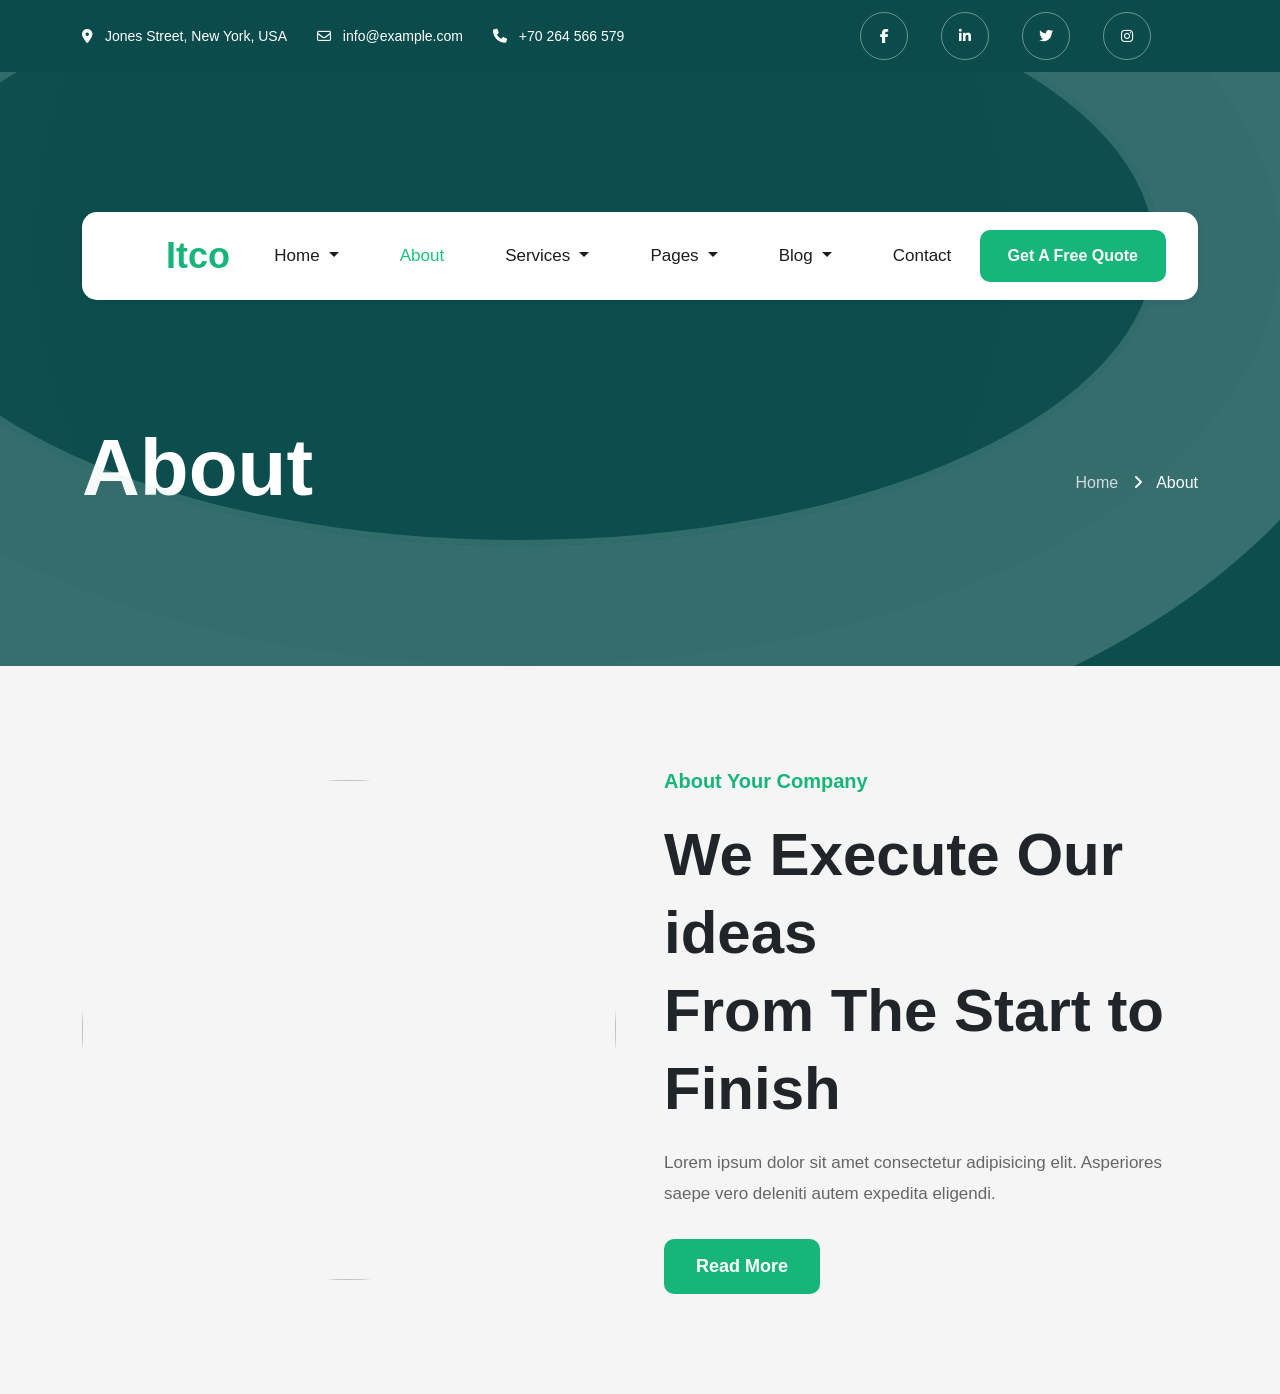
==== about.html @ c3c0ed38 "webpage" ====
<!DOCTYPE html>
<html lang="en">
<head>
  <meta charset="UTF-8" />
  <meta name="viewport" content="width=device-width, initial-scale=1.0"/>

  <title>About Page</title>

  <!-- Bootstrap CSS -->
  <link
    href="https://cdn.jsdelivr.net/npm/bootstrap@5.3.3/dist/css/bootstrap.min.css"
    rel="stylesheet"
  />

  <!-- Font Awesome -->
  <link
    rel="stylesheet"
    href="https://cdnjs.cloudflare.com/ajax/libs/font-awesome/6.5.1/css/all.min.css"
  />

  <!-- Google Fonts -->
  <link
    href="https://fonts.googleapis.com/css2?family=Poppins:wght@300;400;500;600;700&display=swap"
    rel="stylesheet"
  />

  <link rel="stylesheet" href="style.css" />
</head>

<body>

  <!-- TOP BAR -->

  <div class="topbar">
    <div class="container">

      <div class="row align-items-center">

        <div class="col-lg-8">

          <div class="top-left">

            <span>
              <i class="fa-solid fa-location-dot"></i>
              Jones Street, New York, USA
            </span>

            <span>
              <i class="fa-regular fa-envelope"></i>
              info@example.com
            </span>

            <span>
              <i class="fa-solid fa-phone"></i>
              +70 264 566 579
            </span>

          </div>

        </div>

        <div class="col-lg-4 text-end">

          <div class="social-icons">

            <a href="#"><i class="fa-brands fa-facebook-f"></i></a>

            <a href="#"><i class="fa-brands fa-linkedin-in"></i></a>

            <a href="#"><i class="fa-brands fa-twitter"></i></a>

            <a href="#"><i class="fa-brands fa-instagram"></i></a>

          </div>

        </div>

      </div>

    </div>
  </div>

  <!-- NAVBAR -->

  <section class="hero-section">

    <div class="container">

      <nav class="navbar navbar-expand-lg custom-navbar">

        <div class="container-fluid">

          <!-- LOGO -->

          <a class="navbar-brand logo" href="#">
            <img src="https://cdn-icons-png.flaticon.com/512/5968/5968705.png" alt="">
            Itco
          </a>

          <!-- TOGGLER -->

          <button
            class="navbar-toggler"
            type="button"
            data-bs-toggle="collapse"
            data-bs-target="#navbarNav"
          >
            <span class="navbar-toggler-icon"></span>
          </button>

          <!-- MENU -->

          <div class="collapse navbar-collapse" id="navbarNav">

            <ul class="navbar-nav mx-auto">

              <li class="nav-item dropdown">
                <a class="nav-link dropdown-toggle" href="#" data-bs-toggle="dropdown">
                  Home
                </a>
                <ul class="dropdown-menu">
                  <li><a class="dropdown-item" href="#">Home 1</a></li>
                  <li><a class="dropdown-item" href="#">Home 2</a></li>
                </ul>
              </li>

              <li class="nav-item">
                <a class="nav-link active" href="#">About</a>
              </li>

              <li class="nav-item dropdown">
                <a class="nav-link dropdown-toggle" href="#" data-bs-toggle="dropdown">
                  Services
                </a>
                <ul class="dropdown-menu">
                  <li><a class="dropdown-item" href="#">Service 1</a></li>
                  <li><a class="dropdown-item" href="#">Service 2</a></li>
                </ul>
              </li>

              <li class="nav-item dropdown">
                <a class="nav-link dropdown-toggle" href="#" data-bs-toggle="dropdown">
                  Pages
                </a>
                <ul class="dropdown-menu">
                  <li><a class="dropdown-item" href="#">Page 1</a></li>
                  <li><a class="dropdown-item" href="#">Page 2</a></li>
                </ul>
              </li>

              <li class="nav-item dropdown">
                <a class="nav-link dropdown-toggle" href="#" data-bs-toggle="dropdown">
                  Blog
                </a>
                <ul class="dropdown-menu">
                  <li><a class="dropdown-item" href="#">Blog 1</a></li>
                  <li><a class="dropdown-item" href="#">Blog 2</a></li>
                </ul>
              </li>

              <li class="nav-item">
                <a class="nav-link" href="#">Contact</a>
              </li>

            </ul>

            <!-- BUTTON -->

            <a href="#" class="quote-btn">
              Get A Free Quote
            </a>

          </div>

        </div>

      </nav>

      <!-- HERO CONTENT -->

      <div class="hero-content">

        <div class="row align-items-center">

          <div class="col-lg-6">

            <h1>About</h1>

          </div>

          <div class="col-lg-6 text-lg-end">

            <div class="breadcrumb-text">
              Home
              <i class="fa-solid fa-angle-right"></i>
              <span>About</span>
            </div>

          </div>

        </div>

      </div>

    </div>

  </section>

  <!-- ABOUT SECTION -->

  <section class="about-section">

    <div class="container">

      <div class="row align-items-center g-5">

        <div class="col-lg-6">

          <div class="about-image">

            <img
              src="https://images.unsplash.com/photo-1522202176988-66273c2fd55f?q=80&w=1200&auto=format&fit=crop"
              alt=""
            >

          </div>

        </div>

        <div class="col-lg-6">

          <span class="about-small-title">
            About Your Company
          </span>

          <h2>
            We Execute Our ideas <br>
            From The Start to Finish
          </h2>

          <p>
            Lorem ipsum dolor sit amet consectetur adipisicing elit.
            Asperiores saepe vero deleniti autem expedita eligendi.
          </p>

          <a href="#" class="about-btn">
            Read More
          </a>

        </div>

      </div>

    </div>
  </section>

  <!-- Bootstrap JS -->

  <script src="https://cdn.jsdelivr.net/npm/bootstrap@5.3.3/dist/js/bootstrap.bundle.min.js"></script>

</body>
</html>
---- style.css ----
* {
  margin: 0;
  padding: 0;
  box-sizing: border-box;
}

body {
  font-family: 'Outfit', sans-serif;
}


/* NAVBAR */

.navbar{
  padding:20px 0;
  background:#fff;
  box-shadow:0 2px 10px rgba(0,0,0,0.05);
}

.navbar-nav{
  gap:25px;
}

.nav-link{
  color:#111;
  font-size:17px;
  font-weight:500;
  transition:0.3s;
}

.nav-link:hover{
  color:#12c48b;
}

/* DROPDOWN */

.dropdown-menu{
  border:none;
  border-radius:12px;
  box-shadow:0 5px 20px rgba(0,0,0,0.1);
  padding:10px;
}

.dropdown-item{
  padding:10px 15px;
  border-radius:8px;
  transition:0.3s;
}

.dropdown-item:hover{
  background:#12c48b;
  color:#fff;
}

/* BUTTON */

.quote-btn{
  background:#12c48b;
  color:#fff;
  padding:14px 28px;
  border-radius:10px;
  text-decoration:none;
  font-weight:600;
  transition:0.3s;
}

.quote-btn:hover{
  background:#0fa373;
  color:#fff;
}

/* MOBILE */

@media(max-width:991px){

  .navbar-nav{
    margin-top:20px;
    text-align:center;
  }

  .quote-btn{
    display:none;
  }

}

/* TOP BAR  */

.top-bar {
  background: #071c35;
  padding: 12px 0;
  color: #fff;
  font-size: 14px;
}

.top-info span {
  margin-right: 25px;
}

.top-info i {
  color: #00c389;
  margin-right: 8px;
}

.social-links a {
  width: 35px;
  height: 35px;
  background: rgba(255, 255, 255, 0.1);
  color: #fff;
  display: inline-flex;
  align-items: center;
  justify-content: center;
  border-radius: 50%;
  margin-left: 8px;
  transition: 0.3s;
  text-decoration: none;
}

.social-links a:hover {
  background: #00c389;
}

/*  NAVBAR  */

.navbar {
  padding: 20px 0;
  background: #fff;
}

.navbar-brand {
  font-size: 32px;
  font-weight: 800;
  color: #071c35;
}

.nav-link {
  color: #071c35;
  font-weight: 500;
  margin: 0 10px;
}

.nav-link:hover,
.nav-link.active {
  color: #00c389;
}

.theme-btn {
  background: #00c389;
  color: #fff;
  padding: 14px 30px;
  border-radius: 8px;
  text-decoration: none;
  font-weight: 600;
  display: inline-block;
  transition: 0.3s;
}

.theme-btn:hover {
  background: #071c35;
  color: #fff;
}

/* HERO SECTION  */

.hero-section {
  background: #0b1d33;
  padding: 100px 0;
  overflow: hidden;
}

.hero-content .hero-subtitle {
  color: #00c389;
  font-size: 18px;
  font-weight: 600;
  margin-bottom: 20px;
  display: inline-block;
}

.hero-content h1 {
  color: #fff;
  font-size: 65px;
  font-weight: 800;
  line-height: 1.2;
  margin-bottom: 25px;
}

.hero-content p {
  color: #cfd6df;
  font-size: 18px;
  line-height: 1.8;
  margin-bottom: 35px;
}

.hero-buttons {
  display: flex;
  align-items: center;
  gap: 25px;
  margin-bottom: 40px;
}

.video-btn-area {
  display: flex;
  align-items: center;
  gap: 15px;
}

.video-btn {
  width: 60px;
  height: 60px;
  background: #fff;
  color: #00c389;
  border-radius: 50%;
  display: flex;
  align-items: center;
  justify-content: center;
  text-decoration: none;
}

.video-btn-area span {
  color: #fff;
  font-weight: 500;
}

/* TEAM SECTION */

.team-wrapper {
  display: flex;
  align-items: center;
}

.team-images {
  display: flex;
}

.team-images img {
  width: 55px;
  height: 55px;
  border-radius: 50%;
  border: 3px solid #0b1d33;
  margin-left: -15px;
}

.team-images img:first-child {
  margin-left: 0;
}

.team-text {
  margin-left: 20px;
}

.team-text h4 {
  color: #fff;
  margin-bottom: 0;
  font-size: 22px;
  font-weight: 700;
}

.team-text p {
  color: #cfd6df;
  margin: 0;
  font-size: 14px;
}

/* HERO IMAG */

.hero-image {
  position: relative;
}

.main-image {
  width: 100%;
  border-radius: 25px;
}

.small-image {
  position: absolute;
  left: -40px;
  bottom: -40px;
  width: 250px;
  border-radius: 20px;
  overflow: hidden;
  border: 8px solid #fff;
  right: -40px;
  left: auto;
}

.small-image img {
  width: 100%;
  display: block;
}
 

/* COMMON */

h6{
    color:#00b894;
    font-weight:600;
    margin-bottom:15px;
}

h2{
    font-size:42px;
    font-weight:700;
    line-height:1.3;
    margin-bottom:20px;
}

p{
    color:#666;
    line-height:28px;
}

.main-btn{
    display:inline-block;
    background:#00b894;
    color:#fff;
    padding:14px 30px;
    border-radius:8px;
    text-decoration:none;
    margin-top:20px;
}

 

/* ================= ABOUT SECTION ================= */

.about-section{
  padding:100px 0;
}

/* IMAGE AREA */

.about-image-box{
  position:relative;
  width:100%;
  height:650px;
}

/* MAIN IMAGE */

.main-img{
  width:500px;
  height:500px;
  object-fit:cover;
  border-radius:50%;
  position:absolute;
  left:0;
  top:0;
  z-index:2;
}

/* SMALL IMAGE */

.small-img{
  width:250px;
  height:250px;
  object-fit:cover;
  border-radius:50%;
  position:absolute;
  bottom:20px;
  right:40px;
  border:8px solid #fff;
  z-index:3;
}

/* LINE SHAPE */

.line-shape{
  position:absolute;
  top:20px;
  right:60px;
  width:180px;
  height:180px;
  z-index:1;

  background:repeating-linear-gradient(
    135deg,
    #0ea66c 0px,
    #0ea66c 6px,
    transparent 6px,
    transparent 22px
  );
}

/* CONTENT */

.about-content h5{
  color:#0ea66c;
  font-size:20px;
  font-weight:600;
  margin-bottom:20px;
}

.about-content h1{
  font-size:58px;
  font-weight:700;
  line-height:1.2;
  color:#111;
  margin-bottom:25px;
}

.about-content p{
  font-size:18px;
  line-height:1.9;
  color:#555;
  margin-bottom:30px;
}

/* LIST */

.about-list{
  list-style:none;
  padding:0;
  margin-bottom:40px;
}

.about-list li{
  font-size:18px;
  color:#111;
  margin-bottom:18px;
  font-weight:500;
}

.about-list i{
  color:#0ea66c;
  margin-right:10px;
  font-size:20px;
}

/* BUTTON */

.about-btn{
  display:inline-block;
  padding:16px 40px;
  background:#0ea66c;
  color:#fff;
  text-decoration:none;
  border-radius:10px;
  font-size:18px;
  font-weight:600;
  transition:0.3s;
}

.about-btn:hover{
  background:#0b8d5c;
}
 

/* ================= SERVICES SECTION ================= */

.services-section{
  background:#e8f7f1;
  padding:100px 0;
}

/* LEFT SIDE */

.services-left h5{
  color:#10b981;
  font-size:20px;
  font-weight:600;
  margin-bottom:20px;
}

.services-left h1{
  font-size:58px;
  font-weight:700;
  line-height:1.2;
  color:#111;
  margin-bottom:30px;
}

.services-left p{
  font-size:18px;
  line-height:1.9;
  color:#444;
  margin-bottom:40px;
}

/* BUTTON */

.service-btn{
  display:inline-block;
  padding:16px 40px;
  background:#10b981;
  color:#fff;
  text-decoration:none;
  border-radius:10px;
  font-size:18px;
  font-weight:600;
  transition:0.3s;
}

.service-btn:hover{
  background:#0e9f6e;
}

/* RIGHT SIDE */

.service-item{
  display:flex;
  align-items:center;
  justify-content:space-between;

  padding:35px 0;
  border-bottom:1px solid #c7ddd4;
  gap:20px;
}

/* ICON */

.service-icon{
  width:90px;
  height:90px;
  border:2px solid #10b981;
  border-radius:50%;

  display:flex;
  align-items:center;
  justify-content:center;

  flex-shrink:0;
}

.service-icon i{
  font-size:40px;
  color:#10b981;
}

/* ACTIVE SERVICE */

.active-service .service-icon{
  background:#10b981;
}

.active-service .service-icon i{
  color:#fff;
}

/* TEXT */

.service-text{
  flex:1;
}

.service-text h3{
  font-size:40px;
  font-weight:700;
  color:#111;
  margin-bottom:10px;
}

.service-text p{
  font-size:18px;
  color:#444;
}

/* ARROW */

.service-arrow i{
  font-size:34px;
  color:#111;
}

/* ACTIVE ARROW */

.active-service .service-arrow i{
  color:#10b981;
}
 

/* SECTION */

.services-section{
  background:#eaf7f3;
  padding:100px 0;
}

/* LEFT SIDE */

.small-title{
  color:#19b16f;
  font-size:20px;
  font-weight:600;
  margin-bottom:15px;
}

.main-title{
  font-size:58px;
  font-weight:700;
  line-height:1.2;
  color:#111;
  margin-bottom:30px;
}

.description{
  font-size:18px;
  line-height:1.9;
  color:#444;
  margin-bottom:40px;
}

.service-btn{
  display:inline-block;
  background:#19b16f;
  color:#fff;
  padding:16px 35px;
  border-radius:8px;
  text-decoration:none;
  font-weight:600;
  transition:0.3s;
}

.service-btn:hover{
  background:#111;
}

/* RIGHT SIDE */

.service-item{
  display:flex;
  justify-content:space-between;
  align-items:center;
  padding:35px 0;
  border-bottom:1px solid #c7d8d3;
}

.service-left{
  display:flex;
  align-items:center;
  gap:25px;
}

.icon-box{
  width:90px;
  height:90px;
  border:2px solid #19b16f;
  border-radius:50%;
  display:flex;
  justify-content:center;
  align-items:center;
  color:#19b16f;
  font-size:38px;
}

.filled{
  background:#19b16f;
  color:#fff;
}

.service-item h3{
  font-size:40px;
  font-weight:700;
  margin-bottom:10px;
  color:#111;
}

.service-item p{
  color:#444;
  font-size:18px;
}

.arrow{
  font-size:38px;
  color:#111;
}

.active-arrow{
  color:#19b16f;
}

/* RESPONSIVE */

@media(max-width:991px){

  .main-title{
    font-size:42px;
  }

  .service-item{
    flex-direction:column;
    align-items:flex-start;
    gap:20px;
  }

  .service-left{
    flex-direction:column;
    align-items:flex-start;
  }

  .service-item h3{
    font-size:28px;
  }

}
.icon-box{
  width:90px;
  height:90px;
  border:2px solid #19b16f;
  border-radius:50%;
  display:flex;
  justify-content:center;
  align-items:center;
  color:#19b16f;
  font-size:38px;
}
 

/* SECTION */

.newsletter-section{
  padding:100px 0;
  background:#f5f5f5;
}

/* IMAGE */

.newsletter-image{
  position:relative;
  overflow:hidden;
}

.newsletter-image img{
  width:100%;
  height:400px;
  object-fit:cover;
  display:block;
}

/* PLAY BUTTON */

.play-btn{
  position:absolute;
  top:50%;
  left:50%;
  transform:translate(-50%,-50%);

  width:90px;
  height:90px;

  background:#19b16f;
  border-radius:50%;

  display:flex;
  justify-content:center;
  align-items:center;

  color:#fff;
  font-size:40px;

  cursor:pointer;
}

/* RIGHT CONTENT */

.newsletter-content{
  background:#0d4c49;
  color:#fff;

  height:400px;

  display:flex;
  flex-direction:column;
  justify-content:center;

  padding:60px;
}

.newsletter-content h2{
  font-size:55px;
  font-weight:700;
  margin-bottom:25px;
}

.newsletter-content p{
  font-size:18px;
  line-height:1.8;
  margin-bottom:35px;
  color:#e2e2e2;
}

/* FORM */

.newsletter-form{
  display:flex;
  gap:20px;
  flex-wrap:wrap;
}

.newsletter-form input{
  flex:1;
  min-width:250px;

  height:60px;
  border:none;
  outline:none;

  padding:0 20px;
  border-radius:8px;

  font-size:16px;
}

.newsletter-form button{
  height:60px;
  padding:0 35px;

  border:none;
  border-radius:8px;

  background:#19b16f;
  color:#fff;

  font-size:16px;
  font-weight:600;

  transition:0.3s;
}

.newsletter-form button:hover{
  background:#fff;
  color:#111;
}

/* RESPONSIVE */

@media(max-width:991px){

  .newsletter-content{
    height:auto;
    padding:40px 25px;
  }

  .newsletter-content h2{
    font-size:38px;
  }

  .newsletter-image img{
    height:300px;
  }
}
 

/* SECTION */

.project-section{
  padding:100px 0;
}

/* HEADER */

.project-header{
  display:flex;
  justify-content:space-between;
  align-items:end;
  margin-bottom:60px;
  flex-wrap:wrap;
  gap:30px;
}

.small-title{
  color:#18b26b;
  font-size:20px;
  font-weight:600;
  margin-bottom:15px;
}

.main-title{
  font-size:60px;
  font-weight:700;
  line-height:1.2;
  color:#111;
  max-width:600px;
}

/* ARROWS */

.arrow-buttons{
  display:flex;
  gap:15px;
}

.arrow-buttons button{
  width:60px;
  height:60px;
  border:none;
  border-radius:12px;

  background:#dff3eb;
  color:#18b26b;

  font-size:24px;

  transition:0.3s;
}

.arrow-buttons button:hover{
  background:#18b26b;
  color:#fff;
}

/* CARDS */

.project-card{
  position:relative;
  overflow:hidden;
  border-radius:16px;
}

.project-card img{
  width:100%;
  height:500px;
  object-fit:cover;
  display:block;
}

/* OVERLAY */

.project-overlay{
  position:absolute;
  left:20px;
  right:20px;
  bottom:20px;

  background:#fff;
  border-radius:14px;

  padding:20px;

  display:flex;
  justify-content:space-between;
  align-items:center;
}

.project-overlay h4{
  font-size:28px;
  font-weight:700;
  margin-bottom:5px;
  color:#111;
}

.project-overlay p{
  color:#555;
  font-size:18px;
}

.overlay-arrow{
  width:60px;
  height:60px;

  background:#dff3eb;
  border-radius:12px;

  display:flex;
  justify-content:center;
  align-items:center;

  color:#111;
  font-size:30px;
}

/* RESPONSIVE */

@media(max-width:991px){

  .main-title{
    font-size:42px;
  }

  .project-card img{
    height:400px;
  }

}

@media(max-width:576px){

  .main-title{
    font-size:34px;
  }

  .project-overlay{
    flex-direction:column;
    align-items:flex-start;
    gap:20px;
  }

}


/* SECTION */

.business-section{
  background:#eaf7f3;
  padding:100px 0;
}

/* TEXT */

.section-subtitle{
  color:#19b16f;
  font-size:20px;
  font-weight:600;
  margin-bottom:15px;
}

.section-title{
  font-size:60px;
  font-weight:700;
  line-height:1.2;
  color:#111;
  margin-bottom:25px;
}

.section-text{
  font-size:18px;
  line-height:1.8;
  color:#444;
  margin-bottom:40px;
}

/* PROGRESS */

.progress-wrapper{
  margin-bottom:30px;
}

.progress-title{
  display:flex;
  justify-content:space-between;
  align-items:center;

  margin-bottom:12px;

  font-size:18px;
  font-weight:600;
  color:#111;
}

.progress-percent{
  background:#123c3a;
  color:#fff;

  padding:5px 12px;
  border-radius:6px;

  font-size:14px;
}

.custom-progress{
  width:100%;
  height:8px;

  background:#b8d9d0;
  border-radius:20px;

  overflow:hidden;
}

.custom-bar{
  height:100%;
  background:#19b16f;
  border-radius:20px;
}

/* WIDTHS */

.progress-80{
  width:80%;
}

.progress-75{
  width:75%;
}

.progress-90{
  width:90%;
}

/* IMAGE */

.business-image img{
  width:100%;
  border-radius:12px;
  display:block;
}

/* RESPONSIVE */

@media(max-width:991px){

  .section-title{
    font-size:42px;
  }

}

@media(max-width:576px){

  .section-title{
    font-size:34px;
  }

  .section-text{
    font-size:16px;
  }

}
 

/* FOOTER */

.footer-section{
  background:#0f4a49;
  padding:80px 0 20px;
  color:#fff;
  position:relative;
}

.footer-logo h2{
  font-size:42px;
  font-weight:700;
  margin-bottom:25px;
}

.footer-text{
  color:#d8d8d8;
  line-height:1.8;
  max-width:320px;
  margin-bottom:30px;
}

/* SOCIAL ICONS */

.social-icons{
  display:flex;
  gap:15px;
}

.social-icons a{
  width:45px;
  height:45px;
  border:1px solid rgba(255,255,255,0.4);
  border-radius:50%;

  display:flex;
  justify-content:center;
  align-items:center;

  color:#fff;
  text-decoration:none;

  transition:0.3s;
}

.social-icons a:hover{
  background:#19c37d;
  border-color:#19c37d;
}

/* TITLES */

.footer-title{
  font-size:28px;
  font-weight:700;
  margin-bottom:30px;
}

/* LINKS */

.footer-links{
  list-style:none;
  padding:0;
}

.footer-links li{
  margin-bottom:16px;
}

.footer-links a{
  text-decoration:none;
  color:#d8d8d8;
  transition:0.3s;
}

.footer-links a:hover{
  color:#19c37d;
  padding-left:5px;
}

/* POST */

.post-box{
  gap:15px;
  margin-bottom:25px;
}

.post-box img{
  width:90px;
  height:90px;
  border-radius:10px;
  object-fit:cover;
}

.post-content span{
  font-size:14px;
  color:#19c37d;
}

.post-content h5{
  font-size:18px;
  line-height:1.5;
  margin-top:10px;
  color:#fff;
}

/* COPYRIGHT */

.copyright{
  border-top:1px solid rgba(255,255,255,0.15);
  margin-top:50px;
  padding-top:20px;
}

.copyright p{
  color:#d8d8d8;
  margin:0;
}

/* RESPONSIVE */

@media(max-width:991px){

  .footer-title{
    margin-top:20px;
  }

}
 

/* TOP LIGHT BG */

.counter-bg{
  background:#dff3ef;
  height:220px;
  width:100%;
}

/* MAIN BOX */

.counter-wrapper{
  margin-top:-90px;
  margin-bottom:80px;
}

.counter-box{
  background:#0d4b47;
  border-radius:12px;
  padding:45px 20px;
}

/* EACH ITEM */

.counter-item{
  display:flex;
  align-items:center;
  justify-content:center;
  gap:20px;
  position:relative;
}

/* VERTICAL BORDER */

.counter-item.border-end-custom::after{
  content:"";
  position:absolute;
  right:0;
  top:50%;
  transform:translateY(-50%);
  width:1px;
  height:100px;
  background:rgba(255,255,255,0.2);
}

/* ICON */

.counter-icon{
  font-size:55px;
  color:#00d084;
}

/* NUMBER */

.counter-number{
  color:#fff;
  font-size:60px;
  font-weight:700;
  line-height:1;
  margin-bottom:10px;
}

/* TEXT */

.counter-text{
  color:#fff;
  font-size:28px;
  font-weight:600;
  margin:0;
}

/* RESPONSIVE */

@media(max-width:991px){

  .counter-item{
    margin-bottom:40px;
  }

  .counter-item.border-end-custom::after{
    display:none;
  }

  .counter-number{
    font-size:45px;
  }

  .counter-text{
    font-size:22px;
  }

}
 

/* SECTION */

.pricing-section{
  padding:100px 0;
}

/* CARD */

.pricing-card{
  background:#fff;
  border-radius:14px;
  overflow:hidden;
  box-shadow:0 2px 10px rgba(0,0,0,0.05);
  transition:0.4s;
  height:100%;
}

.pricing-card:hover{
  transform:translateY(-8px);
}

/* TOP AREA */

.pricing-top{
  background:#e6f7f3;
  padding:50px 35px;
  text-align:center;
}

.dark-bg{
  background:#0f4c4a;
}

/* TITLE */

.pricing-top h3{
  font-size:28px;
  font-weight:700;
  color:#111;
  margin-bottom:30px;
}

.dark-bg h3{
  color:#fff;
}

/* PRICE */

.price{
  font-size:62px;
  font-weight:700;
  color:#111;
  line-height:1;
  margin-bottom:40px;
}

.price sup{
  font-size:26px;
  top:-20px;
}

.price span{
  font-size:18px;
  font-weight:500;
  color:#12b76a;
}

.active-price{
  color:#fff;
}

/* BUTTON */

.pricing-btn{
  display:block;
  width:100%;
  padding:16px;
  border:1px solid #12b76a;
  border-radius:10px;
  text-decoration:none;
  color:#111;
  font-size:18px;
  font-weight:600;
  transition:0.3s;
}

.pricing-btn:hover{
  background:#12b76a;
  color:#fff;
}

.active-btn{
  background:#12b76a;
  color:#fff;
  border:none;
}

/* BOTTOM */

.pricing-bottom{
  padding:40px 35px;
}

.pricing-bottom ul{
  list-style:none;
  padding:0;
  margin:0;
}

.pricing-bottom ul li{
  display:flex;
  align-items:center;
  gap:12px;
  margin-bottom:22px;
  font-size:20px;
  color:#444;
}

/* ICON */

.pricing-bottom ul li i{
  color:#12b76a;
  font-size:18px;
}

/* RESPONSIVE */

@media(max-width:991px){

  .pricing-top{
    padding:40px 25px;
  }

  .price{
    font-size:48px;
  }

  .pricing-bottom ul li{
    font-size:17px;
  }

}
 

/* CLIENT SECTION */

.client-section{
  background:#0f4c4a;
  padding:120px 0;
}

/* TEXT */

.client-text{
  text-align:center;
  margin-bottom:70px;
}

.client-text h3{
  color:#fff;
  font-size:38px;
  font-weight:700;
  line-height:1.6;
}

.client-text span{
  color:#12b76a;
}

/* LOGO BOX */

.logo-box{
  display:flex;
  justify-content:center;
  align-items:center;
  opacity:0.8;
  transition:0.3s;
}

.logo-box:hover{
  opacity:1;
  transform:translateY(-5px);
}

/* LOGO IMAGE */

.logo-box img{
  max-width:170px;
  filter:brightness(0) invert(1);
}

/* RESPONSIVE */

@media(max-width:991px){

  .client-section{
    padding:80px 0;
  }

  .client-text h3{
    font-size:28px;
  }

  .logo-box img{
    max-width:120px;
  }

}
 

/* SECTION */

.testimonial-section{
  padding:100px 0;
}

/* TITLE */

.section-title{
  margin-bottom:70px;
}

.section-title h5{
  color:#12b76a;
  font-size:22px;
  font-weight:600;
  margin-bottom:15px;
}

.section-title h2{
  font-size:65px;
  font-weight:700;
  color:#111;
}

/* CARD */

.testimonial-card{
  border-radius:12px;
  overflow:hidden;
  transition:0.4s;
}

.testimonial-card:hover{
  transform:translateY(-8px);
}

/* CONTENT */

.testimonial-content{
  background:#dff3ef;
  padding:35px 28px;
  min-height:350px;
}

/* TOP AREA */

.top-area{
  display:flex;
  justify-content:space-between;
  align-items:center;
  margin-bottom:30px;
}

/* STARS */

.stars i{
  color:#12b76a;
  font-size:18px;
  margin-right:3px;
}

/* QUOTE */

.quote-icon i{
  font-size:65px;
  color:#b9e6dd;
}

/* TEXT */

.testimonial-content p{
  font-size:25px;
  line-height:1.9;
  color:#444;
}

/* USER AREA */

.testimonial-user{
  background:#12b76a;
  padding:20px 25px;
  display:flex;
  align-items:center;
  gap:18px;
}

.testimonial-user img{
  width:70px;
  height:70px;
  border-radius:50%;
  object-fit:cover;
}

.testimonial-user h4{
  color:#fff;
  font-size:26px;
  font-weight:700;
  margin-bottom:6px;
}

.testimonial-user span{
  color:#fff;
  font-size:20px;
}

/* DOTS */

.slider-dots{
  display:flex;
  justify-content:center;
  align-items:center;
  gap:12px;
  margin-top:45px;
}

.slider-dots span{
  width:12px;
  height:12px;
  border-radius:50%;
  background:#12b76a;
  opacity:0.5;
}

.slider-dots span.active{
  width:18px;
  height:18px;
  border:3px solid #12b76a;
  background:transparent;
  opacity:1;
}

/* RESPONSIVE */

@media(max-width:991px){

  .section-title h2{
    font-size:42px;
  }

  .testimonial-content{
    min-height:auto;
  }

  .testimonial-content p{
    font-size:18px;
  }

  .testimonial-user h4{
    font-size:20px;
  }

  .testimonial-user span{
    font-size:16px;
  }

}
 

/* BLOG SECTION */

.blog-section{
  background:#e9f8f4;
  padding:100px 0;
}

/* TITLE */

.section-title{
  margin-bottom:40px;
}

.section-title h5{
  color:#12b76a;
  font-size:20px;
  font-weight:600;
  margin-bottom:15px;
}

.section-title h2{
  font-size:58px;
  font-weight:700;
  line-height:1.3;
  color:#111;
}

/* MAIN BLOG */

.main-blog img{
  width:100%;
  border-radius:10px;
  margin-bottom:20px;
}

.blog-meta{
  display:flex;
  gap:25px;
  align-items:center;
  margin-bottom:18px;
}

.blog-meta span{
  font-size:15px;
  color:#333;
}

.blog-meta i{
  color:#12b76a;
  margin-right:6px;
}

.main-blog h3{
  font-size:40px;
  line-height:1.5;
  font-weight:700;
  color:#111;
}

/* SIDE BLOG */

.side-blog{
  display:flex;
  gap:20px;
  padding-bottom:30px;
  margin-bottom:30px;
  border-bottom:1px solid #c8ddd8;
}

.side-blog img{
  width:220px;
  height:160px;
  object-fit:cover;
  border-radius:10px;
}

.side-blog-content{
  flex:1;
}

.side-blog-content h4{
  font-size:28px;
  line-height:1.5;
  font-weight:700;
  color:#111;
  margin-bottom:18px;
}

.side-blog-content a{
  color:#12b76a;
  text-decoration:none;
  font-size:18px;
  font-weight:600;
}

.side-blog-content a i{
  margin-left:5px;
}

/* RESPONSIVE */

@media(max-width:991px){

  .section-title h2{
    font-size:38px;
  }

  .main-blog h3{
    font-size:28px;
  }

  .side-blog{
    flex-direction:column;
  }

  .side-blog img{
    width:100%;
    height:auto;
  }

  .side-blog-content h4{
    font-size:22px;
  }

}
 

/* FOOTER */

.footer-section{
  background:#124d4b;
  padding-top:100px;
  color:#fff;
  position:relative;
  overflow:hidden;
}

/* FOOTER ABOUT */

.footer-logo img{
  width:140px;
  margin-bottom:30px;
}

.footer-about p{
  font-size:18px;
  line-height:1.9;
  color:#d7e7e6;
  margin-bottom:35px;
}

/* SOCIAL ICONS */

.social-icons{
  display:flex;
  gap:15px;
}

.social-icons a{
  width:48px;
  height:48px;
  border:1px solid rgba(255,255,255,0.4);
  border-radius:50%;
  display:flex;
  justify-content:center;
  align-items:center;
  color:#fff;
  text-decoration:none;
  transition:0.3s;
}

.social-icons a:hover{
  background:#12b76a;
  border-color:#12b76a;
}

/* LINKS */

.footer-links h3,
.footer-posts h3{
  font-size:34px;
  font-weight:700;
  margin-bottom:30px;
}

.footer-links ul{
  list-style:none;
  padding:0;
}

.footer-links ul li{
  margin-bottom:18px;
}

.footer-links ul li a{
  text-decoration:none;
  color:#e5f0ef;
  font-size:20px;
  transition:0.3s;
}

.footer-links ul li a:hover{
  color:#12b76a;
  padding-left:5px;
}

/* POSTS */

.post-item{
  display:flex;
  gap:18px;
  margin-bottom:25px;
}

.post-item img{
  width:120px;
  height:95px;
  object-fit:cover;
  border-radius:8px;
}

.post-item span{
  color:#d7e7e6;
  font-size:16px;
  display:block;
  margin-bottom:10px;
}

.post-item span i{
  color:#12b76a;
  margin-right:6px;
}

.post-item h4{
  font-size:24px;
  line-height:1.5;
  color:#fff;
  font-weight:600;
}

/* FOOTER BOTTOM */

.footer-bottom{
  border-top:1px solid rgba(255,255,255,0.1);
  margin-top:70px;
  padding:30px 0;
  text-align:center;
}

.footer-bottom p{
  margin:0;
  color:#e5f0ef;
  font-size:18px;
}

.footer-bottom span{
  color:#12b76a;
  font-weight:700;
}

/* RESPONSIVE */

@media(max-width:991px){

  .footer-section{
    padding-top:70px;
  }

  .footer-links h3,
  .footer-posts h3{
    font-size:28px;
  }

  .footer-links ul li a{
    font-size:18px;
  }

  .post-item h4{
    font-size:18px;
  }

}
 

.topbar{
  background:#0f4b49;
  padding:14px 0;
  color:#fff;
}

.topbar-left{
  display:flex;
  gap:35px;
  flex-wrap:wrap;
}

.topbar-left span{
  font-size:15px;
}

.topbar-left i{
  color:#fff;
  margin-right:8px;
}

.topbar-social{
  display:flex;
  justify-content:end;
  gap:18px;
}

.topbar-social a{
  color:#fff;
  font-size:18px;
  transition:0.3s;
}

.topbar-social a:hover{
  color:#19c37d;
}

/* =========================
   NAVBAR
========================= */

.navbar-custom{
  background:#fff;
  margin-top:20px;
  border-radius:14px;
  padding:18px 20px;
}

.navbar-brand img{
  width:130px;
}

.navbar-nav{
  gap:25px;
}

.nav-link{
  color:#0f172a;
  font-weight:600;
}

.nav-link.active{
  color:#19c37d !important;
}

.quote-btn{
  background:#19c37d;
  color:#fff;
  padding:14px 30px;
  border-radius:10px;
  text-decoration:none;
  font-weight:600;
  transition:0.3s;
}

.quote-btn:hover{
  background:#12a96b;
}

/* =========================
   HERO SECTION
========================= */

.about-banner{
  background:#0f4b49;
  padding:140px 0;
  position:relative;
  overflow:hidden;
}

/* Background Lines */

.about-banner::before{
  content:"";
  position:absolute;
  width:100%;
  height:100%;
  top:0;
  left:0;

  background-image:
  repeating-radial-gradient(
    circle at center,
    rgba(255,255,255,0.05) 0,
    rgba(255,255,255,0.05) 2px,
    transparent 2px,
    transparent 40px
  );

  opacity:0.3;
}

/* CONTENT */

.about-banner h1{
  font-size:80px;
  font-weight:800;
  color:#fff;
  position:relative;
  z-index:2;
}

.breadcrumb-box{
  position:relative;
  z-index:2;
}

.breadcrumb-box a{
  text-decoration:none;
  color:#9ca3af;
  font-size:18px;
  font-weight:600;
}

.breadcrumb-box i{
  color:#fff;
  margin:0 10px;
}

.breadcrumb-box span{
  color:#fff;
  font-size:18px;
  font-weight:700;
}

/* =========================
   RESPONSIVE
========================= */

@media(max-width:991px){

  .topbar{
    display:none;
  }

  .navbar-custom{
    margin:20px;
  }

  .quote-btn{
    display:none;
  }

  .about-banner{
    padding:90px 0;
    text-align:center;
  }

  .about-banner h1{
    font-size:55px;
    margin-bottom:20px;
  }

}
 

/* HERO SECTION */

.hero-section{
  background:#e9f7f3;
  padding:120px 0;
  overflow:hidden;
  position:relative;
}

/* LEFT CIRCLES */

.hero-section::before{
  content:"";
  position:absolute;
  width:400px;
  height:400px;
  border:6px solid #bfe6dc;
  border-radius:50%;
  top:-120px;
  left:-120px;

  box-shadow:
  0 0 0 60px transparent,
  0 0 0 120px #d5efe8,
  0 0 0 180px transparent,
  0 0 0 240px #dff5ef;
}

/* HERO CONTENT */

.hero-content h5{
  color:#18b56a;
  font-size:22px;
  font-weight:700;
  margin-bottom:25px;
}

.hero-content h1{
  font-size:75px;
  line-height:1.2;
  font-weight:800;
  color:#111;
  margin-bottom:30px;
}

.hero-content p{
  font-size:22px;
  line-height:1.8;
  color:#555;
  margin-bottom:40px;
  max-width:700px;
}

/* BUTTONS */

.hero-btns{
  display:flex;
  gap:20px;
  align-items:center;
}

.btn-read,
.btn-contact{
  padding:18px 40px;
  border-radius:10px;
  text-decoration:none;
  font-size:20px;
  font-weight:700;
  transition:0.3s;
}

.btn-read{
  background:#18b56a;
  color:#fff;
}

.btn-read:hover{
  background:#12945a;
}

.btn-contact{
  background:#114c4a;
  color:#fff;
}

.btn-contact:hover{
  background:#0b3a38;
}

/* ARROW */

.arrow-shape{
  margin-top:40px;
}

.arrow-shape img{
  width:140px;
}

/* IMAGE */

.hero-image{
  position:relative;
  text-align:center;
}

/* BORDER */

.image-border{
  position:absolute;
  width:92%;
  height:92%;
  border:2px solid #bfd8d2;
  border-radius:12px;
  top:-25px;
  right:-25px;
  z-index:1;
}

/* MAIN IMAGE */

.hero-image img{
  width:100%;
  border-radius:12px;
  position:relative;
  z-index:2;
}

/* TOP CIRCLE */

.top-circle{
  position:absolute;
  width:70px;
  height:70px;
  background:#8ec3b2;
  border-radius:50%;
  top:-60px;
  left:-50px;
  z-index:3;
}

/* RESPONSIVE */

@media(max-width:991px){

  .hero-section{
    padding:80px 0;
  }

  .hero-content{
    text-align:center;
    margin-bottom:60px;
  }

  .hero-content h1{
    font-size:45px;
  }

  .hero-content p{
    font-size:18px;
  }

  .hero-btns{
    justify-content:center;
    flex-wrap:wrap;
  }

  .arrow-shape{
    display:none;
  }

  .image-border{
    display:none;
  }

  .top-circle{
    display:none;
  }

}
 

    /* ================= SERVICES SECTION ================= */

    .services-section{
      padding:100px 0;
    }

    .section-subtitle{
      color:#19b66b;
      font-size:18px;
      font-weight:600;
      text-align:center;
      margin-bottom:15px;
    }

    .section-title{
      font-size:60px;
      font-weight:800;
      text-align:center;
      color:#111;
      line-height:1.2;
      margin-bottom:60px;
    }

    /* ================= SERVICE CARD ================= */

    .service-card{
      background:#fff;
      border-radius:18px;
      overflow:hidden;
      transition:0.4s;
      height:100%;
      box-shadow:0 5px 20px rgba(0,0,0,0.05);
    }

    .service-card:hover{
      transform:translateY(-10px);
    }

    .service-image{
      width:100%;
      height:250px;
      object-fit:cover;
    }

    .service-content{
      padding:30px;
      position:relative;
    }

    .service-icon{
      width:80px;
      height:80px;
      border:2px solid #19b66b;
      border-radius:18px;

      display:flex;
      justify-content:center;
      align-items:center;

      position:absolute;
      right:25px;
      top:-40px;

      background:#fff;
    }

    .service-icon i{
      font-size:38px;
      color:#19b66b;
    }

    .service-title{
      font-size:30px;
      font-weight:700;
      color:#111;
      margin-bottom:15px;
    }

    .service-text{
      color:#666;
      font-size:17px;
      line-height:1.8;
      margin-bottom:25px;
    }

    .read-more{
      text-decoration:none;
      color:#19b66b;
      font-size:18px;
      font-weight:600;
      transition:0.3s;
    }

    .read-more:hover{
      color:#111;
    }

    /* ================= RESPONSIVE ================= */

    @media(max-width:992px){

      .section-title{
        font-size:45px;
      }

    }

    @media(max-width:768px){

      .section-title{
        font-size:36px;
      }

      .service-card{
        margin-bottom:30px;
      }

    }
     

/* ================= TOPBAR ================= */

.topbar{
  background:#0b4b4b;
  padding:12px 0;
  color:#fff;
  font-size:14px;
}

.top-left{
  display:flex;
  gap:30px;
  flex-wrap:wrap;
}

.top-left span i{
  margin-right:8px;
  color:#fff;
}

.social-icons a{
  color:#fff;
  margin-left:18px;
  transition:0.3s;
}

.social-icons a:hover{
  color:#20c997;
}

/* ================= HERO SECTION ================= */

.hero-section{
  background:#0c4d4d;
  min-height:500px;
  position:relative;
  overflow:hidden;
}

/* background lines */

.hero-section::before{
  content:"";
  position:absolute;
  width:100%;
  height:100%;
  background:
    radial-gradient(circle at center, transparent 0%, transparent 70%, rgba(255,255,255,0.05) 70%);
  opacity:0.2;
}

/* ================= NAVBAR ================= */

.custom-navbar{
  background:#fff;
  margin-top:20px;
  border-radius:15px;
  padding:12px 20px;
  position:relative;
  z-index:10;
}

.logo{
  font-size:36px;
  font-weight:700;
  color:#18b57b !important;
  display:flex;
  align-items:center;
  gap:10px;
}

.logo img{
  width:42px;
}

.navbar-nav .nav-link{
  color:#1d1d1d;
  font-weight:500;
  margin:0 10px;
}

.navbar-nav .nav-link.active{
  color:#18b57b;
}

.dropdown-menu{
  border:none;
  box-shadow:0 10px 30px rgba(0,0,0,0.1);
}

.quote-btn{
  background:#18b57b;
  color:#fff;
  padding:14px 28px;
  border-radius:10px;
  text-decoration:none;
  font-weight:600;
  transition:0.3s;
}

.quote-btn:hover{
  background:#119c69;
}

/* ================= HERO CONTENT ================= */

.hero-content{
  padding-top:120px;
}

.hero-content h1{
  color:#fff;
  font-size:80px;
  font-weight:700;
}

.breadcrumb-text{
  color:#cfd8dc;
  font-weight:500;
}

.breadcrumb-text i{
  margin:0 10px;
  color:#fff;
}

.breadcrumb-text span{
  color:#fff;
}

/* ================= ABOUT SECTION ================= */

.about-section{
  padding:100px 0;
  background:#f5f5f5;
}

.about-image{
  position:relative;
}

.about-image img{
  width:100%;
  border-radius:50%;
  height:500px;
  object-fit:cover;
}

.about-small-title{
  color:#18b57b;
  font-size:20px;
  font-weight:600;
}

.about-section h2{
  font-size:60px;
  font-weight:700;
  line-height:1.3;
  margin:20px 0;
}

.about-section p{
  color:#666;
  font-size:17px;
  line-height:1.8;
  margin-bottom:30px;
}

.about-btn{
  display:inline-block;
  padding:14px 32px;
  background:#18b57b;
  color:#fff;
  text-decoration:none;
  border-radius:10px;
  font-weight:600;
  transition:0.3s;
}

.about-btn:hover{
  background:#119c69;
}

/* ================= RESPONSIVE ================= */

@media(max-width:991px){

  .hero-content{
    padding-top:80px;
    text-align:center;
  }

  .hero-content h1{
    font-size:55px;
  }

  .about-section h2{
    font-size:40px;
  }

  .quote-btn{
    display:inline-block;
    margin-top:20px;
  }

}

@media(max-width:576px){

  .top-left{
    gap:12px;
    font-size:12px;
  }

  .hero-content h1{
    font-size:42px;
  }

  .about-section h2{
    font-size:32px;
  }

  .about-image img{
    height:350px;
  }

}
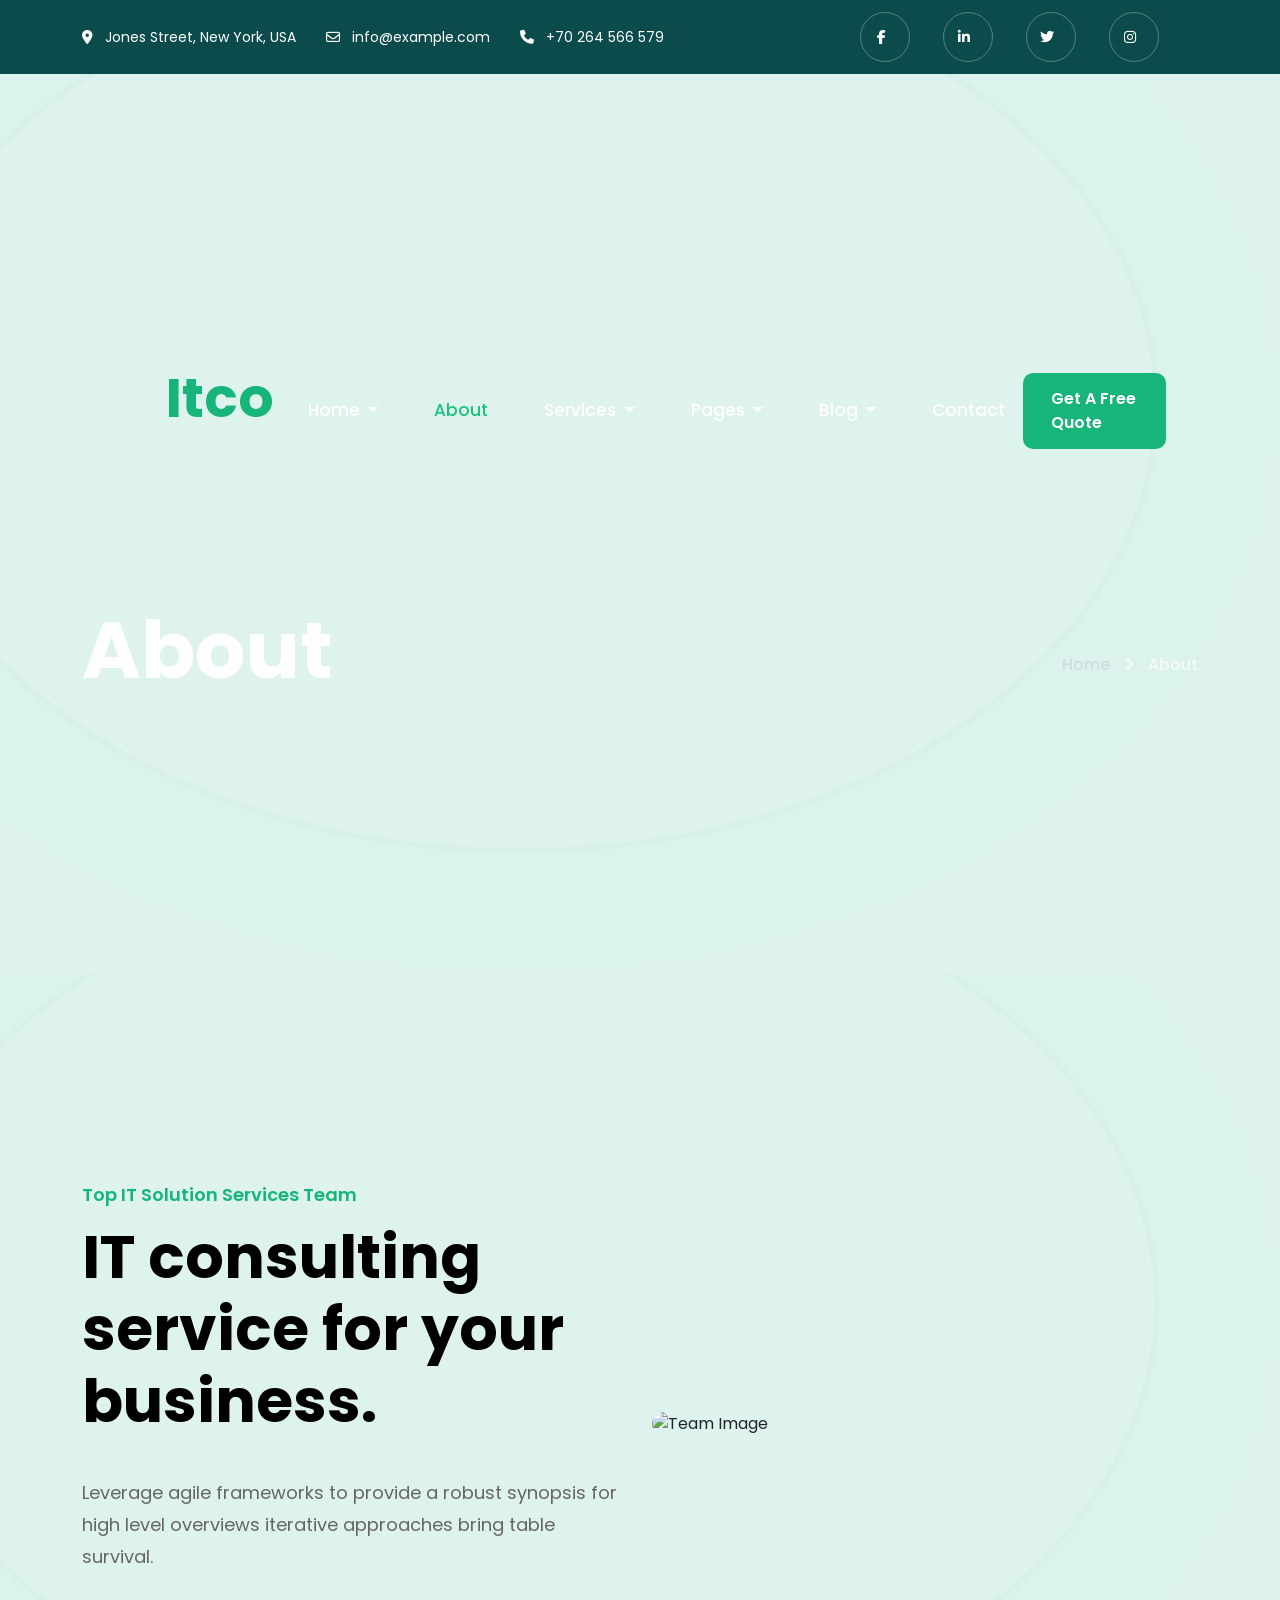
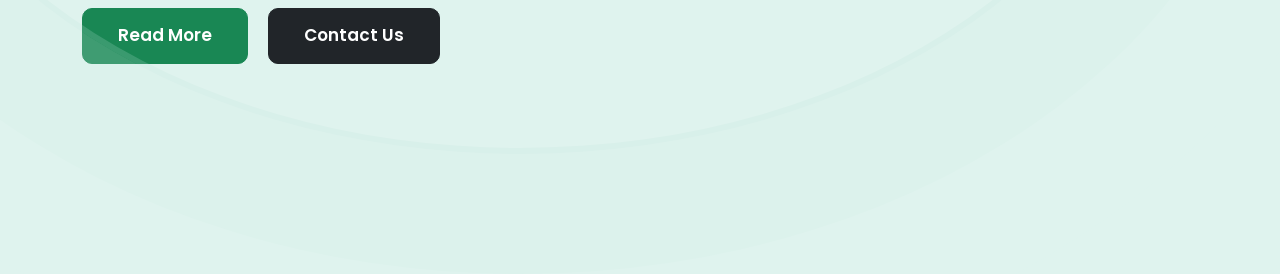
==== commit c5fd08c5: "home3" ====
--- a/about.html
+++ b/about.html
@@ -205,58 +205,69 @@
     </div>
 
   </section>
-
-  <!-- ABOUT SECTION -->
-
-  <section class="about-section">
-
-    <div class="container">
-
-      <div class="row align-items-center g-5">
-
-        <div class="col-lg-6">
-
-          <div class="about-image">
-
-            <img
-              src="https://images.unsplash.com/photo-1522202176988-66273c2fd55f?q=80&w=1200&auto=format&fit=crop"
-              alt=""
-            >
-
-          </div>
-
-        </div>
-
-        <div class="col-lg-6">
-
-          <span class="about-small-title">
-            About Your Company
-          </span>
-
-          <h2>
-            We Execute Our ideas <br>
-            From The Start to Finish
-          </h2>
-
-          <p>
-            Lorem ipsum dolor sit amet consectetur adipisicing elit.
-            Asperiores saepe vero deleniti autem expedita eligendi.
-          </p>
-
-          <a href="#" class="about-btn">
-            Read More
-          </a>
-
-        </div>
-
-      </div>
-
-    </div>
-  </section>
-
-  <!-- Bootstrap JS -->
-
-  <script src="https://cdn.jsdelivr.net/npm/bootstrap@5.3.3/dist/js/bootstrap.bundle.min.js"></script>
+   
+
+    <!-- ================= HERO SECTION ================= -->
+
+    <section class="hero-section">
+
+        <div class="container">
+
+            <div class="row align-items-center">
+
+                <!-- LEFT CONTENT -->
+
+                <div class="col-lg-6">
+
+                    <h6 class="sub-title">
+                        Top IT Solution Services Team
+                    </h6>
+
+                    <h1 class="main-title">
+                        IT consulting service
+                        for your business.
+                    </h1>
+
+                    <p class="hero-text">
+                        Leverage agile frameworks to provide a robust synopsis for high level
+                        overviews iterative approaches bring table survival.
+                    </p>
+
+                    <div class="hero-btns">
+
+                        <a href="#" class="btn btn-success custom-btn">
+                            Read More
+                        </a>
+
+                        <a href="#" class="btn btn-dark custom-btn">
+                            Contact Us
+                        </a>
+
+                    </div>
+
+                </div>
+
+                <!-- RIGHT IMAGE -->
+
+                <div class="col-lg-6">
+
+                    <div class="image-wrapper">
+
+                        <img src="https://images.unsplash.com/photo-1522202176988-66273c2fd55f?q=80&w=1200&auto=format&fit=crop"
+                            alt="Team Image"
+                            class="img-fluid main-image">
+
+                    </div>
+
+                </div>
+
+            </div>
+
+        </div>
+
+    </section>
 
 </body>
-</html>+
+</html>
+  
--- a/style.css
+++ b/style.css
@@ -1,166 +1,211 @@
-* {
-  margin: 0;
-  padding: 0;
-  box-sizing: border-box;
-}
-
-body {
-  font-family: 'Outfit', sans-serif;
-}
-
+
+*{
+  margin:0;
+  padding:0;
+  box-sizing:border-box;
+}
+
+body{
+  font-family:'Poppins', sans-serif;
+}
+
+/* TOPBAR */
+
+.topbar{
+  background:#0f4b46;
+  color:#fff;
+  font-size:14px;
+}
+
+.topbar i{
+  margin-right:8px;
+}
+
+.top-right i{
+  cursor:pointer;
+}
 
 /* NAVBAR */
 
-.navbar{
-  padding:20px 0;
+.main-navbar{
   background:#fff;
-  box-shadow:0 2px 10px rgba(0,0,0,0.05);
-}
-
-.navbar-nav{
-  gap:25px;
+  margin-top:20px;
+  border-radius:15px;
+  padding:20px 10px;
+}
+
+.logo{
+  font-size:40px;
+  font-weight:700;
+  color:#19b36b !important;
+  display:flex;
+  align-items:center;
+  gap:10px;
+}
+
+.logo img{
+  width:45px;
 }
 
 .nav-link{
-  color:#111;
-  font-size:17px;
+  color:#1c2b33;
   font-weight:500;
-  transition:0.3s;
-}
-
-.nav-link:hover{
-  color:#12c48b;
-}
-
-/* DROPDOWN */
-
-.dropdown-menu{
-  border:none;
+}
+
+.nav-link.active{
+  color:#19b36b !important;
+}
+
+.quote-btn{
+  background:#19b36b;
+  color:#fff;
+  text-decoration:none;
+  padding:15px 30px;
   border-radius:12px;
-  box-shadow:0 5px 20px rgba(0,0,0,0.1);
-  padding:10px;
-}
-
-.dropdown-item{
-  padding:10px 15px;
-  border-radius:8px;
-  transition:0.3s;
-}
-
-.dropdown-item:hover{
-  background:#12c48b;
-  color:#fff;
-}
-
-/* BUTTON */
-
-.quote-btn{
-  background:#12c48b;
-  color:#fff;
-  padding:14px 28px;
-  border-radius:10px;
+  font-weight:600;
+}
+
+.quote-btn:hover{
+  background:#0f9a59;
+}
+
+/* HERO */
+
+.hero-section{
+  min-height:100vh;
+  padding:80px 0;
+  overflow:hidden;
+}
+
+.hero-small-title{
+  color:#19b36b;
+  font-size:18px;
+  margin-bottom:20px;
+}
+
+.hero-title{
+  font-size:70px;
+  font-weight:800;
+  color:#fff;
+  line-height:1.2;
+}
+
+.hero-text{
+  color:#d6d6d6;
+  font-size:18px;
+  line-height:1.8;
+  margin:30px 0;
+}
+
+/* BUTTONS */
+
+.read-btn{
+  background:#19b36b;
+  color:#fff;
   text-decoration:none;
+  padding:16px 35px;
+  border-radius:12px;
   font-weight:600;
-  transition:0.3s;
-}
-
-.quote-btn:hover{
-  background:#0fa373;
-  color:#fff;
-}
-
-/* MOBILE */
-
-@media(max-width:991px){
-
-  .navbar-nav{
-    margin-top:20px;
-    text-align:center;
+}
+
+.play-btn{
+  width:60px;
+  height:60px;
+  border:1px solid #19b36b;
+  border-radius:12px;
+  display:flex;
+  align-items:center;
+  justify-content:center;
+  color:#19b36b;
+  font-size:20px;
+}
+
+.play-box span{
+  color:#fff;
+  font-weight:600;
+}
+
+/* MEMBERS */
+
+.members-box{
+  background:rgba(255,255,255,0.05);
+  border:1px solid rgba(255,255,255,0.1);
+  width:350px;
+  padding:20px;
+  border-radius:60px;
+  gap:20px;
+}
+
+.members-images{
+  display:flex;
+}
+
+.members-images img{
+  width:55px;
+  height:55px;
+  border-radius:50%;
+  border:3px solid #fff;
+  margin-left:-10px;
+}
+
+.member-text h3{
+  colorblack;
+  font-size:35px;
+  font-weight:700;
+  margin-bottom:0;
+}
+
+.member-text p{
+  color:#fff;
+  margin-bottom:0;
+}
+
+/* HERO IMAGE */
+
+.hero-image{
+  position:relative;
+}
+
+.hero-image img{
+  width:100%;
+  border-top-left-radius:120px;
+  border-bottom-right-radius:120px;
+}
+
+/* RESPONSIVE */
+
+@media(max-width:992px){
+
+  .hero-title{
+    font-size:45px;
   }
 
   .quote-btn{
     display:none;
   }
 
-}
-
-/* TOP BAR  */
-
-.top-bar {
-  background: #071c35;
-  padding: 12px 0;
-  color: #fff;
-  font-size: 14px;
-}
-
-.top-info span {
-  margin-right: 25px;
-}
-
-.top-info i {
-  color: #00c389;
-  margin-right: 8px;
-}
-
-.social-links a {
-  width: 35px;
-  height: 35px;
-  background: rgba(255, 255, 255, 0.1);
-  color: #fff;
-  display: inline-flex;
-  align-items: center;
-  justify-content: center;
-  border-radius: 50%;
-  margin-left: 8px;
-  transition: 0.3s;
-  text-decoration: none;
-}
-
-.social-links a:hover {
-  background: #00c389;
-}
-
-/*  NAVBAR  */
-
-.navbar {
-  padding: 20px 0;
-  background: #fff;
-}
-
-.navbar-brand {
-  font-size: 32px;
-  font-weight: 800;
-  color: #071c35;
-}
-
-.nav-link {
-  color: #071c35;
-  font-weight: 500;
-  margin: 0 10px;
-}
-
-.nav-link:hover,
-.nav-link.active {
-  color: #00c389;
-}
-
-.theme-btn {
-  background: #00c389;
-  color: #fff;
-  padding: 14px 30px;
-  border-radius: 8px;
-  text-decoration: none;
-  font-weight: 600;
-  display: inline-block;
-  transition: 0.3s;
-}
-
-.theme-btn:hover {
-  background: #071c35;
-  color: #fff;
-}
-
-/* HERO SECTION  */
+  .main-navbar{
+    padding:15px;
+  }
+
+}
+
+@media(max-width:576px){
+
+  .hero-title{
+    font-size:35px;
+  }
+
+  .members-box{
+    width:100%;
+  }
+
+  .hero-buttons{
+    flex-direction:column;
+    align-items:flex-start !important;
+  }
+
+}/* HERO SECTION  */
 
 .hero-section {
   background: #0b1d33;
@@ -2515,8 +2560,8 @@
 
 /* ================= NAVBAR ================= */
 
+
 .custom-navbar{
-  background:#fff;
   margin-top:20px;
   border-radius:15px;
   padding:12px 20px;
@@ -2689,5 +2734,1769 @@
   }
 
 }
-
-
+ 
+
+/* ================= HERO SECTION ================= */
+
+.hero-section {
+    background: #dff3ee;
+    padding: 100px 0;
+    min-height: 100vh;
+    display: flex;
+    align-items: center;
+}
+
+/* SUB TITLE */
+
+.sub-title {
+    color: #11b67a;
+    font-size: 18px;
+    font-weight: 600;
+    margin-bottom: 20px;
+}
+
+/* MAIN TITLE */
+
+.main-title {
+    font-size: 65px;
+    font-weight: 700;
+    line-height: 1.2;
+    color: #000;
+    margin-bottom: 25px;
+}
+
+/* PARAGRAPH */
+
+.hero-text {
+    color: #666;
+    font-size: 18px;
+    line-height: 32px;
+    margin-bottom: 35px;
+    max-width: 550px;
+}
+
+/* BUTTONS */
+
+.hero-btns {
+    display: flex;
+    gap: 20px;
+}
+
+.custom-btn {
+    padding: 14px 35px;
+    border-radius: 10px;
+    font-size: 17px;
+    font-weight: 600;
+}
+
+/* IMAGE */
+
+.image-wrapper {
+    position: relative;
+}
+
+.main-image {
+    border-radius: 20px;
+    width: 100%;
+}
+
+/* RESPONSIVE */
+
+@media (max-width: 991px) {
+
+    .hero-section {
+        text-align: center;
+        padding: 80px 0;
+    }
+
+    .main-title {
+        font-size: 45px;
+    }
+
+    .hero-btns {
+        justify-content: center;
+        margin-bottom: 40px;
+    }
+}
+
+@media (max-width: 576px) {
+
+    .main-title {
+        font-size: 35px;
+    }
+
+    .hero-text {
+        font-size: 16px;
+        line-height: 28px;
+    }
+
+    .custom-btn {
+        padding: 12px 25px;
+        font-size: 15px;
+    }
+}
+ 
+/* ================= TEAM SECTION ================= */
+
+.team-section {
+    background: #dff3ee;
+    padding: 100px 0;
+}
+
+/* TOP CONTENT */
+
+.top-content {
+    display: flex;
+    justify-content: space-between;
+    align-items: center;
+    margin-bottom: 60px;
+    flex-wrap: wrap;
+}
+
+/* SECTION TITLE */
+
+.section-title h6 {
+    color: #14b67a;
+    font-size: 20px;
+    font-weight: 600;
+    margin-bottom: 15px;
+}
+
+.section-title h2 {
+    font-size: 60px;
+    font-weight: 700;
+    line-height: 1.3;
+    color: #000;
+    max-width: 650px;
+}
+
+/* ARROW BUTTONS */
+
+.arrow-buttons {
+    display: flex;
+    gap: 15px;
+}
+
+.arrow-buttons button {
+    width: 55px;
+    height: 55px;
+    border: none;
+    border-radius: 10px;
+    background: #fff;
+    font-size: 22px;
+    color: #14b67a;
+    transition: 0.3s;
+}
+
+.arrow-buttons button:hover {
+    background: #14b67a;
+    color: #fff;
+}
+
+/* TEAM CARD */
+
+.team-card {
+    background: #fff;
+    border-radius: 12px;
+    overflow: hidden;
+    transition: 0.4s;
+}
+
+.team-card:hover {
+    transform: translateY(-8px);
+}
+
+/* IMAGE */
+
+.team-image img {
+    width: 100%;
+    height: 380px;
+    object-fit: cover;
+}
+
+/* CONTENT */
+
+.team-content {
+    text-align: center;
+    padding: 25px 20px;
+}
+
+.team-content h3 {
+    font-size: 32px;
+    font-weight: 700;
+    margin-bottom: 10px;
+    color: #000;
+}
+
+.team-content p {
+    color: #444;
+    font-size: 18px;
+}
+
+/* RESPONSIVE */
+
+@media (max-width: 991px) {
+
+    .section-title h2 {
+        font-size: 42px;
+    }
+
+    .top-content {
+        gap: 30px;
+    }
+}
+
+@media (max-width: 576px) {
+
+    .team-section {
+        padding: 70px 0;
+    }
+
+    .section-title h2 {
+        font-size: 32px;
+    }
+
+    .section-title h6 {
+        font-size: 16px;
+    }
+
+    .arrow-buttons {
+        margin-top: 20px;
+    }
+
+    .team-image img {
+        height: 300px;
+    }
+
+    .team-content h3 {
+        font-size: 26px;
+    }
+
+    .team-content p {
+        font-size: 16px;
+    }
+}
+ 
+
+/* ================= FAQ SECTION ================= */
+
+.faq-section {
+    padding: 100px 0;
+    background: #f5f5f5;
+}
+
+/* SUB TITLE */
+
+.sub-title {
+    color: #14b67a;
+    font-size: 18px;
+    font-weight: 600;
+    margin-bottom: 15px;
+}
+
+/* TITLE */
+
+.main-title {
+    font-size: 60px;
+    font-weight: 700;
+    color: #000;
+    margin-bottom: 40px;
+}
+
+/* ACCORDION */
+
+.custom-accordion .accordion-item {
+    border: none;
+    margin-bottom: 18px;
+    border-radius: 10px;
+    overflow: hidden;
+}
+
+.custom-accordion .accordion-button {
+    background: #fff;
+    color: #000;
+    font-size: 20px;
+    font-weight: 600;
+    padding: 22px 25px;
+    box-shadow: none;
+}
+
+.custom-accordion .accordion-button:not(.collapsed) {
+    background: #14b67a;
+    color: #fff;
+}
+
+.custom-accordion .accordion-button:focus {
+    box-shadow: none;
+}
+
+.custom-accordion .accordion-body {
+    font-size: 17px;
+    line-height: 30px;
+    color: #444;
+    padding: 20px 25px;
+    background: #fff;
+}
+
+/* IMAGE */
+
+.faq-image img {
+    width: 100%;
+    border-radius: 50% 0 50% 0;
+    object-fit: cover;
+}
+
+/* RESPONSIVE */
+
+@media (max-width: 991px) {
+
+    .main-title {
+        font-size: 42px;
+    }
+
+    .faq-image {
+        margin-top: 40px;
+    }
+}
+
+@media (max-width: 576px) {
+
+    .faq-section {
+        padding: 70px 0;
+    }
+
+    .main-title {
+        font-size: 32px;
+    }
+
+    .custom-accordion .accordion-button {
+        font-size: 16px;
+        padding: 18px;
+    }
+
+    .custom-accordion .accordion-body {
+        font-size: 15px;
+        line-height: 26px;
+    }
+}
+
+.footer-section{
+  background:#0f4f4f;
+  padding:100px 0 50px;
+  color:#fff;
+}
+
+/* Newsletter */
+
+.newsletter-box1{
+  background:#17b26a;
+  padding:40px;
+  border-radius:12px;
+  margin-bottom:80px;
+}
+
+.newsletter-box1 h2{
+  font-size:45px;
+  font-weight:700;
+  line-height:1.3;
+}
+
+.newsletter-form{
+  display:flex;
+  background:#fff;
+  border-radius:10px;
+  overflow:hidden;
+}
+
+.newsletter-form input{
+  width:100%;
+  border:none;
+  outline:none;
+  padding:20px;
+  font-size:16px;
+}
+
+.newsletter-form button{
+  border:none;
+  background:#17b26a;
+  color:#fff;
+  padding:20px 35px;
+  font-size:18px;
+  font-weight:600;
+}
+
+/* Logo */
+
+.logo{
+  font-size:55px;
+  font-weight:700;
+  margin-bottom:25px;
+}
+
+.footer-text{
+  color:#d9d9d9;
+  line-height:2;
+  margin-bottom:30px;
+}
+
+/* Social */
+
+.social-icons{
+  display:flex;
+  gap:15px;
+}
+
+.social-icons a{
+  width:50px;
+  height:50px;
+  border:1px solid rgba(255,255,255,0.3);
+  border-radius:50%;
+  display:flex;
+  align-items:center;
+  justify-content:center;
+  color:#fff;
+  text-decoration:none;
+  transition:0.3s;
+}
+
+.social-icons a:hover{
+  background:#17b26a;
+}
+
+/* Titles */
+
+.footer-title{
+  font-size:40px;
+  margin-bottom:30px;
+}
+
+/* Links */
+
+.footer-links{
+  list-style:none;
+  padding:0;
+}
+
+.footer-links li{
+  margin-bottom:15px;
+}
+
+.footer-links li a{
+  text-decoration:none;
+  color:#fff;
+  font-size:20px;
+}
+
+/* Posts */
+
+.post-box1{
+  display:flex;
+  gap:15px;
+  margin-bottom:25px;
+}
+
+.post-box1 img{
+  width:100px;
+  height:100px;
+  border-radius:10px;
+  object-fit:cover;
+}
+
+.post-box1 span{
+  font-size:16px;
+  color:#d9d9d9;
+}
+
+.post-box1 h4{
+  font-size:22px;
+  line-height:1.5;
+  margin-top:10px;
+}
+/*home 3 */
+
+/* HERO SECTION */
+
+.it-hero-section{
+  min-height:100vh;
+  display:flex;
+  align-items:center;
+  position:relative;
+  overflow:hidden;
+  padding:80px 0;
+}
+
+/* SMALL TITLE */
+
+.it-small-heading{
+  color:#17a673;
+  font-size:18px;
+  font-weight:600;
+  margin-bottom:20px;
+}
+
+/* MAIN TITLE */
+
+.it-main-heading{
+  font-size:72px;
+  font-weight:800;
+  line-height:1.1;
+  color:#000;
+  margin-bottom:25px;
+}
+
+/* PARAGRAPH */
+
+.it-description{
+  font-size:18px;
+  color:#555;
+  line-height:1.9;
+  margin-bottom:35px;
+  max-width:600px;
+}
+
+/* BUTTONS */
+
+.it-button-group{
+  display:flex;
+  gap:20px;
+  flex-wrap:wrap;
+}
+
+.it-btn-primary{
+  background:#18b67d;
+  color:#fff;
+  padding:16px 38px;
+  border-radius:12px;
+  font-weight:600;
+  text-decoration:none;
+  transition:0.3s;
+  display:inline-block;
+}
+
+.it-btn-primary:hover{
+  background:#129867;
+  color:#fff;
+}
+
+.it-btn-secondary{
+  background:#0d4f4f;
+  color:#fff;
+  padding:16px 38px;
+  border-radius:12px;
+  font-weight:600;
+  text-decoration:none;
+  transition:0.3s;
+  display:inline-block;
+}
+
+.it-btn-secondary:hover{
+  background:#083838;
+  color:#fff;
+}
+
+/* IMAGE */
+
+.it-image-wrapper{
+  position:relative;
+  z-index:2;
+}
+
+.it-image-wrapper img{
+  width:100%;
+  border-radius:20px;
+  position:relative;
+  z-index:2;
+}
+
+.it-image-border{
+  position:absolute;
+  width:100%;
+  height:100%;
+  border:2px solid #c9d8d3;
+  border-radius:20px;
+  top:-25px;
+  right:-25px;
+  z-index:1;
+}
+
+/* TOP CIRCLE */
+
+.it-top-circle{
+  width:90px;
+  height:90px;
+  background:#8fc0b0;
+  border-radius:50%;
+  position:absolute;
+  top:140px;
+  left:48%;
+}
+
+/* LEFT SVG LINES */
+
+.it-left-shapes{
+  position:absolute;
+  top:0;
+  left:0;
+  width:250px;
+  opacity:0.4;
+}
+
+/* ARROW SHAPE */
+
+.it-arrow-design{
+  position:absolute;
+  bottom:120px;
+  left:48%;
+  width:150px;
+  opacity:0.5;
+}
+
+/* RESPONSIVE */
+
+@media(max-width:991px){
+
+  .it-main-heading{
+    font-size:50px;
+  }
+
+  .it-hero-content{
+    text-align:center;
+    margin-bottom:60px;
+  }
+
+  .it-description{
+    margin:auto auto 35px;
+  }
+
+  .it-button-group{
+    justify-content:center;
+  }
+
+  .it-top-circle,
+  .it-arrow-design{
+    display:none;
+  }
+
+}
+
+@media(max-width:576px){
+
+  .it-main-heading{
+    font-size:38px;
+  }
+
+  .it-description{
+    font-size:16px;
+  }
+
+  .it-btn-primary,
+  .it-btn-secondary{
+    padding:14px 25px;
+  }
+
+}
+ 
+
+/* HERO SECTION */
+
+.itco-hero-area{
+  width:100%;
+  min-height:100vh;
+
+  background:url('https://images.unsplash.com/photo-1522202176988-66273c2fd55f?q=80&w=1600')
+  center/cover no-repeat;
+
+  position:relative;
+}
+
+/* OVERLAY */
+
+.itco-overlay-bg{
+  position:absolute;
+  width:100%;
+  height:100%;
+  top:0;
+  left:0;
+
+  background:rgba(7,70,68,0.75);
+}
+
+/* NAVBAR */
+
+.itco-navbar{
+  position:relative;
+  z-index:10;
+
+  padding:25px 0;
+
+  border-bottom:1px solid rgba(255,255,255,0.2);
+}
+
+.itco-logo{
+  font-size:42px;
+  font-weight:700;
+  color:#fff !important;
+
+  display:flex;
+  align-items:center;
+  gap:10px;
+}
+
+.itco-logo img{
+  width:55px;
+}
+
+.navbar-nav{
+  gap:20px;
+}
+
+.nav-link{
+  color:#fff !important;
+  font-size:17px;
+  font-weight:500;
+}
+
+.nav-link.active{
+  color:#19c37d !important;
+}
+
+/* BUTTON */
+
+.itco-quote-btn{
+  background:#19c37d;
+  color:#fff;
+  padding:16px 34px;
+  border-radius:10px;
+  text-decoration:none;
+  font-weight:600;
+  transition:0.3s;
+}
+
+.itco-quote-btn:hover{
+  background:#13a86b;
+}
+
+/* HERO CONTENT */
+
+.itco-hero-content{
+  position:relative;
+  z-index:10;
+
+  min-height:80vh;
+
+  display:flex;
+  align-items:center;
+  justify-content:center;
+}
+
+.itco-hero-content h5{
+  color:#19c37d;
+  font-size:22px;
+  margin-bottom:25px;
+}
+
+.itco-hero-content h1{
+  color:#fff;
+  font-size:78px;
+  font-weight:700;
+  line-height:1.2;
+  margin-bottom:25px;
+}
+
+.itco-hero-content p{
+  color:#fff;
+  font-size:22px;
+  line-height:1.8;
+  max-width:850px;
+  margin:auto auto 40px;
+}
+
+/* BUTTONS */
+
+.itco-hero-buttons{
+  display:flex;
+  gap:20px;
+}
+
+.itco-read-btn{
+  background:#19c37d;
+  color:#fff;
+  padding:18px 40px;
+  border-radius:10px;
+  text-decoration:none;
+  font-weight:600;
+}
+
+.itco-contact-btn{
+  background:#fff;
+  color:#0a3f3d;
+  padding:18px 40px;
+  border-radius:10px;
+  text-decoration:none;
+  font-weight:600;
+}
+
+/* SLIDER BUTTONS */
+
+.itco-slider-btn{
+  width:70px;
+  height:70px;
+  border:none;
+  border-radius:12px;
+
+  background:#fff;
+  color:#19c37d;
+
+  font-size:22px;
+
+  position:absolute;
+  top:50%;
+  transform:translateY(-50%);
+  z-index:10;
+}
+
+.itco-left-btn{
+  left:60px;
+}
+
+.itco-right-btn{
+  right:60px;
+}
+
+/* SERVICE ROW */
+
+.itco-service-row{
+  margin-top:-70px;
+  position:relative;
+  z-index:20;
+}
+
+/* SERVICE BOX */
+
+.itco-service-box{
+  background:#fff;
+  padding:35px 20px;
+  border-radius:16px;
+  text-align:center;
+
+  height:100%;
+
+  transition:0.3s;
+}
+
+.itco-service-box:hover{
+  transform:translateY(-10px);
+}
+
+.itco-service-box span{
+  display:block;
+
+  font-size:38px;
+  font-weight:700;
+
+  color:#d9d9d9;
+
+  margin-bottom:20px;
+}
+
+.itco-service-box img{
+  width:70px;
+  margin-bottom:20px;
+}
+
+.itco-service-box h4{
+  font-size:28px;
+  font-weight:700;
+  line-height:1.4;
+}
+
+/* RESPONSIVE */
+
+@media(max-width:991px){
+
+  .itco-hero-content h1{
+    font-size:52px;
+  }
+
+  .itco-slider-btn{
+    display:none;
+  }
+
+  .itco-quote-btn{
+    display:none;
+  }
+
+  .itco-service-row{
+    margin-top:40px;
+  }
+
+}
+
+@media(max-width:767px){
+
+  .itco-hero-content h1{
+    font-size:38px;
+  }
+
+  .itco-hero-content p{
+    font-size:18px;
+  }
+
+  .itco-hero-buttons{
+    flex-direction:column;
+    align-items:center;
+  }
+
+  .itco-logo{
+    font-size:32px;
+  }
+
+}
+```html
+<!DOCTYPE html>
+<html lang="en">
+<head>
+  <meta charset="UTF-8">
+  <meta name="viewport" content="width=device-width, initial-scale=1.0">
+
+  <title>Tech About Section</title>
+
+  <!-- Bootstrap CSS -->
+  <link
+    href="https://cdn.jsdelivr.net/npm/bootstrap@5.3.3/dist/css/bootstrap.min.css"
+    rel="stylesheet"
+  >
+
+  <!-- Font Awesome -->
+  <link
+    rel="stylesheet"
+    href="https://cdnjs.cloudflare.com/ajax/libs/font-awesome/6.5.2/css/all.min.css"
+  >
+
+  <!-- CSS -->
+  <link rel="stylesheet" href="style.css">
+</head>
+
+<body>
+
+<!-- ABOUT SECTION -->
+<section class="tech-about-area">
+
+  <div class="container">
+
+    <div class="row align-items-center g-5">
+
+      <!-- LEFT CONTENT -->
+      <div class="col-lg-6">
+
+        <h5 class="tech-about-tag">
+          About Company
+        </h5>
+
+        <h1 class="tech-about-heading">
+          We Provide the best IT Solutions services
+        </h1>
+
+        <p class="tech-about-text">
+          Team is a diverse network of consultants and industry professionals
+          with a global mindset and a collaborative culture.
+          We work to understand your issues and ask better questions.
+        </p>
+
+        <!-- SKILL ITEM -->
+        <div class="tech-skill-item">
+
+          <div class="tech-skill-top">
+            <span>Productivity</span>
+            <span>80%</span>
+          </div>
+
+          <div class="tech-progress-bar">
+            <div class="tech-progress-fill fill-80"></div>
+          </div>
+
+        </div>
+
+        <!-- SKILL ITEM -->
+        <div class="tech-skill-item">
+
+          <div class="tech-skill-top">
+            <span>Digital Marketing</span>
+            <span>75%</span>
+          </div>
+
+          <div class="tech-progress-bar">
+            <div class="tech-progress-fill fill-75"></div>
+          </div>
+
+        </div>
+
+        <!-- SKILL ITEM -->
+        <div class="tech-skill-item">
+
+          <div class="tech-skill-top">
+            <span>Technology</span>
+            <span>90%</span>
+          </div>
+
+          <div class="tech-progress-bar">
+            <div class="tech-progress-fill fill-90"></div>
+          </div>
+
+        </div>
+
+      </div>
+
+      <!-- RIGHT IMAGE -->
+      <div class="col-lg-6">
+
+        <div class="tech-image-box">
+
+          <!-- MAIN IMAGE -->
+          <img
+            src="https://images.unsplash.com/photo-1521737604893-d14cc237f11d?q=80&w=1200"
+            alt=""
+            class="tech-main-image"
+          >
+
+          <!-- SMALL IMAGE -->
+          <img
+            src="https://images.unsplash.com/photo-1516321318423-f06f85e504b3?q=80&w=1000"
+            alt=""
+            class="tech-small-image"
+          >
+
+        </div>
+
+      </div>
+
+    </div>
+
+  </div>
+
+</section>
+
+</body>
+</html>
+```
+
+/* ABOUT SECTION */
+
+.tech-about-area{
+  padding:100px 0;
+}
+
+/* LEFT CONTENT */
+
+.tech-about-tag{
+  color:#18c37e;
+  font-size:22px;
+  font-weight:600;
+  margin-bottom:20px;
+}
+
+.tech-about-heading{
+  font-size:65px;
+  font-weight:700;
+  line-height:1.2;
+  color:#111;
+  margin-bottom:30px;
+}
+
+.tech-about-text{
+  font-size:22px;
+  line-height:1.8;
+  color:#555;
+  margin-bottom:40px;
+}
+
+/* SKILL SECTION */
+
+.tech-skill-item{
+  margin-bottom:35px;
+}
+
+.tech-skill-top{
+  display:flex;
+  justify-content:space-between;
+  margin-bottom:12px;
+
+  font-size:20px;
+  font-weight:600;
+  color:#111;
+}
+
+.tech-progress-bar{
+  height:10px;
+  background:#d9d9d9;
+  border-radius:50px;
+  overflow:hidden;
+}
+
+.tech-progress-fill{
+  height:100%;
+  background:#18c37e;
+  border-radius:50px;
+}
+
+/* WIDTH */
+
+.fill-80{
+  width:80%;
+}
+
+.fill-75{
+  width:75%;
+}
+
+.fill-90{
+  width:90%;
+}
+
+/* IMAGE SECTION */
+
+.tech-image-box{
+  position:relative;
+  padding-left:80px;
+}
+
+.tech-main-image{
+  width:100%;
+  border-radius:20px;
+  display:block;
+}
+
+.tech-small-image{
+  width:55%;
+  position:absolute;
+  left:0;
+  bottom:-60px;
+
+  border-radius:20px;
+  border:8px solid #fff;
+}
+
+/* RESPONSIVE */
+
+@media(max-width:991px){
+
+  .tech-about-heading{
+    font-size:45px;
+  }
+
+  .tech-about-text{
+    font-size:18px;
+  }
+
+  .tech-image-box{
+    padding-left:0;
+    margin-top:40px;
+  }
+
+  .tech-small-image{
+    position:relative;
+    width:100%;
+    bottom:0;
+    margin-top:20px;
+  }
+
+}
+
+@media(max-width:767px){
+
+  .tech-about-heading{
+    font-size:35px;
+  }
+
+}
+
+/* TEAM SECTION */
+
+.team-section-area{
+  background:#e9f7f4;
+  padding:100px 0;
+}
+
+/* TOP AREA */
+
+.team-top-area{
+  display:flex;
+  justify-content:space-between;
+  align-items:center;
+  margin-bottom:60px;
+}
+
+.team-small-title{
+  color:#18c37e;
+  font-size:24px;
+  font-weight:600;
+  margin-bottom:20px;
+}
+
+.team-main-title{
+  font-size:65px;
+  font-weight:700;
+  line-height:1.2;
+  color:#111;
+}
+
+/* ARROW BUTTONS */
+
+.team-arrow-buttons{
+  display:flex;
+  gap:15px;
+}
+
+.team-arrow-btn{
+  width:65px;
+  height:65px;
+  border:none;
+  border-radius:12px;
+
+  background:#fff;
+  color:#18c37e;
+
+  font-size:22px;
+  transition:0.3s;
+}
+
+.team-arrow-btn:hover{
+  background:#18c37e;
+  color:#fff;
+}
+
+/* TEAM CARD */
+
+.team-card-box{
+  background:#fff;
+  border-radius:20px;
+  overflow:hidden;
+
+  transition:0.3s;
+}
+
+.team-card-box:hover{
+  transform:translateY(-10px);
+}
+
+.team-image-box{
+  overflow:hidden;
+}
+
+.team-member-image{
+  width:100%;
+  display:block;
+  transition:0.4s;
+}
+
+.team-card-box:hover .team-member-image{
+  transform:scale(1.05);
+}
+
+/* INFO */
+
+.team-info-box{
+  padding:30px 20px;
+  text-align:center;
+}
+
+.team-member-name{
+  font-size:32px;
+  font-weight:700;
+  color:#111;
+  margin-bottom:10px;
+}
+
+.team-member-role{
+  font-size:18px;
+  color:#666;
+}
+
+/* RESPONSIVE */
+
+@media(max-width:991px){
+
+  .team-top-area{
+    flex-direction:column;
+    align-items:flex-start;
+    gap:30px;
+  }
+
+  .team-main-title{
+    font-size:45px;
+  }
+
+}
+
+@media(max-width:767px){
+
+  .team-main-title{
+    font-size:35px;
+  }
+
+  .team-arrow-btn{
+    width:55px;
+    height:55px;
+    font-size:18px;
+  }
+
+  .team-member-name{
+    font-size:26px;
+  }
+
+}
+ 
+
+/* TEAM SECTION */
+
+.team-section-area{
+  background:#e9f7f4;
+  padding:100px 0;
+}
+
+/* TOP AREA */
+
+.team-top-area{
+  display:flex;
+  justify-content:space-between;
+  align-items:center;
+  margin-bottom:60px;
+}
+
+.team-small-title{
+  color:#18c37e;
+  font-size:24px;
+  font-weight:600;
+  margin-bottom:20px;
+}
+
+.team-main-title{
+  font-size:65px;
+  font-weight:700;
+  line-height:1.2;
+  color:#111;
+}
+
+/* ARROW BUTTONS */
+
+.team-arrow-buttons{
+  display:flex;
+  gap:15px;
+}
+
+.team-arrow-btn{
+  width:65px;
+  height:65px;
+  border:none;
+  border-radius:12px;
+
+  background:#fff;
+  color:#18c37e;
+
+  font-size:22px;
+  transition:0.3s;
+}
+
+.team-arrow-btn:hover{
+  background:#18c37e;
+  color:#fff;
+}
+
+/* TEAM CARD */
+
+.team-card-box{
+  background:#fff;
+  border-radius:20px;
+  overflow:hidden;
+
+  transition:0.3s;
+}
+
+.team-card-box:hover{
+  transform:translateY(-10px);
+}
+
+.team-image-box{
+  overflow:hidden;
+}
+
+.team-member-image{
+  width:100%;
+  display:block;
+  transition:0.4s;
+}
+
+.team-card-box:hover .team-member-image{
+  transform:scale(1.05);
+}
+
+/* INFO */
+
+.team-info-box{
+  padding:30px 20px;
+  text-align:center;
+}
+
+.team-member-name{
+  font-size:32px;
+  font-weight:700;
+  color:#111;
+  margin-bottom:10px;
+}
+
+.team-member-role{
+  font-size:18px;
+  color:#666;
+}
+
+/* RESPONSIVE */
+
+@media(max-width:991px){
+
+  .team-top-area{
+    flex-direction:column;
+    align-items:flex-start;
+    gap:30px;
+  }
+
+  .team-main-title{
+    font-size:45px;
+  }
+
+}
+
+@media(max-width:767px){
+
+  .team-main-title{
+    font-size:35px;
+  }
+
+  .team-arrow-btn{
+    width:55px;
+    height:55px;
+    font-size:18px;
+  }
+
+  .team-member-name{
+    font-size:26px;
+  }
+
+}
+
+/* TEAM SECTION */
+
+.team-section-area{
+  background:#e9f7f4;
+  padding:100px 0;
+}
+
+/* TOP AREA */
+
+.team-top-area{
+  display:flex;
+  justify-content:space-between;
+  align-items:center;
+  margin-bottom:60px;
+}
+
+.team-small-title{
+  color:#18c37e;
+  font-size:24px;
+  font-weight:600;
+  margin-bottom:20px;
+}
+
+.team-main-title{
+  font-size:65px;
+  font-weight:700;
+  line-height:1.2;
+  color:#111;
+}
+
+/* ARROW BUTTONS */
+
+.team-arrow-buttons{
+  display:flex;
+  gap:15px;
+}
+
+.team-arrow-btn{
+  width:65px;
+  height:65px;
+  border:none;
+  border-radius:12px;
+
+  background:#fff;
+  color:#18c37e;
+
+  font-size:22px;
+  transition:0.3s;
+}
+
+.team-arrow-btn:hover{
+  background:#18c37e;
+  color:#fff;
+}
+
+/* TEAM CARD */
+
+.team-card-box{
+  background:#fff;
+  border-radius:20px;
+  overflow:hidden;
+
+  transition:0.3s;
+}
+
+.team-card-box:hover{
+  transform:translateY(-10px);
+}
+
+.team-image-box{
+  overflow:hidden;
+}
+
+.team-member-image{
+  width:100%;
+  display:block;
+  transition:0.4s;
+}
+
+.team-card-box:hover .team-member-image{
+  transform:scale(1.05);
+}
+
+/* INFO */
+
+.team-info-box{
+  padding:30px 20px;
+  text-align:center;
+}
+
+.team-member-name{
+  font-size:32px;
+  font-weight:700;
+  color:#111;
+  margin-bottom:10px;
+}
+
+.team-member-role{
+  font-size:18px;
+  color:#666;
+}
+
+/* RESPONSIVE */
+
+@media(max-width:991px){
+
+  .team-top-area{
+    flex-direction:column;
+    align-items:flex-start;
+    gap:30px;
+  }
+
+  .team-main-title{
+    font-size:45px;
+  }
+
+}
+
+@media(max-width:767px){
+
+  .team-main-title{
+    font-size:35px;
+  }
+
+  .team-arrow-btn{
+    width:55px;
+    height:55px;
+    font-size:18px;
+  }
+
+  .team-member-name{
+    font-size:26px;
+  }
+
+}
+
+
+.website-hero-banner-section{
+  width:100%;
+  height:650px;
+  position:relative;
+  overflow:hidden;
+}
+
+
+
+/* HERO IMAGE */
+
+.website-hero-banner-image{
+  width:100%;
+  height:100%;
+  object-fit:cover;
+}
+
+
+
+/* PLAY BUTTON */
+
+.website-video-button-wrapper{
+  position:absolute;
+  top:50%;
+  left:50%;
+  transform:translate(-50%, -50%);
+
+  width:120px;
+  height:120px;
+
+  border-radius:50%;
+
+  background:rgba(255,255,255,0.25);
+
+  display:flex;
+  justify-content:center;
+  align-items:center;
+}
+
+
+
+.website-video-play-button{
+  width:75px;
+  height:75px;
+
+  border-radius:50%;
+
+  background:#22c977;
+
+  display:flex;
+  justify-content:center;
+  align-items:center;
+
+  color:#ffffff;
+  font-size:32px;
+
+  cursor:pointer;
+}
+
+
+/* =========================
+   RESPONSIVE CSS
+========================= */
+
+  .website-hero-banner-section{
+    height:500px;
+  }
+   
+
+
+
+/* =========================
+   PROJECT AREA
+========================= */
+
+.website-project-area{
+  padding:100px 0;
+}
+
+
+
+/* SUB TITLE */
+
+.website-project-subtitle{
+  color:#18c97a;
+  font-size:22px;
+  font-weight:600;
+  margin-bottom:15px;
+}
+
+
+
+/* MAIN TITLE */
+
+.website-project-title{
+  font-size:70px;
+  line-height:1.3;
+  font-weight:700;
+  color:#111111;
+}
+
+
+
+/* ARROW BUTTON */
+
+.website-project-arrow-btn{
+  width:60px;
+  height:60px;
+
+  border:none;
+  border-radius:12px;
+
+  background:#e5f4ef;
+  color:#18b36b;
+
+  font-size:26px;
+
+  margin-left:10px;
+
+  transition:0.3s;
+}
+
+.website-project-arrow-btn:hover{
+  background:#18b36b;
+  color:#ffffff;
+}
+
+
+
+/* PROJECT CARD */
+
+.website-project-card{
+  overflow:hidden;
+  border-radius:16px;
+}
+
+
+
+/* PROJECT IMAGE */
+
+.website-project-image{
+  width:100%;
+  height:430px;
+
+  object-fit:cover;
+
+  border-radius:16px;
+
+  transition:0.4s;
+}
+
+.website-project-image:hover{
+  transform:scale(1.05);
+}
+
+
+
+
+
+
+
+
+
+
+
+
+
+
+
+
+
+
+
+
+
+
+
+
+
+
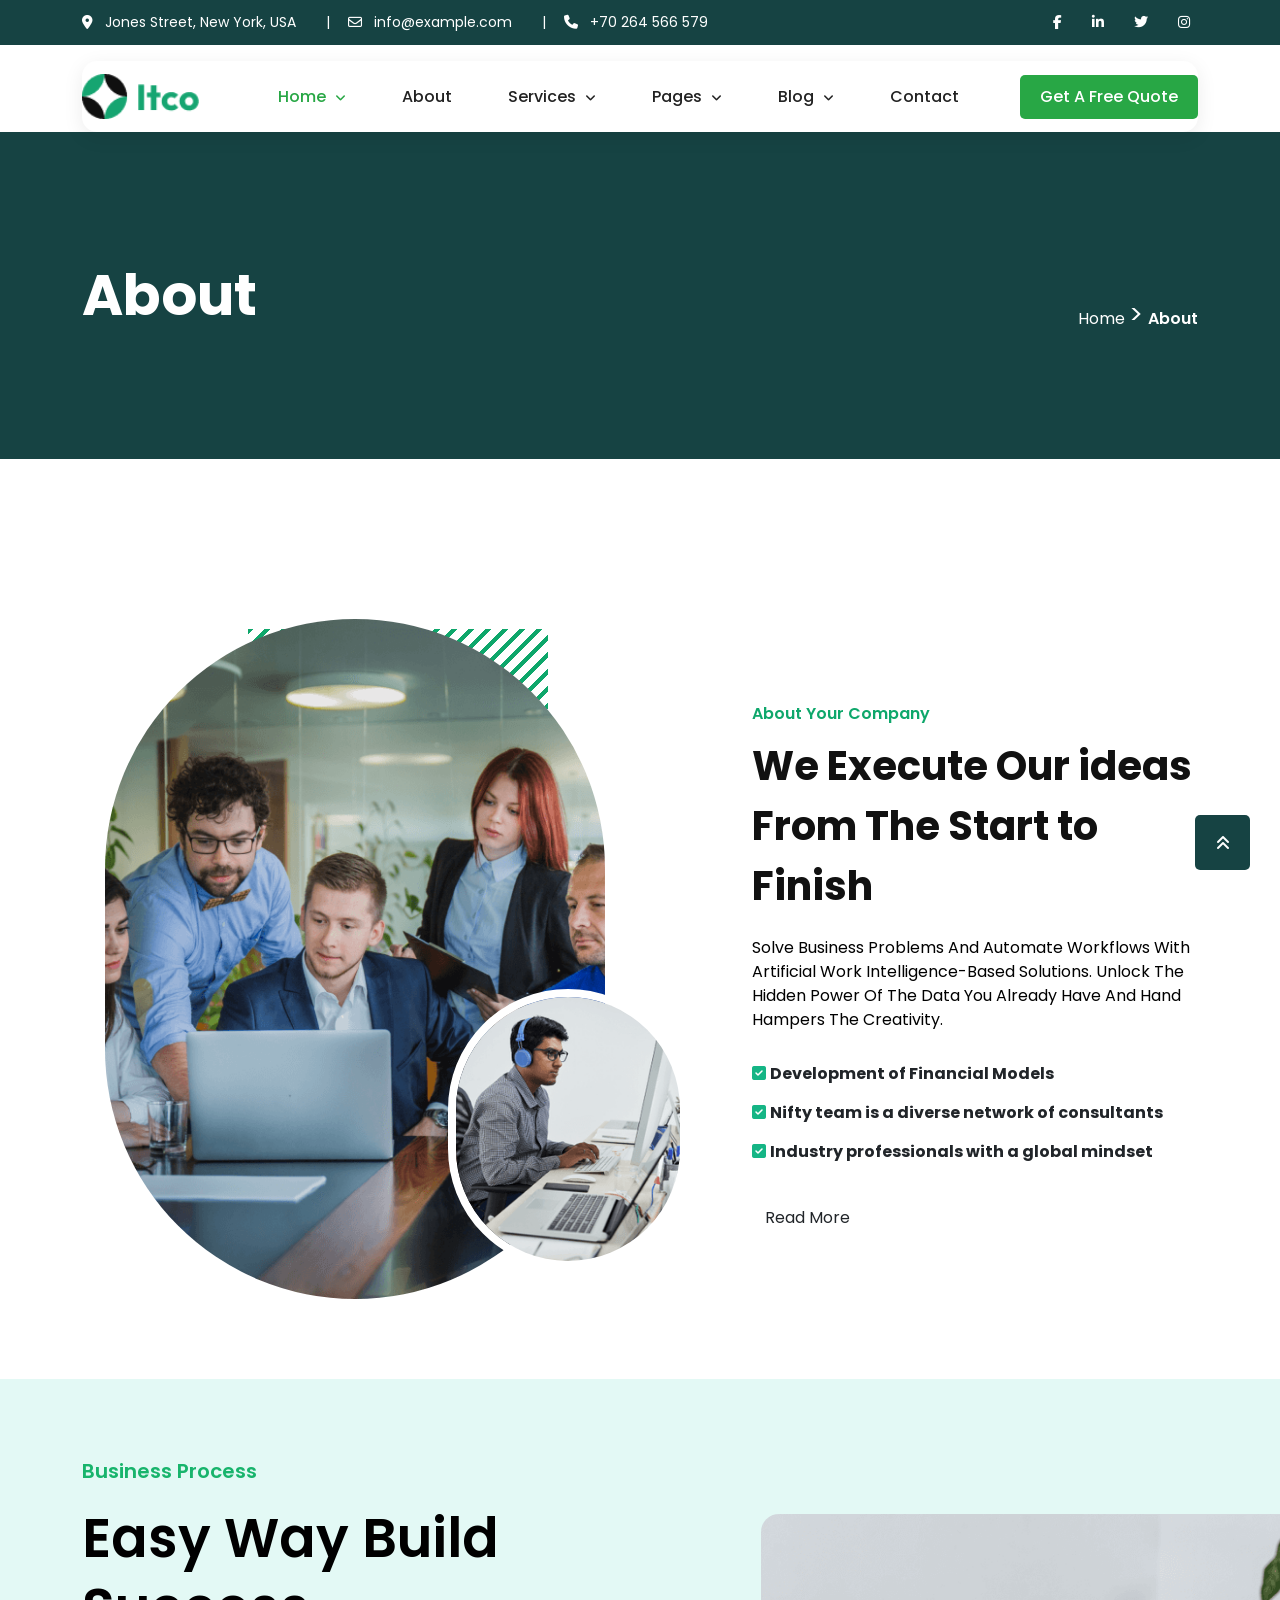
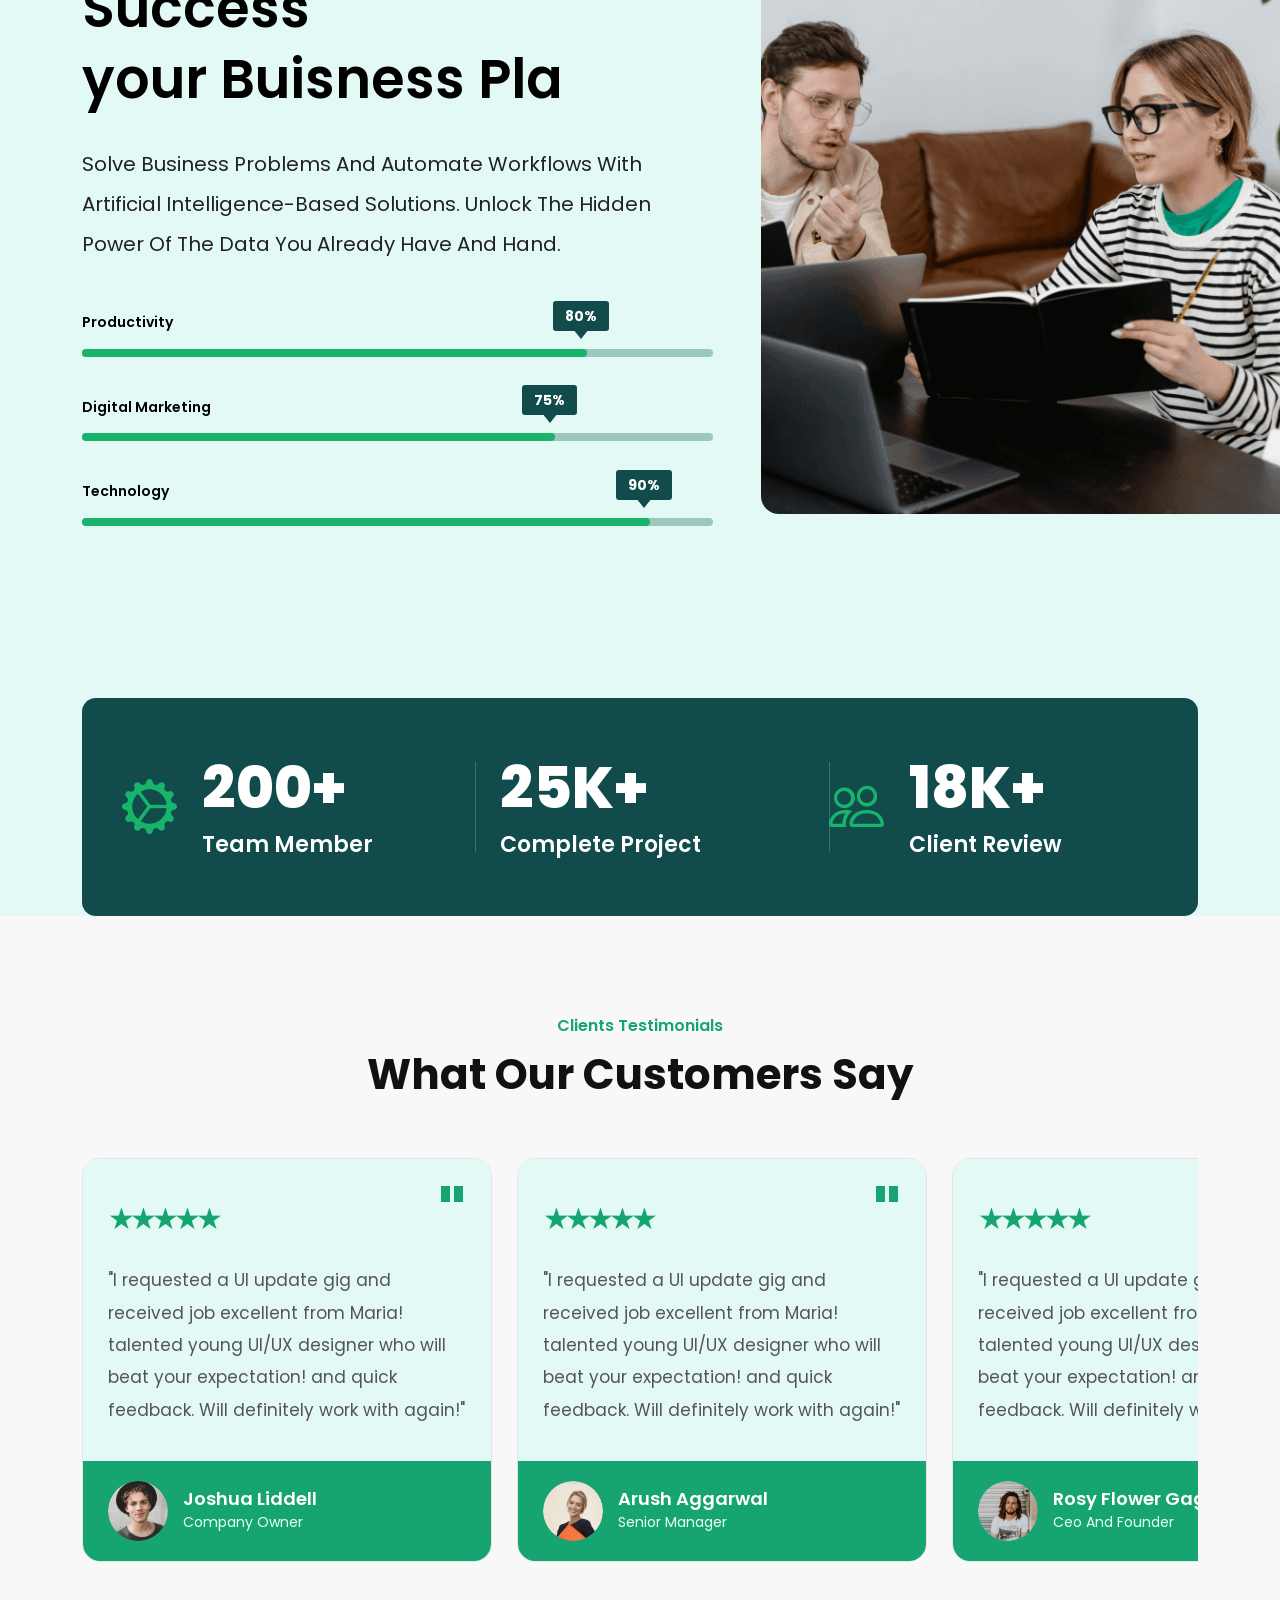
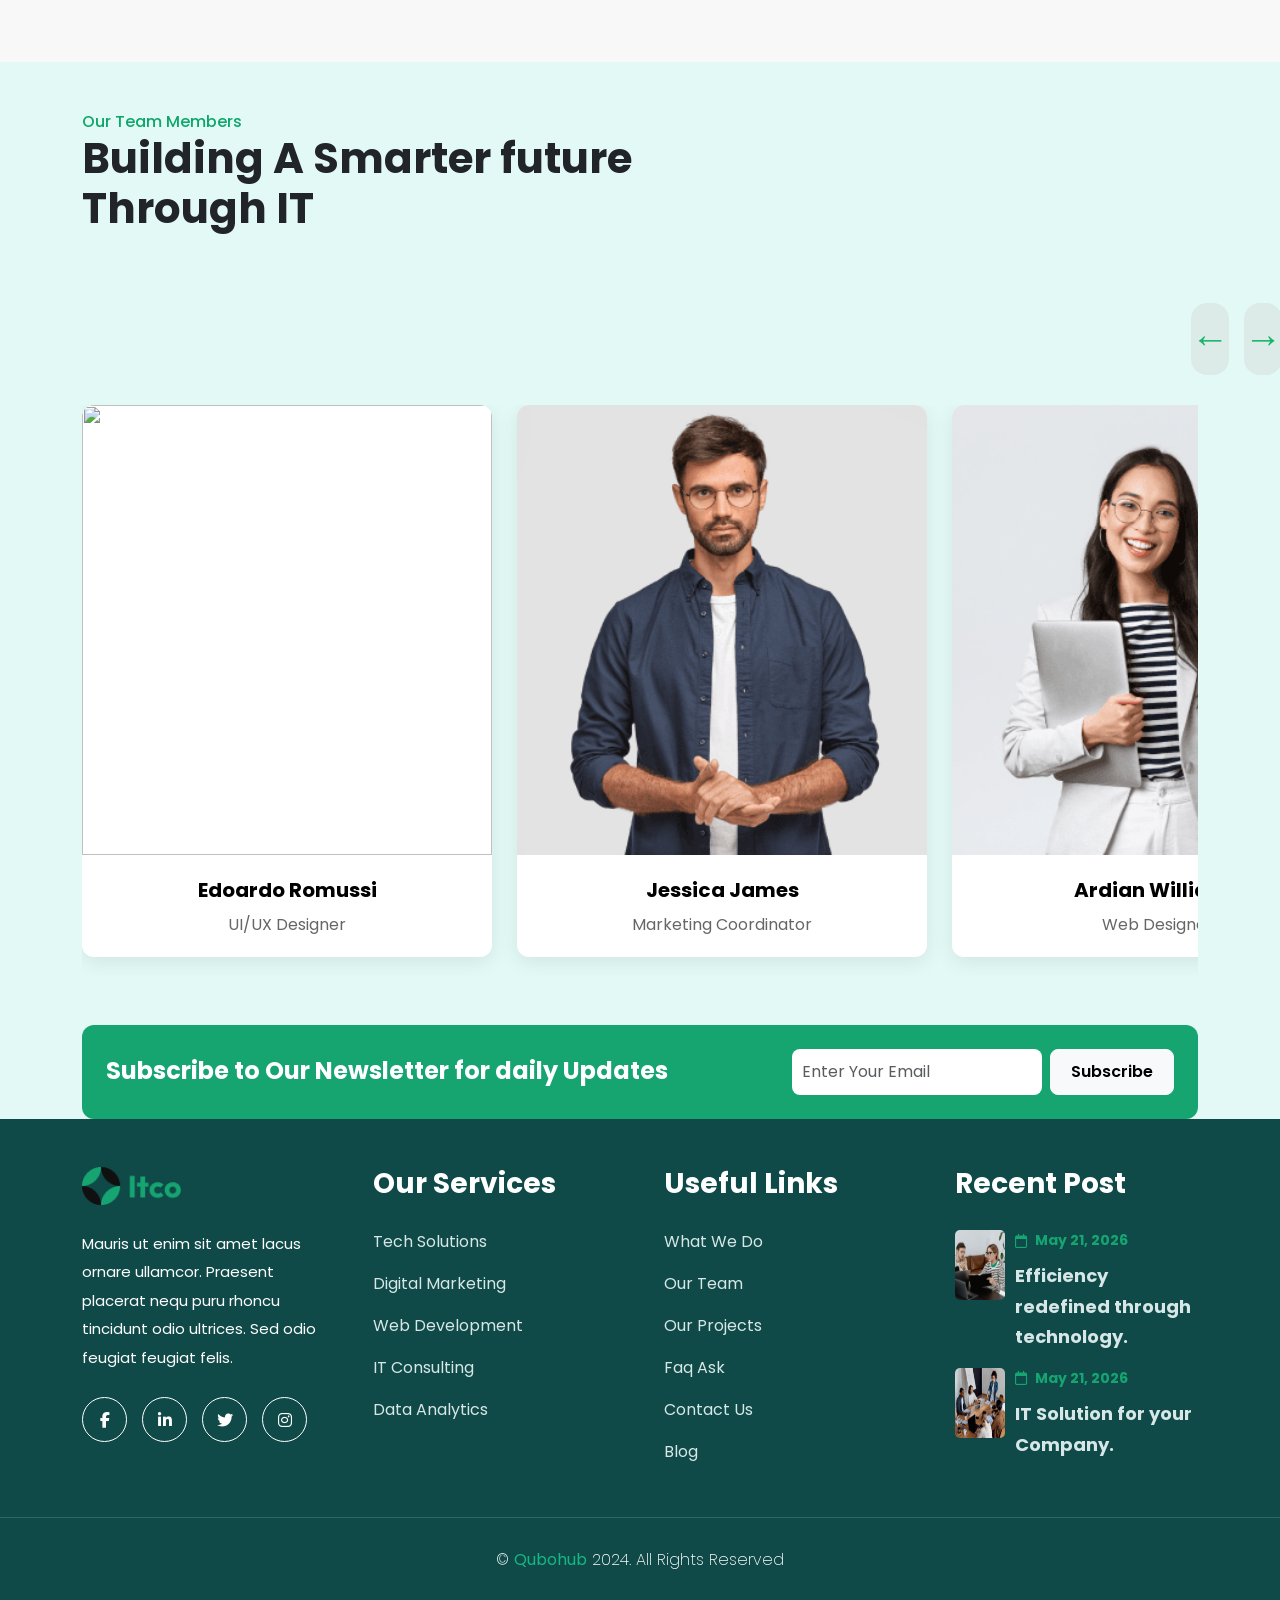
==== commit 32568aee: "about" ====
--- a/about.html
+++ b/about.html
@@ -1,273 +1,1163 @@
 <!DOCTYPE html>
 <html lang="en">
 <head>
-  <meta charset="UTF-8" />
-  <meta name="viewport" content="width=device-width, initial-scale=1.0"/>
-
-  <title>About Page</title>
-
-  <!-- Bootstrap CSS -->
-  <link
-    href="https://cdn.jsdelivr.net/npm/bootstrap@5.3.3/dist/css/bootstrap.min.css"
-    rel="stylesheet"
-  />
-
-  <!-- Font Awesome -->
-  <link
-    rel="stylesheet"
-    href="https://cdnjs.cloudflare.com/ajax/libs/font-awesome/6.5.1/css/all.min.css"
-  />
-
-  <!-- Google Fonts -->
-  <link
-    href="https://fonts.googleapis.com/css2?family=Poppins:wght@300;400;500;600;700&display=swap"
-    rel="stylesheet"
-  />
-
-  <link rel="stylesheet" href="style.css" />
+    <meta charset="UTF-8">
+    <meta name="viewport" content="width=device-width, initial-scale=1.0">
+    <title>About || Itco Nextjs 14 Template</title>
+    <!-- Bootstrap 5 -->
+    <link href="https://cdn.jsdelivr.net/npm/bootstrap@5.3.3/dist/css/bootstrap.min.css" rel="stylesheet">
+
+    <!-- Font Awesome -->
+    <link rel="stylesheet" href="https://cdnjs.cloudflare.com/ajax/libs/font-awesome/6.5.1/css/all.min.css"/>
+
+    <!-- Google Font -->
+    <link href="https://fonts.googleapis.com/css2?family=Poppins:wght@300;400;500;600;700;800&display=swap" rel="stylesheet">
+
+    <link rel="stylesheet" href="css/flaticon.css">
+
+    <!-- Icons (Bootstrap Icons) -->
+    <link href="https://cdn.jsdelivr.net/npm/bootstrap-icons@1.11.3/font/bootstrap-icons.min.css" rel="stylesheet">
+
+    <link rel="stylesheet" href="style.css">
+
+    <link
+      rel="stylesheet"
+      href="https://cdnjs.cloudflare.com/ajax/libs/font-awesome/7.0.1/css/all.min.css"
+      integrity="sha512-2SwdPD6INVrV/lHTZbO2nodKhrnDdJK9/kg2XD1r9uGqPo1cUbujc+IYdlYdEErWNu69gVcYgdxlmVmzTWnetw=="
+      crossorigin="anonymous"
+      referrerpolicy="no-referrer"
+    />
+    <link
+      href="https://cdn.jsdelivr.net/npm/bootstrap@5.3.8/dist/css/bootstrap.min.css"
+      rel="stylesheet"
+      integrity="sha384-sRIl4kxILFvY47J16cr9ZwB07vP4J8+LH7qKQnuqkuIAvNWLzeN8tE5YBujZqJLB"
+      crossorigin="anonymous"
+    />
+    <link
+      rel="stylesheet"
+      href="https://cdnjs.cloudflare.com/ajax/libs/bootstrap-icons/1.13.1/font/bootstrap-icons.min.css"
+      integrity="sha512-t7Few9xlddEmgd3oKZQahkNI4dS6l80+eGEzFQiqtyVYdvcSG2D3Iub77R20BdotfRPA9caaRkg1tyaJiPmO0g=="
+      crossorigin="anonymous"
+      referrerpolicy="no-referrer"
+    />
+
+    <link rel="stylesheet" href="https://fonts.googleapis.com/css2?family=Material+Symbols+Outlined:opsz,wght,FILL,GRAD@20..48,100..700,0..1,-50..200&icon_names=search" />
 </head>
 
 <body>
-
-  <!-- TOP BAR -->
-
-  <div class="topbar">
+    <header class="itco-header-area" id="mainHeader">
+    <div class="itco-topbar-area">
+        <div class="container">
+            <div class="d-flex justify-content-between align-items-center flex-wrap">
+
+                <div class="itco-topbar-area-left">
+                    <span><i class="fa-solid fa-location-dot"></i> Jones Street, New York, USA</span>|&emsp;
+
+                    <span><i class="fa-regular fa-envelope"></i> info@example.com</span>|&emsp;
+
+                    <span><i class="fa-solid fa-phone"></i> +70 264 566 579</span>
+                </div>
+
+                <div class="itco-social-icons">
+                    <a href="#"><i class="fab fa-facebook-f"></i></a>
+                    <a href="#"><i class="fab fa-linkedin-in"></i></a>
+                    <a href="#"><i class="fab fa-twitter"></i></a>
+                    <a href="#"><i class="fab fa-instagram"></i></a>
+                </div>
+
+            </div>
+        </div>
+    </div>
+
+<div class="container mt-3">
+    <nav class="navbar navbar-expand-lg itco-navbar">
+
+        <a class="navbar-brand" href="#">
+            <img src="./itco.vercel.app/image (1).png" alt="">
+        </a>
+
+        <button class="navbar-toggler" type="button"
+            data-bs-toggle="collapse"
+            data-bs-target="#navbarNav">
+
+            <span class="navbar-toggler-icon"></span>
+
+        </button>
+
+        <div class="collapse navbar-collapse" id="navbarNav">
+
+            <ul class="navbar-nav mx-auto">
+
+                <li class="nav-item dropdown">
+                    <a class="nav-link text-success"
+                        href="home.html">
+
+                        Home
+                        <i class="fa-solid fa-angle-down"></i>
+                    </a>
+
+                    <ul class="dropdown-menu">
+                        <li>
+                            <a class="dropdown-item" href="home.html">
+                                Home One
+                            </a>
+                        </li>
+
+                        <li>
+                            <a class="dropdown-item" href="home.html">
+                                Home Two
+                            </a>
+                        </li>
+
+                        <li>
+                            <a class="dropdown-item" href="home.html">
+                                Home Three
+                            </a>
+                        </li>
+                    </ul>
+                </li>
+
+                <li class="nav-item">
+                    <a class="nav-link" href="about.html">
+                        About
+                    </a>
+                </li>
+
+                <li class="nav-item dropdown">
+                    <a class="nav-link"
+                        href="services.html">
+
+                        Services
+                        <i class="fa-solid fa-angle-down"></i>
+
+                    </a>
+
+                    <ul class="dropdown-menu">
+                        <li>
+                            <a class="dropdown-item" href="services.html">
+                                Services
+                            </a>
+                        </li>
+
+                        <li>
+                            <a class="dropdown-item" href="service-details.html">
+                                Services Details
+                            </a>
+                        </li>
+                    </ul>
+                </li>
+
+                <li class="nav-item dropdown">
+                    <a class="nav-link"
+                        href="pages.html">
+
+                        Pages
+                        <i class="fa-solid fa-angle-down"></i>
+
+                    </a>
+
+                    <ul class="dropdown-menu">
+                        <li>
+                            <a class="dropdown-item" href="team.html">
+                                Team
+                            </a>
+                        </li>
+
+                        <li>
+                            <a class="dropdown-item" href="#">
+                                Team Details
+                            </a>
+                        </li>
+
+                        <li>
+                            <a class="dropdown-item" href="projects.html">
+                                Projects
+                            </a>
+                        </li>
+
+                        <li>
+                            <a class="dropdown-item" href="#">
+                                Projects Details
+                            </a>
+                        </li>
+
+                        <li>
+                            <a class="dropdown-item" href="#">
+                                Testimonials
+                            </a>
+                        </li>
+
+                        <li>
+                            <a class="dropdown-item" href="#">
+                                Price Plan
+                            </a>
+                        </li>
+
+                        <li>
+                            <a class="dropdown-item" href="#">
+                                FAQ
+                            </a>
+                        </li>
+
+                        <li>
+                            <a class="dropdown-item" href="#">
+                                404
+                            </a>
+                        </li>
+                    </ul>
+                </li>
+
+                <li class="nav-item dropdown">
+                    <a class="nav-link"
+                        href="#">
+
+                        Blog
+                        <i class="fa-solid fa-angle-down"></i>
+
+                    </a>
+
+                    <ul class="dropdown-menu">
+                        <li>
+                            <a class="dropdown-item" href="blog.html">
+                                Blog Grid
+                            </a>
+                        </li>
+
+                        <li>
+                            <a class="dropdown-item" href="blog-details.html">
+                                Blog Details
+                            </a>
+                        </li>
+                    </ul>
+                </li>
+
+                <li class="nav-item">
+                    <a class="nav-link" href="contact.html">
+                        Contact
+                    </a>
+                </li>
+
+            </ul>
+
+            <a href="#" class="itco-quote-btn">
+                Get A Free Quote
+            </a>
+
+        </div>
+
+    </nav>
+</div>
+</header>
+
+    <section class="itco-hero-section pt-6">
+    <div class="container d-flex justify-content-between align-items-center">
+        
+        <!-- Left Side -->
+        <h1 class="text-white display-4 fw-bold mb-5" style="margin-bottom: 90px !important; margin-top: 50px !important;">
+            About
+        </h1>
+
+        <!-- Right Side -->
+        <div class="text-white fs-5">
+            <a href="home.html" class="text-white text-decoration-none fs-3" style="font-size: 16px !important;">
+                Home
+            </a>
+
+            <span class="fs-4" style="font-size: 26px !important; margin-top: 100px !important;">></span>
+
+            <span class="fs-6" style="font-weight: 600;">About</span>
+        </div>
+
+    </div>
+</section>
+
+<section class="about-section">
+<div class="container">
+<div class="row align-items-center">
+
+    <!-- LEFT SIDE -->
+    <div class="col-lg-6">
+        <div class="image-wrapper">
+
+            <div class="decor-lines"></div>
+
+            <div class="big-circle">
+                <img src="./itco.vercel.app/image (9).png" alt="">
+            </div>
+
+            <div class="small-circle">
+                <img src="./itco.vercel.app/image (10).png" alt="">
+            </div>
+
+        </div>
+    </div>
+
+    <!-- RIGHT SIDE -->
+    <div class="col-lg-6">
+        <div class="content">
+
+            <div class="sub-title">About Your Company</div>
+
+            <div class="main-title">
+                We Execute Our ideas From The Start to Finish
+            </div>
+
+            <p class="about-text">
+                Solve Business Problems And Automate Workflows With Artificial Work Intelligence-Based Solutions.
+                Unlock The Hidden Power Of The Data You Already Have And Hand Hampers The Creativity.
+            </p>
+
+            <div class="list">
+                <i class="fa-solid fa-square-check" style="color: rgb(21, 181, 133);"></i> <b>Development of Financial Models</b> <br>
+                <i class="fa-solid fa-square-check" style="color: rgb(21, 181, 133);"></i> <b>Nifty team is a diverse network of consultants</b> <br>
+                <i class="fa-solid fa-square-check" style="color: rgb(21, 181, 133);"></i> <b>Industry professionals with a global mindset</b>
+            </div>
+
+            <button class="btn btn-custom">Read More</button>
+
+        </div>
+    </div>
+
+</div>
+</div>
+</section>
+
+    <section class="business-wrapper">
+
+        <div class="container">
+
+            <div class="row align-items-center g-5">
+
+                <!-- Left Content -->
+                <div class="col-lg-7">
+
+                    <h6 class="section-subtitle">
+                        Business Process
+                    </h6>
+
+                    <h2 class="section-titles">
+                        Easy Way Build Success <br>
+                        your Buisness Pla
+                    </h2>
+
+                    <p class="section-description">
+                        Solve Business Problems And Automate Workflows With Artificial Intelligence-Based Solutions. Unlock The Hidden Power Of The Data You Already Have And Hand.
+                    </p>
+
+                    <!-- Progress 1 -->
+                    <div class="progress-item">
+
+                        <h5 class="progress-title">
+                            Productivity
+                        </h5>
+
+                        <div class="custom-progress">
+
+                            <div class="progress-bar-custom" style="width:80%;">
+
+                                <div class="progress-percent">
+                                    80%
+                                </div>
+
+                            </div>
+
+                        </div>
+
+                    </div>
+
+                    <!-- Progress 2 -->
+                    <div class="progress-item">
+
+                        <h5 class="progress-title">
+                            Digital Marketing
+                        </h5>
+
+                        <div class="custom-progress">
+
+                            <div class="progress-bar-custom" style="width:75%;">
+
+                                <div class="progress-percent">
+                                    75%
+                                </div>
+
+                            </div>
+
+                        </div>
+
+                    </div>
+
+                    <!-- Progress 3 -->
+                    <div class="progress-item">
+
+                        <h5 class="progress-title">
+                            Technology
+                        </h5>
+
+                        <div class="custom-progress">
+
+                            <div class="progress-bar-custom" style="width:90%;">
+
+                                <div class="progress-percent">
+                                    90%
+                                </div>
+
+                            </div>
+
+                        </div>
+
+                    </div>
+
+                </div>
+
+                <!-- Right Image -->
+                <div class="col-lg-4">
+
+                    <div class="business-image">
+
+                        <img 
+                            src="./itco.vercel.app/image (14).png"
+                            alt="Business Image"
+                        >
+
+                    </div>
+
+                </div>
+
+            </div>
+
+        </div>
+
+    <!-- Counter Section -->
+
+        <div class="container">
+
+            <div class="counter-box">
+
+                <div class="row text-center text-lg-start">
+
+                    <!-- Counter 1 -->
+                    <div class="col-lg-4 col-md-3">
+
+                        <div class="counter-item">
+
+                            <div class="counter-icon">
+                                <i class="bi bi-gear-wide-connected"></i>
+                            </div>
+
+                            <div class="counter-content">
+
+                                <h2>
+                                    200+
+                                </h2>
+
+                                <p>
+                                    Team Member
+                                </p>
+
+                            </div>
+
+                        </div>
+
+                    </div>
+
+                    <!-- Counter 2 -->
+                    <div class="col-lg-4 col-md-6">
+
+                        <div class="counter-item">
+
+                            <div class="counter-icon">
+                                <i class="bi bi-handshake"></i>
+                            </div>
+
+                            <div class="counter-content">
+
+                                <h2>
+                                    25K+
+                                </h2>
+
+                                <p>
+                                    Complete Project
+                                </p>
+
+                            </div>
+
+                        </div>
+
+                    </div>
+
+                    <!-- Counter 3 -->
+                    <div class="col-lg-4 col-md-12">
+
+                        <div class="counter-item counter-border-none">
+
+                            <div class="counter-icon">
+                                <i class="bi bi-people"></i>
+                            </div>
+
+                            <div class="counter-content">
+
+                                <h2>
+                                    18K+
+                                </h2>
+
+                                <p>
+                                    Client Review
+                                </p>
+
+                            </div>
+
+                        </div>
+
+                    </div>
+
+                </div>
+
+            </div>
+
+        </div>
+
+    </section>
+
+    <section class="clients">
+
     <div class="container">
 
-      <div class="row align-items-center">
-
-        <div class="col-lg-8">
-
-          <div class="top-left">
-
-            <span>
-              <i class="fa-solid fa-location-dot"></i>
-              Jones Street, New York, USA
-            </span>
-
-            <span>
-              <i class="fa-regular fa-envelope"></i>
-              info@example.com
-            </span>
-
-            <span>
-              <i class="fa-solid fa-phone"></i>
-              +70 264 566 579
-            </span>
-
-          </div>
-
-        </div>
-
-        <div class="col-lg-4 text-end">
-
-          <div class="social-icons">
-
-            <a href="#"><i class="fa-brands fa-facebook-f"></i></a>
-
-            <a href="#"><i class="fa-brands fa-linkedin-in"></i></a>
-
-            <a href="#"><i class="fa-brands fa-twitter"></i></a>
-
-            <a href="#"><i class="fa-brands fa-instagram"></i></a>
-
-          </div>
-
-        </div>
-
-      </div>
-
+        <!-- Heading -->
+        <div class="texts">
+
+            <h5>Clients Testimonials</h5>
+
+            <h2>What Our Customers Say</h2>
+
+        </div>
+
+        <!-- Scrollable Testimonial Boxes -->
+        <div class="testimonial-scroll">
+
+            <div class="testimonial-wrapper">
+
+                <!-- Box 1 -->
+                <div class="itco-testimonial-box">
+
+                    <div class="top-area">
+
+                        <div class="stars">
+                            ★★★★★
+                        </div>
+
+                        <div class="quote">
+                            "
+                        </div>
+
+                    </div>
+
+                    <div class="testimonial-content">
+
+                        <p>
+                            "I requested a UI update gig and received job excellent from Maria! talented young UI/UX designer who will beat your expectation! and quick feedback. Will definitely work with again!"
+                        </p>
+
+                    </div>
+
+                    <div class="profile-section">
+
+                        <img src="./itco.vercel.app/image (15).png"
+                             class="profile-img">
+
+                        <div class="profile-text">
+
+                            <h5>Joshua Liddell</h5>
+
+                            <span>Company Owner</span>
+
+                        </div>
+
+                    </div>
+
+                </div>
+
+                <!-- Box 2 -->
+                <div class="itco-testimonial-box">
+
+                    <div class="top-area">
+
+                        <div class="stars">
+                            ★★★★★
+                        </div>
+
+                        <div class="quote">
+                            "
+                        </div>
+
+                    </div>
+
+                    <div class="testimonial-content">
+
+                        <p>
+                            "I requested a UI update gig and received job excellent from Maria! talented young UI/UX designer who will beat your expectation! and quick feedback. Will definitely work with again!"
+                        </p>
+
+                    </div>
+
+                    <div class="profile-section">
+
+                        <img src="./itco.vercel.app/image (16).png"
+                             class="profile-img">
+
+                        <div class="profile-text">
+
+                            <h5>Arush Aggarwal</h5>
+
+                            <span>Senior Manager</span>
+
+                        </div>
+
+                    </div>
+
+                </div>
+
+                <!-- Box 3 -->
+                <div class="itco-testimonial-box">
+
+                    <div class="top-area">
+
+                        <div class="stars">
+                            ★★★★★
+                        </div>
+
+                        <div class="quote">
+                            "
+                        </div>
+
+                    </div>
+
+                    <div class="testimonial-content">
+
+                        <p>
+                            "I requested a UI update gig and received job excellent from Maria! talented young UI/UX designer who will beat your expectation! and quick feedback. Will definitely work with again!"
+                        </p>
+
+                    </div>
+
+                    <div class="profile-section">
+
+                        <img src="./itco.vercel.app/image (17).png"
+                             class="profile-img">
+
+                        <div class="profile-text">
+
+                            <h5>Rosy Flower Gaggero</h5>
+
+                            <span>Ceo And Founder</span>
+
+                        </div>
+
+                    </div>
+
+                </div>
+
+                <!-- Box 4 -->
+                <div class="itco-testimonial-box">
+
+                    <div class="top-area">
+
+                        <div class="stars">
+                            ★★★★★
+                        </div>
+
+                        <div class="quote">
+                            "
+                        </div>
+
+                    </div>
+
+                    <div class="testimonial-content">
+
+                        <p>
+                            "I requested a UI update gig and received job excellent from Maria! talented young UI/UX designer who will beat your expectation! and quick feedback. Will definitely work with again!"
+                        </p>
+
+                    </div>
+
+                    <div class="profile-section">
+
+                        <img src="./itco.vercel.app/image (15).png"
+                             class="profile-img">
+
+                        <div class="profile-text">
+
+                            <h5>Joshua Liddell</h5>
+
+                            <span>Company Owner</span>
+
+                        </div>
+
+                    </div>
+
+                </div>
+
+                <!-- Box 5 -->
+                <div class="testimonial-box">
+
+                    <div class="top-area">
+
+                        <div class="stars">
+                            ★★★★★
+                        </div>
+
+                        <div class="quote">
+                            "
+                        </div>
+
+                    </div>
+
+                    <div class="itco-testimonial-box">
+
+                        <p>
+                            "I requested a UI update gig and received job excellent from Maria! talented young UI/UX designer who will beat your expectation! and quick feedback. Will definitely work with again!"
+                        </p>
+
+                    </div>
+
+                    <div class="profile-section">
+
+                        <img src="./itco.vercel.app/image (17).png"
+                             class="profile-img">
+
+                        <div class="profile-text">
+
+                            <h5>Arush Aggarwal</h5>
+
+                            <span>Senior Manager</span>
+
+                        </div>
+
+                    </div>
+
+                </div>
+
+                <!-- Box 6 -->
+                <div class="itco-testimonial-box">
+
+                    <div class="top-area">
+
+                        <div class="stars">
+                            ★★★★★
+                        </div>
+
+                        <div class="quote">
+                            "
+                        </div>
+
+                    </div>
+
+                    <div class="testimonial-content">
+
+                        <p>
+                            "I requested a UI update gig and received job excellent from Maria! talented young UI/UX designer who will beat your expectation! and quick feedback. Will definitely work with again!"
+                        </p>
+
+                    </div>
+
+                    <div class="profile-section">
+
+                        <img src="./itco.vercel.app/image (17).png"
+                             class="profile-img">
+
+                        <div class="profile-text">
+
+                            <h5>Rosy Flower Gaggero</h5>
+
+                            <span>Ceo And Founder</span>
+                        </div>
+                    </div>
+                </div>
+            </div>
+        </div>
     </div>
-  </div>
-
-  <!-- NAVBAR -->
-
-  <section class="hero-section">
+</section>
+
+<section class="expert-section py-5">
+
+    <div class="container text-center">
+
+        <div class="expert-header">
+            
+            <!-- TOP TEXT -->
+            <div class="col-lg-8 col-md-8 col-12">
+                <p class="expert-subtitles">Our Team Members</p>
+                <h1 class="expert-title mb-5">
+                    Building A Smarter future <br>
+                    Through IT
+                </h1>
+            </div>
+
+            <div class="col-lg-4 col-md-4 col-12">
+                <div class="expert-arrows">
+                    <button class="arrow-btn" id="prevBtn">
+                        &#8592;
+                    </button>
+
+                    <button class="arrow-btn" id="nextBtn">
+                        &#8594;
+                    </button>
+                </div>
+            </div>
+        </div>
+
+        <!-- HORIZONTAL SCROLL WRAPPER -->
+        <div class="team-scroll-wrapper">
+
+            <div class="team-scroll">
+
+                <!-- CARD 1 -->
+                <div class="expert-card">
+
+                    <div class="expert-image-box">
+                        <img src=".">
+
+                        <div class="expert-social-menu">
+                            <a href="#"><i class="fa-brands fa-facebook-f"></i></a>
+                            <a href="#"><i class="fa-brands fa-twitter"></i></a>
+                            <a href="#"><i class="fa-brands fa-instagram"></i></a>
+                            <a href="#"><i class="fa-brands fa-linkedin-in"></i></a>
+                        </div>
+                    </div>
+
+                    <div class="expert-content">
+                        <a href="home.html" class="expert-name">
+                            <b>Edoardo Romussi</b>
+                        </a>
+                        <p class="expert-role">UI/UX Designer</p>
+                    </div>
+
+                </div>
+
+                <!-- CARD 2 -->
+                <div class="expert-card">
+
+                    <div class="expert-image-box">
+                        <img src="./itco.vercel.app/itco.vercel.app-image (8).png" alt="">
+
+                        <div class="expert-social-menu">
+                            <a href="#"><i class="fa-brands fa-facebook-f"></i></a>
+                            <a href="#"><i class="fa-brands fa-twitter"></i></a>
+                            <a href="#"><i class="fa-brands fa-instagram"></i></a>
+                            <a href="#"><i class="fa-brands fa-linkedin-in"></i></a>
+                        </div>
+                    </div>
+
+                    <div class="expert-content">
+                        <a href="home.html" class="expert-name">
+                            <b>Jessica James</b>
+                        </a>
+                        <p class="expert-role">Marketing Coordinator</p>
+                    </div>
+
+                </div>
+
+                <!-- CARD 3 -->
+                <div class="expert-card">
+
+                    <div class="expert-image-box">
+                        <img src="./itco.vercel.app/itco.vercel.app-image (9).png">
+
+                        <div class="expert-social-menu">
+                            <a href="#"><i class="fa-brands fa-facebook-f"></i></a>
+                            <a href="#"><i class="fa-brands fa-twitter"></i></a>
+                            <a href="#"><i class="fa-brands fa-instagram"></i></a>
+                            <a href="#"><i class="fa-brands fa-linkedin-in"></i></a>
+                        </div>
+                    </div>
+
+                    <div class="expert-content">
+                        <a href="home.html" class="expert-name">
+                            <b>Ardian Williams</b>
+                        </a>
+                        <p class="expert-role">Web Designer</p>
+                    </div>
+
+                </div>
+
+                <!-- CARD 4 -->
+                <div class="expert-card">
+
+                    <div class="expert-image-box">
+                        <img src="./itco.vercel.app/itco.vercel.app-image (10).png" alt="">
+
+                        <div class="expert-social-menu">
+                            <a href="#"><i class="fa-brands fa-facebook-f"></i></a>
+                            <a href="#"><i class="fa-brands fa-twitter"></i></a>
+                            <a href="#"><i class="fa-brands fa-instagram"></i></a>
+                            <a href="#"><i class="fa-brands fa-linkedin-in"></i></a>
+                        </div>
+                    </div>
+
+                    <div class="expert-content">
+                        <a href="home.html" class="expert-name">
+                            <b>Laci Pletcher</b>
+                        </a>
+                        <p class="expert-role">Process Analyst</p>
+                    </div>
+
+                </div>
+
+                <!-- CARD 5 -->
+                <div class="expert-card">
+
+                    <div class="expert-image-box">
+                        <img src="./itco.vercel.app/itco.vercel.app-image (11).png" alt="">
+
+                        <div class="expert-social-menu">
+                            <a href="#"><i class="fa-brands fa-facebook-f"></i></a>
+                            <a href="#"><i class="fa-brands fa-twitter"></i></a>
+                            <a href="#"><i class="fa-brands fa-instagram"></i></a>
+                            <a href="#"><i class="fa-brands fa-linkedin-in"></i></a>
+                        </div>
+                    </div>
+
+                    <div class="expert-content">
+                        <a href="home.html" class="expert-name">
+                            <b>Alex Brown</b>
+                        </a>
+                        <p class="expert-role">Co-Founder</p>
+                    </div>
+
+                </div>
+
+                <!-- CARD 6 -->
+                <div class="expert-card">
+
+                    <div class="expert-image-box">
+                        <img src="./itco.vercel.app/itco.vercel.app-image (12).png" alt="">
+
+                        <div class="expert-social-menu">
+                            <a href="#"><i class="fa-brands fa-facebook-f"></i></a>
+                            <a href="#"><i class="fa-brands fa-twitter"></i></a>
+                            <a href="#"><i class="fa-brands fa-instagram"></i></a>
+                            <a href="#"><i class="fa-brands fa-linkedin-in"></i></a>
+                        </div>
+                    </div>
+
+                    <div class="expert-content">
+                        <a href="home.html" class="expert-name">
+                            <b>Rebecca Davis</b>
+                        </a>
+                        <p class="expert-role">Web Developer</p>
+                    </div>
+
+                </div>
+
+            </div>
+
+        </div>
+
+        <div class="subscribe-box mt-5 p-4 d-flex flex-wrap align-items-center justify-content-between">
+
+            <h4 class="text-white fw-bold mb-3 mb-md-0">
+                Subscribe to Our Newsletter for daily Updates
+            </h4>
+
+            <div class="subscribe-form d-flex gap-2">
+                <input type="email" placeholder="Enter Your Email" class="form-control">
+                <button type="button" class="btn btn-light fw-semibold">
+                    Subscribe
+                </button>
+            </div>
+
+        </div>
+
+    </div>
+
+</section>
+
+<footer class="footer-section">
 
     <div class="container">
 
-      <nav class="navbar navbar-expand-lg custom-navbar">
-
-        <div class="container-fluid">
-
-          <!-- LOGO -->
-
-          <a class="navbar-brand logo" href="#">
-            <img src="https://cdn-icons-png.flaticon.com/512/5968/5968705.png" alt="">
-            Itco
-          </a>
-
-          <!-- TOGGLER -->
-
-          <button
-            class="navbar-toggler"
-            type="button"
-            data-bs-toggle="collapse"
-            data-bs-target="#navbarNav"
-          >
-            <span class="navbar-toggler-icon"></span>
-          </button>
-
-          <!-- MENU -->
-
-          <div class="collapse navbar-collapse" id="navbarNav">
-
-            <ul class="navbar-nav mx-auto">
-
-              <li class="nav-item dropdown">
-                <a class="nav-link dropdown-toggle" href="#" data-bs-toggle="dropdown">
-                  Home
-                </a>
-                <ul class="dropdown-menu">
-                  <li><a class="dropdown-item" href="#">Home 1</a></li>
-                  <li><a class="dropdown-item" href="#">Home 2</a></li>
+        <div class="row g-5">
+
+            <!-- Column 1 -->
+            <div class="col-lg-3 col-md-6">
+
+                <!-- Logo -->
+                <img src="./itco.vercel.app/image (1).png"
+                     class="footer-logo">
+
+                <!-- Content -->
+                <p class="footer-text">
+                    Mauris ut enim sit amet lacus ornare ullamcor. Praesent placerat nequ puru rhoncu tincidunt odio ultrices. Sed odio feugiat feugiat felis.
+                </p>
+
+                <!-- Social Links -->
+                <div class="social-links">
+
+                    <a href="#">
+                        <i class="fa-brands fa-facebook-f"></i>
+                    </a>
+
+                    <a href="#">
+                        <i class="fa-brands fa-linkedin-in"></i>
+                    </a>
+
+                    <a href="#">
+                        <i class="fa-brands fa-twitter"></i>
+                    </a>
+
+                    <a href="#">
+                        <i class="fa-brands fa-instagram"></i>
+                    </a>
+
+                </div>
+
+            </div>
+
+            <!-- Column 2 -->
+            <div class="col-lg-3 col-md-6">
+
+                <h3 class="footer-title">
+                    Our Services
+                </h3>
+
+                <ul class="footer-links">
+
+                    <li>
+                        <a href="#">Tech Solutions</a>
+                    </li>
+
+                    <li>
+                        <a href="#">Digital Marketing</a>
+                    </li>
+
+                    <li>
+                        <a href="#">Web Development</a>
+                    </li>
+
+                    <li>
+                        <a href="#">IT Consulting</a>
+                    </li>
+
+                    <li>
+                        <a href="#">Data Analytics</a>
+                    </li>
+
                 </ul>
-              </li>
-
-              <li class="nav-item">
-                <a class="nav-link active" href="#">About</a>
-              </li>
-
-              <li class="nav-item dropdown">
-                <a class="nav-link dropdown-toggle" href="#" data-bs-toggle="dropdown">
-                  Services
-                </a>
-                <ul class="dropdown-menu">
-                  <li><a class="dropdown-item" href="#">Service 1</a></li>
-                  <li><a class="dropdown-item" href="#">Service 2</a></li>
+
+            </div>
+
+            <!-- Column 3 -->
+            <div class="col-lg-3 col-md-6">
+
+                <h3 class="footer-title">
+                    Useful Links
+                </h3>
+
+                <ul class="footer-links">
+
+                    <li>
+                        <a href="#">What We Do</a>
+                    </li>
+
+                    <li>
+                        <a href="#">Our Team</a>
+                    </li>
+
+                    <li>
+                        <a href="#">Our Projects</a>
+                    </li>
+
+                    <li>
+                        <a href="#">Faq Ask</a>
+                    </li>
+
+                    <li>
+                        <a href="#">Contact Us</a>
+                    </li>
+
+                    <li>
+                        <a href="#">Blog</a>
+                    </li>
+
                 </ul>
-              </li>
-
-              <li class="nav-item dropdown">
-                <a class="nav-link dropdown-toggle" href="#" data-bs-toggle="dropdown">
-                  Pages
-                </a>
-                <ul class="dropdown-menu">
-                  <li><a class="dropdown-item" href="#">Page 1</a></li>
-                  <li><a class="dropdown-item" href="#">Page 2</a></li>
-                </ul>
-              </li>
-
-              <li class="nav-item dropdown">
-                <a class="nav-link dropdown-toggle" href="#" data-bs-toggle="dropdown">
-                  Blog
-                </a>
-                <ul class="dropdown-menu">
-                  <li><a class="dropdown-item" href="#">Blog 1</a></li>
-                  <li><a class="dropdown-item" href="#">Blog 2</a></li>
-                </ul>
-              </li>
-
-              <li class="nav-item">
-                <a class="nav-link" href="#">Contact</a>
-              </li>
-
-            </ul>
-
-            <!-- BUTTON -->
-
-            <a href="#" class="quote-btn">
-              Get A Free Quote
-            </a>
-
-          </div>
-
-        </div>
-
-      </nav>
-
-      <!-- HERO CONTENT -->
-
-      <div class="hero-content">
-
-        <div class="row align-items-center">
-
-          <div class="col-lg-6">
-
-            <h1>About</h1>
-
-          </div>
-
-          <div class="col-lg-6 text-lg-end">
-
-            <div class="breadcrumb-text">
-              Home
-              <i class="fa-solid fa-angle-right"></i>
-              <span>About</span>
-            </div>
-
-          </div>
-
-        </div>
-
-      </div>
-
+
+            </div>
+
+            <!-- Column 4 -->
+            <div class="col-lg-3 col-md-6">
+
+                <h3 class="footer-title">
+                    Recent Post
+                </h3>
+
+                <!-- Post 1 -->
+                <div class="recent-post">
+
+                    <img src="./itco.vercel.app/image (14).png"
+                         class="recent-post-img">
+
+                    <div class="recent-post-content">
+
+                        <div class="post-date">
+
+                            <i class="fa-regular fa-calendar"></i>
+
+                            <span>May 21, 2026</span>
+
+                        </div>
+
+                        <p>
+                            Efficiency redefined through technology.
+                        </p>
+
+                    </div>
+
+                </div>
+
+                <!-- Post 2 -->
+                <div class="recent-post">
+
+                    <img src="./itco.vercel.app/itco.vercel.app-image (15).png"
+                         class="recent-post-img">
+
+                    <div class="recent-post-content">
+
+                        <div class="post-date">
+
+                            <i class="fa-regular fa-calendar"></i>
+
+                            <span>May 21, 2026</span>
+
+                        </div>
+
+                        <p>
+                            IT Solution for your Company.
+                        </p>
+
+                    </div>
+                </div>
+            </div>
+        </div>
     </div>
 
-  </section>
-   
-
-    <!-- ================= HERO SECTION ================= -->
-
-    <section class="hero-section">
-
-        <div class="container">
-
-            <div class="row align-items-center">
-
-                <!-- LEFT CONTENT -->
-
-                <div class="col-lg-6">
-
-                    <h6 class="sub-title">
-                        Top IT Solution Services Team
-                    </h6>
-
-                    <h1 class="main-title">
-                        IT consulting service
-                        for your business.
-                    </h1>
-
-                    <p class="hero-text">
-                        Leverage agile frameworks to provide a robust synopsis for high level
-                        overviews iterative approaches bring table survival.
-                    </p>
-
-                    <div class="hero-btns">
-
-                        <a href="#" class="btn btn-success custom-btn">
-                            Read More
-                        </a>
-
-                        <a href="#" class="btn btn-dark custom-btn">
-                            Contact Us
-                        </a>
-
-                    </div>
-
-                </div>
-
-                <!-- RIGHT IMAGE -->
-
-                <div class="col-lg-6">
-
-                    <div class="image-wrapper">
-
-                        <img src="https://images.unsplash.com/photo-1522202176988-66273c2fd55f?q=80&w=1200&auto=format&fit=crop"
-                            alt="Team Image"
-                            class="img-fluid main-image">
-
-                    </div>
-
-                </div>
-
-            </div>
-
-        </div>
-
-    </section>
+<div class="footer-bottom">
+
+    <b style="color: white; font-weight: 200;">
+        © <b style="color: #15b882;">Qubohub</b> 2024. All Rights Reserved
+    </b>
+
+</div>
+
+</footer>
+
+<a href="#top" id="topBtn">
+    <i class="fa-solid fa-angles-up"></i>
+</a>
+
+    <script
+      src="https://cdn.jsdelivr.net/npm/bootstrap@5.3.8/dist/js/bootstrap.bundle.min.js"
+      integrity="sha384-FKyoEForCGlyvwx9Hj09JcYn3nv7wiPVlz7YYwJrWVcXK/BmnVDxM+D2scQbITxI"
+      crossorigin="anonymous"
+    ></script>
 
 </body>
-
-</html>
-  +</html>
--- a/style.css
+++ b/style.css
@@ -1,4502 +1,3223 @@
-
-*{
-  margin:0;
-  padding:0;
-  box-sizing:border-box;
-}
-
-body{
-  font-family:'Poppins', sans-serif;
-}
-
-/* TOPBAR */
-
-.topbar{
-  background:#0f4b46;
-  color:#fff;
-  font-size:14px;
-}
-
-.topbar i{
-  margin-right:8px;
-}
-
-.top-right i{
-  cursor:pointer;
-}
-
-/* NAVBAR */
-
-.main-navbar{
-  background:#fff;
-  margin-top:20px;
-  border-radius:15px;
-  padding:20px 10px;
-}
-
-.logo{
-  font-size:40px;
-  font-weight:700;
-  color:#19b36b !important;
-  display:flex;
-  align-items:center;
-  gap:10px;
-}
-
-.logo img{
-  width:45px;
-}
-
-.nav-link{
-  color:#1c2b33;
-  font-weight:500;
-}
-
-.nav-link.active{
-  color:#19b36b !important;
-}
-
-.quote-btn{
-  background:#19b36b;
-  color:#fff;
-  text-decoration:none;
-  padding:15px 30px;
-  border-radius:12px;
-  font-weight:600;
-}
-
-.quote-btn:hover{
-  background:#0f9a59;
-}
-
-/* HERO */
-
-.hero-section{
-  min-height:100vh;
-  padding:80px 0;
-  overflow:hidden;
-}
-
-.hero-small-title{
-  color:#19b36b;
-  font-size:18px;
-  margin-bottom:20px;
-}
-
-.hero-title{
-  font-size:70px;
-  font-weight:800;
-  color:#fff;
-  line-height:1.2;
-}
-
-.hero-text{
-  color:#d6d6d6;
-  font-size:18px;
-  line-height:1.8;
-  margin:30px 0;
-}
-
-/* BUTTONS */
-
-.read-btn{
-  background:#19b36b;
-  color:#fff;
-  text-decoration:none;
-  padding:16px 35px;
-  border-radius:12px;
-  font-weight:600;
-}
-
-.play-btn{
-  width:60px;
-  height:60px;
-  border:1px solid #19b36b;
-  border-radius:12px;
-  display:flex;
-  align-items:center;
-  justify-content:center;
-  color:#19b36b;
-  font-size:20px;
-}
-
-.play-box span{
-  color:#fff;
-  font-weight:600;
-}
-
-/* MEMBERS */
-
-.members-box{
-  background:rgba(255,255,255,0.05);
-  border:1px solid rgba(255,255,255,0.1);
-  width:350px;
-  padding:20px;
-  border-radius:60px;
-  gap:20px;
-}
-
-.members-images{
-  display:flex;
-}
-
-.members-images img{
-  width:55px;
-  height:55px;
-  border-radius:50%;
-  border:3px solid #fff;
-  margin-left:-10px;
-}
-
-.member-text h3{
-  colorblack;
-  font-size:35px;
-  font-weight:700;
-  margin-bottom:0;
-}
-
-.member-text p{
-  color:#fff;
-  margin-bottom:0;
-}
-
-/* HERO IMAGE */
-
-.hero-image{
-  position:relative;
-}
-
-.hero-image img{
-  width:100%;
-  border-top-left-radius:120px;
-  border-bottom-right-radius:120px;
-}
-
-/* RESPONSIVE */
-
-@media(max-width:992px){
-
-  .hero-title{
-    font-size:45px;
-  }
-
-  .quote-btn{
-    display:none;
-  }
-
-  .main-navbar{
-    padding:15px;
-  }
-
-}
-
-@media(max-width:576px){
-
-  .hero-title{
-    font-size:35px;
-  }
-
-  .members-box{
-    width:100%;
-  }
-
-  .hero-buttons{
-    flex-direction:column;
-    align-items:flex-start !important;
-  }
-
-}/* HERO SECTION  */
-
-.hero-section {
-  background: #0b1d33;
-  padding: 100px 0;
-  overflow: hidden;
-}
-
-.hero-content .hero-subtitle {
-  color: #00c389;
-  font-size: 18px;
-  font-weight: 600;
-  margin-bottom: 20px;
-  display: inline-block;
-}
-
-.hero-content h1 {
-  color: #fff;
-  font-size: 65px;
-  font-weight: 800;
-  line-height: 1.2;
-  margin-bottom: 25px;
-}
-
-.hero-content p {
-  color: #cfd6df;
-  font-size: 18px;
-  line-height: 1.8;
-  margin-bottom: 35px;
-}
-
-.hero-buttons {
-  display: flex;
-  align-items: center;
-  gap: 25px;
-  margin-bottom: 40px;
-}
-
-.video-btn-area {
-  display: flex;
-  align-items: center;
-  gap: 15px;
-}
-
-.video-btn {
-  width: 60px;
-  height: 60px;
-  background: #fff;
-  color: #00c389;
-  border-radius: 50%;
-  display: flex;
-  align-items: center;
-  justify-content: center;
-  text-decoration: none;
-}
-
-.video-btn-area span {
-  color: #fff;
-  font-weight: 500;
-}
-
-/* TEAM SECTION */
-
-.team-wrapper {
-  display: flex;
-  align-items: center;
-}
-
-.team-images {
-  display: flex;
-}
-
-.team-images img {
-  width: 55px;
-  height: 55px;
-  border-radius: 50%;
-  border: 3px solid #0b1d33;
-  margin-left: -15px;
-}
-
-.team-images img:first-child {
-  margin-left: 0;
-}
-
-.team-text {
-  margin-left: 20px;
-}
-
-.team-text h4 {
-  color: #fff;
-  margin-bottom: 0;
-  font-size: 22px;
-  font-weight: 700;
-}
-
-.team-text p {
-  color: #cfd6df;
-  margin: 0;
-  font-size: 14px;
-}
-
-/* HERO IMAG */
-
-.hero-image {
+        *{
+            margin:0;
+            padding:0;
+            box-sizing:border-box;
+            font-family: 'Poppins', sans-serif;
+        }
+
+        body{
+            background:#ffffff;
+            overflow-x:hidden;
+        }
+
+        a{
+            text-decoration:none;
+        }
+
+        .itco-header-area {
+            top: 0;
+            left: 0;
+            width: 100%;
+            z-index: 9999;
+        
+        }
+
+    
+
+        .header-scrolled {
+            box-shadow: 0 4px 20px rgba(0,0,0,0.08);
+        }
+
+        .itco-topbar-area{
+            background:#164343;
+            color:#fff;
+            padding:12px 0;
+            font-size:14px;
+            box-sizing: border-box;
+        }
+
+        .itco-topbar-area i{
+            color:#fff;
+            margin-right:8px;
+        }
+
+        .itco-topbar-area-left span{
+            margin-right:30px;
+        }
+
+        .itco-social-icons a{
+            color:#fff;
+            margin-left:18px;
+        }
+
+        .itco-social-icons a:hover{
+            color:#16c784;
+        }
+
+        .itco-navbar{
+            background:#fff;
+            border-radius:15px;
+            padding:15px 0;
+            box-shadow: 0 5px 20px rgba(0,0,0,0.08);
+            position: relative;
+            z-index: 9999;
+        }
+
+        .navbar-brand{
+            font-size:38px;
+            font-weight:700;
+            color:#16c784 !important;
+        }
+
+        .navbar-brand img {
+            height: 45px;
+        }
+
+        .navbar-nav .nav-link {
+            font-size: 16px;
+            font-weight: 500;
+            color: #222;
+            margin: 0 10px;
+            position: relative;
+        
+        }
+
+        .navbar-nav .nav-link:hover {
+            color: #28a745;
+        }
+
+        .navbar-nav .nav-link.text-success {
+            color: #28a745 !important;
+        }
+
+        .itco-quote-btn {
+            background: #28a745;
+            color: #fff;
+            padding: 10px 20px;
+            border-radius: 5px;
+            text-decoration: none;
+            font-weight: 500;
+            transition: 0.3s;
+        }
+
+        .itco-quote-btn:hover{
+            background:#218838;
+            color:#fff;
+        }
+
+        @media (max-width: 991px) {
+
+    .navbar-nav {
+        text-align: center;
+    }
+
+    .dropdown-menu {
+        display: none;
+        display: grid !important;
+    }
+
+    .nav-item.dropdown.show .dropdown-menu {
+        display: block !important;
+    }
+}
+
+/* Dropdown Menu Styling */
+.navbar .dropdown-menu {
+    border: none;
+    border-radius: 0;
+    box-shadow: 0 8px 30px rgba(0, 0, 0, 0.12);
+    padding: 10px 0;
+    min-width: 200px;
+    margin-top: 10px;
+    background-color: #ffffff;
+    z-index: 1;
+    position: absolute;
+}
+
+.navbar {
+    position: absolute;
+    z-index: 1;
+}
+
+.navbar ul {
+  list-style: none;
+  gap: 20px;
+}
+
+.navbar li {
   position: relative;
 }
 
-.main-image {
-  width: 100%;
-  border-radius: 25px;
-}
-
-.small-image {
-  position: absolute;
-  left: -40px;
-  bottom: -40px;
-  width: 250px;
-  border-radius: 20px;
-  overflow: hidden;
-  border: 8px solid #fff;
-  right: -40px;
-  left: auto;
-}
-
-.small-image img {
-  width: 100%;
-  display: block;
-}
- 
-
-/* COMMON */
-
-h6{
-    color:#00b894;
-    font-weight:600;
-    margin-bottom:15px;
-}
-
-h2{
-    font-size:42px;
-    font-weight:700;
-    line-height:1.3;
-    margin-bottom:20px;
-}
-
-p{
-    color:#666;
-    line-height:28px;
-}
-
-.main-btn{
-    display:inline-block;
-    background:#00b894;
-    color:#fff;
-    padding:14px 30px;
-    border-radius:8px;
-    text-decoration:none;
-    margin-top:20px;
-}
-
- 
-
-/* ================= ABOUT SECTION ================= */
-
-.about-section{
-  padding:100px 0;
-}
-
-/* IMAGE AREA */
-
-.about-image-box{
-  position:relative;
-  width:100%;
-  height:650px;
-}
-
-/* MAIN IMAGE */
-
-.main-img{
-  width:500px;
-  height:500px;
-  object-fit:cover;
-  border-radius:50%;
-  position:absolute;
-  left:0;
-  top:0;
-  z-index:2;
-}
-
-/* SMALL IMAGE */
-
-.small-img{
-  width:250px;
-  height:250px;
-  object-fit:cover;
-  border-radius:50%;
-  position:absolute;
-  bottom:20px;
-  right:40px;
-  border:8px solid #fff;
-  z-index:3;
-}
-
-/* LINE SHAPE */
-
-.line-shape{
-  position:absolute;
-  top:20px;
-  right:60px;
-  width:180px;
-  height:180px;
-  z-index:1;
-
-  background:repeating-linear-gradient(
-    135deg,
-    #0ea66c 0px,
-    #0ea66c 6px,
-    transparent 6px,
-    transparent 22px
-  );
-}
-
-/* CONTENT */
-
-.about-content h5{
-  color:#0ea66c;
-  font-size:20px;
-  font-weight:600;
-  margin-bottom:20px;
-}
-
-.about-content h1{
-  font-size:58px;
-  font-weight:700;
-  line-height:1.2;
-  color:#111;
-  margin-bottom:25px;
-}
-
-.about-content p{
-  font-size:18px;
-  line-height:1.9;
-  color:#555;
-  margin-bottom:30px;
-}
-
-/* LIST */
-
-.about-list{
-  list-style:none;
-  padding:0;
-  margin-bottom:40px;
-}
-
-.about-list li{
-  font-size:18px;
-  color:#111;
-  margin-bottom:18px;
-  font-weight:500;
-}
-
-.about-list i{
-  color:#0ea66c;
-  margin-right:10px;
-  font-size:20px;
-}
-
-/* BUTTON */
-
-.about-btn{
-  display:inline-block;
-  padding:16px 40px;
-  background:#0ea66c;
-  color:#fff;
-  text-decoration:none;
-  border-radius:10px;
-  font-size:18px;
-  font-weight:600;
-  transition:0.3s;
-}
-
-.about-btn:hover{
-  background:#0b8d5c;
-}
- 
-
-/* ================= SERVICES SECTION ================= */
-
-.services-section{
-  background:#e8f7f1;
-  padding:100px 0;
-}
-
-/* LEFT SIDE */
-
-.services-left h5{
-  color:#10b981;
-  font-size:20px;
-  font-weight:600;
-  margin-bottom:20px;
-}
-
-.services-left h1{
-  font-size:58px;
-  font-weight:700;
-  line-height:1.2;
-  color:#111;
-  margin-bottom:30px;
-}
-
-.services-left p{
-  font-size:18px;
-  line-height:1.9;
-  color:#444;
-  margin-bottom:40px;
-}
-
-/* BUTTON */
-
-.service-btn{
-  display:inline-block;
-  padding:16px 40px;
-  background:#10b981;
-  color:#fff;
-  text-decoration:none;
-  border-radius:10px;
-  font-size:18px;
-  font-weight:600;
-  transition:0.3s;
-}
-
-.service-btn:hover{
-  background:#0e9f6e;
-}
-
-/* RIGHT SIDE */
-
-.service-item{
-  display:flex;
-  align-items:center;
-  justify-content:space-between;
-
-  padding:35px 0;
-  border-bottom:1px solid #c7ddd4;
-  gap:20px;
-}
-
-/* ICON */
-
-.service-icon{
-  width:90px;
-  height:90px;
-  border:2px solid #10b981;
-  border-radius:50%;
-
-  display:flex;
-  align-items:center;
-  justify-content:center;
-
-  flex-shrink:0;
-}
-
-.service-icon i{
-  font-size:40px;
-  color:#10b981;
-}
-
-/* ACTIVE SERVICE */
-
-.active-service .service-icon{
-  background:#10b981;
-}
-
-.active-service .service-icon i{
-  color:#fff;
-}
-
-/* TEXT */
-
-.service-text{
-  flex:1;
-}
-
-.service-text h3{
-  font-size:40px;
-  font-weight:700;
-  color:#111;
-  margin-bottom:10px;
-}
-
-.service-text p{
-  font-size:18px;
-  color:#444;
-}
-
-/* ARROW */
-
-.service-arrow i{
-  font-size:34px;
-  color:#111;
-}
-
-/* ACTIVE ARROW */
-
-.active-service .service-arrow i{
-  color:#10b981;
-}
- 
-
-/* SECTION */
-
-.services-section{
-  background:#eaf7f3;
-  padding:100px 0;
-}
-
-/* LEFT SIDE */
-
-.small-title{
-  color:#19b16f;
-  font-size:20px;
-  font-weight:600;
-  margin-bottom:15px;
-}
-
-.main-title{
-  font-size:58px;
-  font-weight:700;
-  line-height:1.2;
-  color:#111;
-  margin-bottom:30px;
-}
-
-.description{
-  font-size:18px;
-  line-height:1.9;
-  color:#444;
-  margin-bottom:40px;
-}
-
-.service-btn{
-  display:inline-block;
-  background:#19b16f;
-  color:#fff;
-  padding:16px 35px;
-  border-radius:8px;
-  text-decoration:none;
-  font-weight:600;
-  transition:0.3s;
-}
-
-.service-btn:hover{
-  background:#111;
-}
-
-/* RIGHT SIDE */
-
-.service-item{
-  display:flex;
-  justify-content:space-between;
-  align-items:center;
-  padding:35px 0;
-  border-bottom:1px solid #c7d8d3;
-}
-
-.service-left{
-  display:flex;
-  align-items:center;
-  gap:25px;
-}
-
-.icon-box{
-  width:90px;
-  height:90px;
-  border:2px solid #19b16f;
-  border-radius:50%;
-  display:flex;
-  justify-content:center;
-  align-items:center;
-  color:#19b16f;
-  font-size:38px;
-}
-
-.filled{
-  background:#19b16f;
-  color:#fff;
-}
-
-.service-item h3{
-  font-size:40px;
-  font-weight:700;
-  margin-bottom:10px;
-  color:#111;
-}
-
-.service-item p{
-  color:#444;
-  font-size:18px;
-}
-
-.arrow{
-  font-size:38px;
-  color:#111;
-}
-
-.active-arrow{
-  color:#19b16f;
-}
-
-/* RESPONSIVE */
-
-@media(max-width:991px){
-
-  .main-title{
-    font-size:42px;
-  }
-
-  .service-item{
-    flex-direction:column;
-    align-items:flex-start;
-    gap:20px;
-  }
-
-  .service-left{
-    flex-direction:column;
-    align-items:flex-start;
-  }
-
-  .service-item h3{
-    font-size:28px;
-  }
-
-}
-.icon-box{
-  width:90px;
-  height:90px;
-  border:2px solid #19b16f;
-  border-radius:50%;
-  display:flex;
-  justify-content:center;
-  align-items:center;
-  color:#19b16f;
-  font-size:38px;
-}
- 
-
-/* SECTION */
-
-.newsletter-section{
-  padding:100px 0;
-  background:#f5f5f5;
-}
-
-/* IMAGE */
-
-.newsletter-image{
-  position:relative;
-  overflow:hidden;
-}
-
-.newsletter-image img{
-  width:100%;
-  height:400px;
-  object-fit:cover;
-  display:block;
-}
-
-/* PLAY BUTTON */
-
-.play-btn{
-  position:absolute;
-  top:50%;
-  left:50%;
-  transform:translate(-50%,-50%);
-
-  width:90px;
-  height:90px;
-
-  background:#19b16f;
-  border-radius:50%;
-
-  display:flex;
-  justify-content:center;
-  align-items:center;
-
-  color:#fff;
-  font-size:40px;
-
-  cursor:pointer;
-}
-
-/* RIGHT CONTENT */
-
-.newsletter-content{
-  background:#0d4c49;
-  color:#fff;
-
-  height:400px;
-
-  display:flex;
-  flex-direction:column;
-  justify-content:center;
-
-  padding:60px;
-}
-
-.newsletter-content h2{
-  font-size:55px;
-  font-weight:700;
-  margin-bottom:25px;
-}
-
-.newsletter-content p{
-  font-size:18px;
-  line-height:1.8;
-  margin-bottom:35px;
-  color:#e2e2e2;
-}
-
-/* FORM */
-
-.newsletter-form{
-  display:flex;
-  gap:20px;
-  flex-wrap:wrap;
-}
-
-.newsletter-form input{
-  flex:1;
-  min-width:250px;
-
-  height:60px;
-  border:none;
-  outline:none;
-
-  padding:0 20px;
-  border-radius:8px;
-
-  font-size:16px;
-}
-
-.newsletter-form button{
-  height:60px;
-  padding:0 35px;
-
-  border:none;
-  border-radius:8px;
-
-  background:#19b16f;
-  color:#fff;
-
-  font-size:16px;
-  font-weight:600;
-
-  transition:0.3s;
-}
-
-.newsletter-form button:hover{
-  background:#fff;
-  color:#111;
-}
-
-/* RESPONSIVE */
-
-@media(max-width:991px){
-
-  .newsletter-content{
-    height:auto;
-    padding:40px 25px;
-  }
-
-  .newsletter-content h2{
-    font-size:38px;
-  }
-
-  .newsletter-image img{
-    height:300px;
-  }
-}
- 
-
-/* SECTION */
-
-.project-section{
-  padding:100px 0;
-}
-
-/* HEADER */
-
-.project-header{
-  display:flex;
-  justify-content:space-between;
-  align-items:end;
-  margin-bottom:60px;
-  flex-wrap:wrap;
-  gap:30px;
-}
-
-.small-title{
-  color:#18b26b;
-  font-size:20px;
-  font-weight:600;
-  margin-bottom:15px;
-}
-
-.main-title{
-  font-size:60px;
-  font-weight:700;
-  line-height:1.2;
-  color:#111;
-  max-width:600px;
-}
-
-/* ARROWS */
-
-.arrow-buttons{
-  display:flex;
-  gap:15px;
-}
-
-.arrow-buttons button{
-  width:60px;
-  height:60px;
-  border:none;
-  border-radius:12px;
-
-  background:#dff3eb;
-  color:#18b26b;
-
-  font-size:24px;
-
-  transition:0.3s;
-}
-
-.arrow-buttons button:hover{
-  background:#18b26b;
-  color:#fff;
-}
-
-/* CARDS */
-
-.project-card{
-  position:relative;
-  overflow:hidden;
-  border-radius:16px;
-}
-
-.project-card img{
-  width:100%;
-  height:500px;
-  object-fit:cover;
-  display:block;
-}
-
-/* OVERLAY */
-
-.project-overlay{
-  position:absolute;
-  left:20px;
-  right:20px;
-  bottom:20px;
-
-  background:#fff;
-  border-radius:14px;
-
-  padding:20px;
-
-  display:flex;
-  justify-content:space-between;
-  align-items:center;
-}
-
-.project-overlay h4{
-  font-size:28px;
-  font-weight:700;
-  margin-bottom:5px;
-  color:#111;
-}
-
-.project-overlay p{
-  color:#555;
-  font-size:18px;
-}
-
-.overlay-arrow{
-  width:60px;
-  height:60px;
-
-  background:#dff3eb;
-  border-radius:12px;
-
-  display:flex;
-  justify-content:center;
-  align-items:center;
-
-  color:#111;
-  font-size:30px;
-}
-
-/* RESPONSIVE */
-
-@media(max-width:991px){
-
-  .main-title{
-    font-size:42px;
-  }
-
-  .project-card img{
-    height:400px;
-  }
-
-}
-
-@media(max-width:576px){
-
-  .main-title{
-    font-size:34px;
-  }
-
-  .project-overlay{
-    flex-direction:column;
-    align-items:flex-start;
-    gap:20px;
-  }
-
-}
-
-
-/* SECTION */
-
-.business-section{
-  background:#eaf7f3;
-  padding:100px 0;
-}
-
-/* TEXT */
-
-.section-subtitle{
-  color:#19b16f;
-  font-size:20px;
-  font-weight:600;
-  margin-bottom:15px;
-}
-
-.section-title{
-  font-size:60px;
-  font-weight:700;
-  line-height:1.2;
-  color:#111;
-  margin-bottom:25px;
-}
-
-.section-text{
-  font-size:18px;
-  line-height:1.8;
-  color:#444;
-  margin-bottom:40px;
-}
-
-/* PROGRESS */
-
-.progress-wrapper{
-  margin-bottom:30px;
-}
-
-.progress-title{
-  display:flex;
-  justify-content:space-between;
-  align-items:center;
-
-  margin-bottom:12px;
-
-  font-size:18px;
-  font-weight:600;
-  color:#111;
-}
-
-.progress-percent{
-  background:#123c3a;
-  color:#fff;
-
-  padding:5px 12px;
-  border-radius:6px;
-
-  font-size:14px;
-}
-
-.custom-progress{
-  width:100%;
-  height:8px;
-
-  background:#b8d9d0;
-  border-radius:20px;
-
-  overflow:hidden;
-}
-
-.custom-bar{
-  height:100%;
-  background:#19b16f;
-  border-radius:20px;
-}
-
-/* WIDTHS */
-
-.progress-80{
-  width:80%;
-}
-
-.progress-75{
-  width:75%;
-}
-
-.progress-90{
-  width:90%;
-}
-
-/* IMAGE */
-
-.business-image img{
-  width:100%;
-  border-radius:12px;
-  display:block;
-}
-
-/* RESPONSIVE */
-
-@media(max-width:991px){
-
-  .section-title{
-    font-size:42px;
-  }
-
-}
-
-@media(max-width:576px){
-
-  .section-title{
-    font-size:34px;
-  }
-
-  .section-text{
-    font-size:16px;
-  }
-
-}
- 
-
-/* FOOTER */
-
-.footer-section{
-  background:#0f4a49;
-  padding:80px 0 20px;
-  color:#fff;
-  position:relative;
-}
-
-.footer-logo h2{
-  font-size:42px;
-  font-weight:700;
-  margin-bottom:25px;
-}
-
-.footer-text{
-  color:#d8d8d8;
-  line-height:1.8;
-  max-width:320px;
-  margin-bottom:30px;
-}
-
-/* SOCIAL ICONS */
-
-.social-icons{
-  display:flex;
-  gap:15px;
-}
-
-.social-icons a{
-  width:45px;
-  height:45px;
-  border:1px solid rgba(255,255,255,0.4);
-  border-radius:50%;
-
-  display:flex;
-  justify-content:center;
-  align-items:center;
-
-  color:#fff;
-  text-decoration:none;
-
-  transition:0.3s;
-}
-
-.social-icons a:hover{
-  background:#19c37d;
-  border-color:#19c37d;
-}
-
-/* TITLES */
-
-.footer-title{
-  font-size:28px;
-  font-weight:700;
-  margin-bottom:30px;
-}
-
-/* LINKS */
-
-.footer-links{
-  list-style:none;
-  padding:0;
-}
-
-.footer-links li{
-  margin-bottom:16px;
-}
-
-.footer-links a{
-  text-decoration:none;
-  color:#d8d8d8;
-  transition:0.3s;
-}
-
-.footer-links a:hover{
-  color:#19c37d;
-  padding-left:5px;
-}
-
-/* POST */
-
-.post-box{
-  gap:15px;
-  margin-bottom:25px;
-}
-
-.post-box img{
-  width:90px;
-  height:90px;
-  border-radius:10px;
-  object-fit:cover;
-}
-
-.post-content span{
-  font-size:14px;
-  color:#19c37d;
-}
-
-.post-content h5{
-  font-size:18px;
-  line-height:1.5;
-  margin-top:10px;
-  color:#fff;
-}
-
-/* COPYRIGHT */
-
-.copyright{
-  border-top:1px solid rgba(255,255,255,0.15);
-  margin-top:50px;
-  padding-top:20px;
-}
-
-.copyright p{
-  color:#d8d8d8;
-  margin:0;
-}
-
-/* RESPONSIVE */
-
-@media(max-width:991px){
-
-  .footer-title{
-    margin-top:20px;
-  }
-
-}
- 
-
-/* TOP LIGHT BG */
-
-.counter-bg{
-  background:#dff3ef;
-  height:220px;
-  width:100%;
-}
-
-/* MAIN BOX */
-
-.counter-wrapper{
-  margin-top:-90px;
-  margin-bottom:80px;
-}
-
-.counter-box{
-  background:#0d4b47;
-  border-radius:12px;
-  padding:45px 20px;
-}
-
-/* EACH ITEM */
-
-.counter-item{
-  display:flex;
-  align-items:center;
-  justify-content:center;
-  gap:20px;
-  position:relative;
-}
-
-/* VERTICAL BORDER */
-
-.counter-item.border-end-custom::after{
-  content:"";
-  position:absolute;
-  right:0;
-  top:50%;
-  transform:translateY(-50%);
-  width:1px;
-  height:100px;
-  background:rgba(255,255,255,0.2);
-}
-
-/* ICON */
-
-.counter-icon{
-  font-size:55px;
-  color:#00d084;
-}
-
-/* NUMBER */
-
-.counter-number{
-  color:#fff;
-  font-size:60px;
-  font-weight:700;
-  line-height:1;
-  margin-bottom:10px;
-}
-
-/* TEXT */
-
-.counter-text{
-  color:#fff;
-  font-size:28px;
-  font-weight:600;
-  margin:0;
-}
-
-/* RESPONSIVE */
-
-@media(max-width:991px){
-
-  .counter-item{
-    margin-bottom:40px;
-  }
-
-  .counter-item.border-end-custom::after{
-    display:none;
-  }
-
-  .counter-number{
-    font-size:45px;
-  }
-
-  .counter-text{
-    font-size:22px;
-  }
-
-}
- 
-
-/* SECTION */
-
-.pricing-section{
-  padding:100px 0;
-}
-
-/* CARD */
-
-.pricing-card{
-  background:#fff;
-  border-radius:14px;
-  overflow:hidden;
-  box-shadow:0 2px 10px rgba(0,0,0,0.05);
-  transition:0.4s;
-  height:100%;
-}
-
-.pricing-card:hover{
-  transform:translateY(-8px);
-}
-
-/* TOP AREA */
-
-.pricing-top{
-  background:#e6f7f3;
-  padding:50px 35px;
-  text-align:center;
-}
-
-.dark-bg{
-  background:#0f4c4a;
-}
-
-/* TITLE */
-
-.pricing-top h3{
-  font-size:28px;
-  font-weight:700;
-  color:#111;
-  margin-bottom:30px;
-}
-
-.dark-bg h3{
-  color:#fff;
-}
-
-/* PRICE */
-
-.price{
-  font-size:62px;
-  font-weight:700;
-  color:#111;
-  line-height:1;
-  margin-bottom:40px;
-}
-
-.price sup{
-  font-size:26px;
-  top:-20px;
-}
-
-.price span{
-  font-size:18px;
-  font-weight:500;
-  color:#12b76a;
-}
-
-.active-price{
-  color:#fff;
-}
-
-/* BUTTON */
-
-.pricing-btn{
-  display:block;
-  width:100%;
-  padding:16px;
-  border:1px solid #12b76a;
-  border-radius:10px;
-  text-decoration:none;
-  color:#111;
-  font-size:18px;
-  font-weight:600;
-  transition:0.3s;
-}
-
-.pricing-btn:hover{
-  background:#12b76a;
-  color:#fff;
-}
-
-.active-btn{
-  background:#12b76a;
-  color:#fff;
-  border:none;
-}
-
-/* BOTTOM */
-
-.pricing-bottom{
-  padding:40px 35px;
-}
-
-.pricing-bottom ul{
-  list-style:none;
-  padding:0;
-  margin:0;
-}
-
-.pricing-bottom ul li{
-  display:flex;
-  align-items:center;
-  gap:12px;
-  margin-bottom:22px;
-  font-size:20px;
-  color:#444;
-}
-
-/* ICON */
-
-.pricing-bottom ul li i{
-  color:#12b76a;
-  font-size:18px;
-}
-
-/* RESPONSIVE */
-
-@media(max-width:991px){
-
-  .pricing-top{
-    padding:40px 25px;
-  }
-
-  .price{
-    font-size:48px;
-  }
-
-  .pricing-bottom ul li{
-    font-size:17px;
-  }
-
-}
- 
-
-/* CLIENT SECTION */
-
-.client-section{
-  background:#0f4c4a;
-  padding:120px 0;
-}
-
-/* TEXT */
-
-.client-text{
-  text-align:center;
-  margin-bottom:70px;
-}
-
-.client-text h3{
-  color:#fff;
-  font-size:38px;
-  font-weight:700;
-  line-height:1.6;
-}
-
-.client-text span{
-  color:#12b76a;
-}
-
-/* LOGO BOX */
-
-.logo-box{
-  display:flex;
-  justify-content:center;
-  align-items:center;
-  opacity:0.8;
-  transition:0.3s;
-}
-
-.logo-box:hover{
-  opacity:1;
-  transform:translateY(-5px);
-}
-
-/* LOGO IMAGE */
-
-.logo-box img{
-  max-width:170px;
-  filter:brightness(0) invert(1);
-}
-
-/* RESPONSIVE */
-
-@media(max-width:991px){
-
-  .client-section{
-    padding:80px 0;
-  }
-
-  .client-text h3{
-    font-size:28px;
-  }
-
-  .logo-box img{
-    max-width:120px;
-  }
-
-}
- 
-
-/* SECTION */
-
-.testimonial-section{
-  padding:100px 0;
-}
-
-/* TITLE */
-
-.section-title{
-  margin-bottom:70px;
-}
-
-.section-title h5{
-  color:#12b76a;
-  font-size:22px;
-  font-weight:600;
-  margin-bottom:15px;
-}
-
-.section-title h2{
-  font-size:65px;
-  font-weight:700;
-  color:#111;
-}
-
-/* CARD */
-
-.testimonial-card{
-  border-radius:12px;
-  overflow:hidden;
-  transition:0.4s;
-}
-
-.testimonial-card:hover{
-  transform:translateY(-8px);
-}
-
-/* CONTENT */
-
-.testimonial-content{
-  background:#dff3ef;
-  padding:35px 28px;
-  min-height:350px;
-}
-
-/* TOP AREA */
-
-.top-area{
-  display:flex;
-  justify-content:space-between;
-  align-items:center;
-  margin-bottom:30px;
-}
-
-/* STARS */
-
-.stars i{
-  color:#12b76a;
-  font-size:18px;
-  margin-right:3px;
-}
-
-/* QUOTE */
-
-.quote-icon i{
-  font-size:65px;
-  color:#b9e6dd;
-}
-
-/* TEXT */
-
-.testimonial-content p{
-  font-size:25px;
-  line-height:1.9;
-  color:#444;
-}
-
-/* USER AREA */
-
-.testimonial-user{
-  background:#12b76a;
-  padding:20px 25px;
-  display:flex;
-  align-items:center;
-  gap:18px;
-}
-
-.testimonial-user img{
-  width:70px;
-  height:70px;
-  border-radius:50%;
-  object-fit:cover;
-}
-
-.testimonial-user h4{
-  color:#fff;
-  font-size:26px;
-  font-weight:700;
-  margin-bottom:6px;
-}
-
-.testimonial-user span{
-  color:#fff;
-  font-size:20px;
-}
-
-/* DOTS */
-
-.slider-dots{
-  display:flex;
-  justify-content:center;
-  align-items:center;
-  gap:12px;
-  margin-top:45px;
-}
-
-.slider-dots span{
-  width:12px;
-  height:12px;
-  border-radius:50%;
-  background:#12b76a;
-  opacity:0.5;
-}
-
-.slider-dots span.active{
-  width:18px;
-  height:18px;
-  border:3px solid #12b76a;
-  background:transparent;
-  opacity:1;
-}
-
-/* RESPONSIVE */
-
-@media(max-width:991px){
-
-  .section-title h2{
-    font-size:42px;
-  }
-
-  .testimonial-content{
-    min-height:auto;
-  }
-
-  .testimonial-content p{
-    font-size:18px;
-  }
-
-  .testimonial-user h4{
-    font-size:20px;
-  }
-
-  .testimonial-user span{
-    font-size:16px;
-  }
-
-}
- 
-
-/* BLOG SECTION */
-
-.blog-section{
-  background:#e9f8f4;
-  padding:100px 0;
-}
-
-/* TITLE */
-
-.section-title{
-  margin-bottom:40px;
-}
-
-.section-title h5{
-  color:#12b76a;
-  font-size:20px;
-  font-weight:600;
-  margin-bottom:15px;
-}
-
-.section-title h2{
-  font-size:58px;
-  font-weight:700;
-  line-height:1.3;
-  color:#111;
-}
-
-/* MAIN BLOG */
-
-.main-blog img{
-  width:100%;
-  border-radius:10px;
-  margin-bottom:20px;
-}
-
-.blog-meta{
-  display:flex;
-  gap:25px;
-  align-items:center;
-  margin-bottom:18px;
-}
-
-.blog-meta span{
-  font-size:15px;
-  color:#333;
-}
-
-.blog-meta i{
-  color:#12b76a;
-  margin-right:6px;
-}
-
-.main-blog h3{
-  font-size:40px;
-  line-height:1.5;
-  font-weight:700;
-  color:#111;
-}
-
-/* SIDE BLOG */
-
-.side-blog{
-  display:flex;
-  gap:20px;
-  padding-bottom:30px;
-  margin-bottom:30px;
-  border-bottom:1px solid #c8ddd8;
-}
-
-.side-blog img{
-  width:220px;
-  height:160px;
-  object-fit:cover;
-  border-radius:10px;
-}
-
-.side-blog-content{
-  flex:1;
-}
-
-.side-blog-content h4{
-  font-size:28px;
-  line-height:1.5;
-  font-weight:700;
-  color:#111;
-  margin-bottom:18px;
-}
-
-.side-blog-content a{
-  color:#12b76a;
-  text-decoration:none;
-  font-size:18px;
-  font-weight:600;
-}
-
-.side-blog-content a i{
-  margin-left:5px;
-}
-
-/* RESPONSIVE */
-
-@media(max-width:991px){
-
-  .section-title h2{
-    font-size:38px;
-  }
-
-  .main-blog h3{
-    font-size:28px;
-  }
-
-  .side-blog{
-    flex-direction:column;
-  }
-
-  .side-blog img{
-    width:100%;
-    height:auto;
-  }
-
-  .side-blog-content h4{
-    font-size:22px;
-  }
-
-}
- 
-
-/* FOOTER */
-
-.footer-section{
-  background:#124d4b;
-  padding-top:100px;
-  color:#fff;
-  position:relative;
-  overflow:hidden;
-}
-
-/* FOOTER ABOUT */
-
-.footer-logo img{
-  width:140px;
-  margin-bottom:30px;
-}
-
-.footer-about p{
-  font-size:18px;
-  line-height:1.9;
-  color:#d7e7e6;
-  margin-bottom:35px;
-}
-
-/* SOCIAL ICONS */
-
-.social-icons{
-  display:flex;
-  gap:15px;
-}
-
-.social-icons a{
-  width:48px;
-  height:48px;
-  border:1px solid rgba(255,255,255,0.4);
-  border-radius:50%;
-  display:flex;
-  justify-content:center;
-  align-items:center;
-  color:#fff;
-  text-decoration:none;
-  transition:0.3s;
-}
-
-.social-icons a:hover{
-  background:#12b76a;
-  border-color:#12b76a;
-}
-
-/* LINKS */
-
-.footer-links h3,
-.footer-posts h3{
-  font-size:34px;
-  font-weight:700;
-  margin-bottom:30px;
-}
-
-.footer-links ul{
-  list-style:none;
-  padding:0;
-}
-
-.footer-links ul li{
-  margin-bottom:18px;
-}
-
-.footer-links ul li a{
-  text-decoration:none;
-  color:#e5f0ef;
-  font-size:20px;
-  transition:0.3s;
-}
-
-.footer-links ul li a:hover{
-  color:#12b76a;
-  padding-left:5px;
-}
-
-/* POSTS */
-
-.post-item{
-  display:flex;
-  gap:18px;
-  margin-bottom:25px;
-}
-
-.post-item img{
-  width:120px;
-  height:95px;
-  object-fit:cover;
-  border-radius:8px;
-}
-
-.post-item span{
-  color:#d7e7e6;
-  font-size:16px;
-  display:block;
-  margin-bottom:10px;
-}
-
-.post-item span i{
-  color:#12b76a;
-  margin-right:6px;
-}
-
-.post-item h4{
-  font-size:24px;
-  line-height:1.5;
-  color:#fff;
-  font-weight:600;
-}
-
-/* FOOTER BOTTOM */
-
-.footer-bottom{
-  border-top:1px solid rgba(255,255,255,0.1);
-  margin-top:70px;
-  padding:30px 0;
-  text-align:center;
-}
-
-.footer-bottom p{
-  margin:0;
-  color:#e5f0ef;
-  font-size:18px;
-}
-
-.footer-bottom span{
-  color:#12b76a;
-  font-weight:700;
-}
-
-/* RESPONSIVE */
-
-@media(max-width:991px){
-
-  .footer-section{
-    padding-top:70px;
-  }
-
-  .footer-links h3,
-  .footer-posts h3{
-    font-size:28px;
-  }
-
-  .footer-links ul li a{
-    font-size:18px;
-  }
-
-  .post-item h4{
-    font-size:18px;
-  }
-
-}
- 
-
-.topbar{
-  background:#0f4b49;
-  padding:14px 0;
-  color:#fff;
-}
-
-.topbar-left{
-  display:flex;
-  gap:35px;
-  flex-wrap:wrap;
-}
-
-.topbar-left span{
-  font-size:15px;
-}
-
-.topbar-left i{
-  color:#fff;
-  margin-right:8px;
-}
-
-.topbar-social{
-  display:flex;
-  justify-content:end;
-  gap:18px;
-}
-
-.topbar-social a{
-  color:#fff;
-  font-size:18px;
-  transition:0.3s;
-}
-
-.topbar-social a:hover{
-  color:#19c37d;
-}
-
-/* =========================
-   NAVBAR
-========================= */
-
-.navbar-custom{
-  background:#fff;
-  margin-top:20px;
-  border-radius:14px;
-  padding:18px 20px;
-}
-
-.navbar-brand img{
-  width:130px;
-}
-
-.navbar-nav{
-  gap:25px;
-}
-
-.nav-link{
-  color:#0f172a;
-  font-weight:600;
-}
-
-.nav-link.active{
-  color:#19c37d !important;
-}
-
-.quote-btn{
-  background:#19c37d;
-  color:#fff;
-  padding:14px 30px;
-  border-radius:10px;
-  text-decoration:none;
-  font-weight:600;
-  transition:0.3s;
-}
-
-.quote-btn:hover{
-  background:#12a96b;
-}
-
-/* =========================
-   HERO SECTION
-========================= */
-
-.about-banner{
-  background:#0f4b49;
-  padding:140px 0;
-  position:relative;
-  overflow:hidden;
-}
-
-/* Background Lines */
-
-.about-banner::before{
-  content:"";
-  position:absolute;
-  width:100%;
-  height:100%;
-  top:0;
-  left:0;
-
-  background-image:
-  repeating-radial-gradient(
-    circle at center,
-    rgba(255,255,255,0.05) 0,
-    rgba(255,255,255,0.05) 2px,
-    transparent 2px,
-    transparent 40px
-  );
-
-  opacity:0.3;
-}
-
-/* CONTENT */
-
-.about-banner h1{
-  font-size:80px;
-  font-weight:800;
-  color:#fff;
-  position:relative;
-  z-index:2;
-}
-
-.breadcrumb-box{
-  position:relative;
-  z-index:2;
-}
-
-.breadcrumb-box a{
-  text-decoration:none;
-  color:#9ca3af;
-  font-size:18px;
-  font-weight:600;
-}
-
-.breadcrumb-box i{
-  color:#fff;
-  margin:0 10px;
-}
-
-.breadcrumb-box span{
-  color:#fff;
-  font-size:18px;
-  font-weight:700;
-}
-
-/* =========================
-   RESPONSIVE
-========================= */
-
-@media(max-width:991px){
-
-  .topbar{
-    display:none;
-  }
-
-  .navbar-custom{
-    margin:20px;
-  }
-
-  .quote-btn{
-    display:none;
-  }
-
-  .about-banner{
-    padding:90px 0;
-    text-align:center;
-  }
-
-  .about-banner h1{
-    font-size:55px;
-    margin-bottom:20px;
-  }
-
-}
- 
-
-/* HERO SECTION */
-
-.hero-section{
-  background:#e9f7f3;
-  padding:120px 0;
-  overflow:hidden;
-  position:relative;
-}
-
-/* LEFT CIRCLES */
-
-.hero-section::before{
-  content:"";
-  position:absolute;
-  width:400px;
-  height:400px;
-  border:6px solid #bfe6dc;
-  border-radius:50%;
-  top:-120px;
-  left:-120px;
-
-  box-shadow:
-  0 0 0 60px transparent,
-  0 0 0 120px #d5efe8,
-  0 0 0 180px transparent,
-  0 0 0 240px #dff5ef;
-}
-
-/* HERO CONTENT */
-
-.hero-content h5{
-  color:#18b56a;
-  font-size:22px;
-  font-weight:700;
-  margin-bottom:25px;
-}
-
-.hero-content h1{
-  font-size:75px;
-  line-height:1.2;
-  font-weight:800;
-  color:#111;
-  margin-bottom:30px;
-}
-
-.hero-content p{
-  font-size:22px;
-  line-height:1.8;
-  color:#555;
-  margin-bottom:40px;
-  max-width:700px;
-}
-
-/* BUTTONS */
-
-.hero-btns{
-  display:flex;
-  gap:20px;
-  align-items:center;
-}
-
-.btn-read,
-.btn-contact{
-  padding:18px 40px;
-  border-radius:10px;
-  text-decoration:none;
-  font-size:20px;
-  font-weight:700;
-  transition:0.3s;
-}
-
-.btn-read{
-  background:#18b56a;
-  color:#fff;
-}
-
-.btn-read:hover{
-  background:#12945a;
-}
-
-.btn-contact{
-  background:#114c4a;
-  color:#fff;
-}
-
-.btn-contact:hover{
-  background:#0b3a38;
-}
-
-/* ARROW */
-
-.arrow-shape{
-  margin-top:40px;
-}
-
-.arrow-shape img{
-  width:140px;
-}
-
-/* IMAGE */
-
-.hero-image{
-  position:relative;
-  text-align:center;
-}
-
-/* BORDER */
-
-.image-border{
-  position:absolute;
-  width:92%;
-  height:92%;
-  border:2px solid #bfd8d2;
-  border-radius:12px;
-  top:-25px;
-  right:-25px;
-  z-index:1;
-}
-
-/* MAIN IMAGE */
-
-.hero-image img{
-  width:100%;
-  border-radius:12px;
-  position:relative;
-  z-index:2;
-}
-
-/* TOP CIRCLE */
-
-.top-circle{
-  position:absolute;
-  width:70px;
-  height:70px;
-  background:#8ec3b2;
-  border-radius:50%;
-  top:-60px;
-  left:-50px;
-  z-index:3;
-}
-
-/* RESPONSIVE */
-
-@media(max-width:991px){
-
-  .hero-section{
-    padding:80px 0;
-  }
-
-  .hero-content{
-    text-align:center;
-    margin-bottom:60px;
-  }
-
-  .hero-content h1{
-    font-size:45px;
-  }
-
-  .hero-content p{
-    font-size:18px;
-  }
-
-  .hero-btns{
-    justify-content:center;
-    flex-wrap:wrap;
-  }
-
-  .arrow-shape{
-    display:none;
-  }
-
-  .image-border{
-    display:none;
-  }
-
-  .top-circle{
-    display:none;
-  }
-
-}
- 
-
-    /* ================= SERVICES SECTION ================= */
-
-    .services-section{
-      padding:100px 0;
-    }
-
-    .section-subtitle{
-      color:#19b66b;
-      font-size:18px;
-      font-weight:600;
-      text-align:center;
-      margin-bottom:15px;
-    }
-
-    .section-title{
-      font-size:60px;
-      font-weight:800;
-      text-align:center;
-      color:#111;
-      line-height:1.2;
-      margin-bottom:60px;
-    }
-
-    /* ================= SERVICE CARD ================= */
-
-    .service-card{
-      background:#fff;
-      border-radius:18px;
-      overflow:hidden;
-      transition:0.4s;
-      height:100%;
-      box-shadow:0 5px 20px rgba(0,0,0,0.05);
-    }
-
-    .service-card:hover{
-      transform:translateY(-10px);
-    }
-
-    .service-image{
-      width:100%;
-      height:250px;
-      object-fit:cover;
-    }
-
-    .service-content{
-      padding:30px;
-      position:relative;
-    }
-
-    .service-icon{
-      width:80px;
-      height:80px;
-      border:2px solid #19b66b;
-      border-radius:18px;
-
-      display:flex;
-      justify-content:center;
-      align-items:center;
-
-      position:absolute;
-      right:25px;
-      top:-40px;
-
-      background:#fff;
-    }
-
-    .service-icon i{
-      font-size:38px;
-      color:#19b66b;
-    }
-
-    .service-title{
-      font-size:30px;
-      font-weight:700;
-      color:#111;
-      margin-bottom:15px;
-    }
-
-    .service-text{
-      color:#666;
-      font-size:17px;
-      line-height:1.8;
-      margin-bottom:25px;
-    }
-
-    .read-more{
-      text-decoration:none;
-      color:#19b66b;
-      font-size:18px;
-      font-weight:600;
-      transition:0.3s;
-    }
-
-    .read-more:hover{
-      color:#111;
-    }
-
-    /* ================= RESPONSIVE ================= */
-
-    @media(max-width:992px){
-
-      .section-title{
-        font-size:45px;
-      }
-
-    }
-
-    @media(max-width:768px){
-
-      .section-title{
-        font-size:36px;
-      }
-
-      .service-card{
-        margin-bottom:30px;
-      }
-
-    }
-     
-
-/* ================= TOPBAR ================= */
-
-.topbar{
-  background:#0b4b4b;
-  padding:12px 0;
-  color:#fff;
-  font-size:14px;
-}
-
-.top-left{
-  display:flex;
-  gap:30px;
-  flex-wrap:wrap;
-}
-
-.top-left span i{
-  margin-right:8px;
-  color:#fff;
-}
-
-.social-icons a{
-  color:#fff;
-  margin-left:18px;
-  transition:0.3s;
-}
-
-.social-icons a:hover{
-  color:#20c997;
-}
-
-/* ================= HERO SECTION ================= */
-
-.hero-section{
-  background:#0c4d4d;
-  min-height:500px;
-  position:relative;
-  overflow:hidden;
-}
-
-/* background lines */
-
-.hero-section::before{
-  content:"";
-  position:absolute;
-  width:100%;
-  height:100%;
-  background:
-    radial-gradient(circle at center, transparent 0%, transparent 70%, rgba(255,255,255,0.05) 70%);
-  opacity:0.2;
-}
-
-/* ================= NAVBAR ================= */
-
-
-.custom-navbar{
-  margin-top:20px;
-  border-radius:15px;
-  padding:12px 20px;
-  position:relative;
-  z-index:10;
-}
-
-.logo{
-  font-size:36px;
-  font-weight:700;
-  color:#18b57b !important;
-  display:flex;
-  align-items:center;
-  gap:10px;
-}
-
-.logo img{
-  width:42px;
-}
-
-.navbar-nav .nav-link{
-  color:#1d1d1d;
-  font-weight:500;
-  margin:0 10px;
-}
-
-.navbar-nav .nav-link.active{
-  color:#18b57b;
-}
-
-.dropdown-menu{
-  border:none;
-  box-shadow:0 10px 30px rgba(0,0,0,0.1);
-}
-
-.quote-btn{
-  background:#18b57b;
-  color:#fff;
-  padding:14px 28px;
-  border-radius:10px;
-  text-decoration:none;
-  font-weight:600;
-  transition:0.3s;
-}
-
-.quote-btn:hover{
-  background:#119c69;
-}
-
-/* ================= HERO CONTENT ================= */
-
-.hero-content{
-  padding-top:120px;
-}
-
-.hero-content h1{
-  color:#fff;
-  font-size:80px;
-  font-weight:700;
-}
-
-.breadcrumb-text{
-  color:#cfd8dc;
-  font-weight:500;
-}
-
-.breadcrumb-text i{
-  margin:0 10px;
-  color:#fff;
-}
-
-.breadcrumb-text span{
-  color:#fff;
-}
-
-/* ================= ABOUT SECTION ================= */
-
-.about-section{
-  padding:100px 0;
-  background:#f5f5f5;
-}
-
-.about-image{
-  position:relative;
-}
-
-.about-image img{
-  width:100%;
-  border-radius:50%;
-  height:500px;
-  object-fit:cover;
-}
-
-.about-small-title{
-  color:#18b57b;
-  font-size:20px;
-  font-weight:600;
-}
-
-.about-section h2{
-  font-size:60px;
-  font-weight:700;
-  line-height:1.3;
-  margin:20px 0;
-}
-
-.about-section p{
-  color:#666;
-  font-size:17px;
-  line-height:1.8;
-  margin-bottom:30px;
-}
-
-.about-btn{
-  display:inline-block;
-  padding:14px 32px;
-  background:#18b57b;
-  color:#fff;
-  text-decoration:none;
-  border-radius:10px;
-  font-weight:600;
-  transition:0.3s;
-}
-
-.about-btn:hover{
-  background:#119c69;
-}
-
-/* ================= RESPONSIVE ================= */
-
-@media(max-width:991px){
-
-  .hero-content{
-    padding-top:80px;
-    text-align:center;
-  }
-
-  .hero-content h1{
-    font-size:55px;
-  }
-
-  .about-section h2{
-    font-size:40px;
-  }
-
-  .quote-btn{
-    display:inline-block;
-    margin-top:20px;
-  }
-
-}
-
-@media(max-width:576px){
-
-  .top-left{
-    gap:12px;
-    font-size:12px;
-  }
-
-  .hero-content h1{
-    font-size:42px;
-  }
-
-  .about-section h2{
-    font-size:32px;
-  }
-
-  .about-image img{
-    height:350px;
-  }
-
-}
- 
-
-/* ================= HERO SECTION ================= */
-
-.hero-section {
-    background: #dff3ee;
-    padding: 100px 0;
-    min-height: 100vh;
-    display: flex;
-    align-items: center;
-}
-
-/* SUB TITLE */
-
-.sub-title {
-    color: #11b67a;
-    font-size: 18px;
-    font-weight: 600;
-    margin-bottom: 20px;
-}
-
-/* MAIN TITLE */
-
-.main-title {
-    font-size: 65px;
-    font-weight: 700;
-    line-height: 1.2;
-    color: #000;
-    margin-bottom: 25px;
-}
-
-/* PARAGRAPH */
-
-.hero-text {
-    color: #666;
-    font-size: 18px;
-    line-height: 32px;
-    margin-bottom: 35px;
-    max-width: 550px;
-}
-
-/* BUTTONS */
-
-.hero-btns {
-    display: flex;
-    gap: 20px;
-}
-
-.custom-btn {
-    padding: 14px 35px;
-    border-radius: 10px;
-    font-size: 17px;
-    font-weight: 600;
-}
-
-/* IMAGE */
-
+.navbar .dropdown-menu .dropdown-item {
+    padding: 12px 25px;
+    font-size: 15px;
+    font-weight: 500;
+    color: #333333;
+    border-left: 3px solid transparent;
+    transition: all 0.2s ease;
+    background-color: transparent;
+}
+
+.navbar .dropdown-menu .dropdown-item:hover {
+    color: #28a745;
+    border-left: 3px solid #28a745;
+    background-color: #f8f9fa;
+    padding-left: 30px;
+}
+
+/* Active dropdown item */
+.navbar .dropdown-menu .dropdown-item.active {
+    color: #28a745;
+    border-left: 3px solid #28a745;
+    background-color: #f8f9fa;
+}
+
+/* Smooth dropdown open */
+.navbar .dropdown-menu.show {
+    animation: fadeInDown 0.2s ease;
+}
+
+
+/* Remove default Bootstrap arrow */
+.dropdown-toggle::after {
+    display: none;
+}
+
+/* Show dropdown on hover */
+.navbar .dropdown:hover .dropdown-menu {
+    display: block;
+}
+
+/* Hide dropdown initially */
+.dropdown-menu {
+    z-index: 9999;
+    border: none;
+    border-radius: 8px;
+    padding: 10px 0;
+    min-width: 180px;
+    display: none;
+    box-shadow: 0 10px 25px rgba(0,0,0,0.08);
+}
+
+.dropdown-item {
+    padding: 10px 20px;
+    font-size: 15px;
+    transition: 0.3s;
+}
+
+.dropdown-item:hover {
+    background: #f8f9fa;
+    color: #28a745;
+}
+
+.nav-item.dropdown:hover .dropdown-menu {
+    display: block;
+    margin-top: 0;
+}
+
+/* Arrow animation */
+.fa-angle-down {
+    font-size: 12px;
+    margin-left: 5px;
+
+}
+
+
+/* Optional styling */
+.nav-link {
+    font-weight: 500;
+}
+
+.nav-link:hover {
+    color: green;
+}
+
+        /* =========================
+            HERO SECTION
+        ========================== */
+        .itco-hero-section{
+            background-color: #164343;
+            padding:80px 0 40px;
+            position: relative;
+            z-index: 1;
+        }
+
+        #mainHeader {
+            position: relative;
+            z-index: 1000;
+        }
+
+        .small-heading{
+            color:#16a571;
+            font-size:16px;
+            font-weight:500;
+            margin-bottom:10px;
+        }
+
+        .itco-hero-title{
+            color:#fff;
+            font-size:60px;
+            font-weight:800;
+            line-height:1.15;
+            margin-bottom:30px;
+        }
+
+        .hero-text{
+            color:#d9ecec;
+            font-size:18px;
+            line-height:1.8;
+            margin-bottom:40px;
+            max-width:700px;
+        }
+
+        .itco-hero-buttons{
+            display:flex;
+            align-items:center;
+            gap:25px;
+            margin-bottom:70px;
+        }
+
+        .read-btn{
+            background:#16a571;
+            color:#fff;
+            padding:18px 40px;
+            text-decoration: none;
+            border-radius:14px;
+            font-weight:600;
+            display:inline-block;
+        }
+
+        .read-btn:hover {
+            background: #0b7d52;
+            color: #ffffff;
+        }
+
+        .play-btn{
+            display:flex;
+            align-items:center;
+            text-decoration: none;
+            color:#fff;
+            font-weight:600;
+            font-size:22px;
+        }
+
+        .play-icon{
+            text-decoration: none;
+            width:60px;
+            height:60px;
+            border:2px solid #16c784;
+            border-radius:14px;
+            display:flex;
+            align-items:center;
+            justify-content:center;
+            margin-right:15px;
+            color:#16c784;
+            font-size:22px;
+        }
+
+        @media (max-width:786px) {
+            .play-icon {
+                padding-top: 30px;
+                padding-bottom: 20px;
+            }
+        }
+
+        /* =========================
+            TEAM BOX
+        ========================== */
+        .itco-team-box{
+            width:360px;
+            background:rgba(255, 255, 255, 0);
+            border:1px solid rgba(255,255,255,0.1);
+            border-radius:50px;
+            padding:14px 25px;
+            display:flex;
+            align-items:center;
+            gap:20px;
+        }
+
+        .avatars{
+            display:flex;
+        }
+
+        .avatars img{
+            width:55px;
+            height:55px;
+            border-radius:50%;
+            border:3px solid #fff;
+            margin-left:-30px;
+            object-fit:cover;
+        }
+
+        .avatars img:first-child{
+            margin-left:0;
+        }
+
+        .team-content h2{
+            color:#fff;
+            font-weight:700;
+            margin:0;
+        }
+
+        .team-content p{
+            color:#fff;
+            margin:0;
+        }
+
+        /* =========================
+            RIGHT IMAGE
+        ========================== */
+        .itco-hero-image-wrapper{
+            position:relative;
+            z-index: 9999;
+        }
+
+        .hero-image1{
+            width:100%;
+            border-top-right-radius:150px;
+            border-bottom-left-radius:150px;
+            overflow:hidden;
+            z-index: 9999;
+        }
+
+        .hero-image1 img{
+            width:120%;
+            height:120%;
+            object-fit:cover;
+            position:right;
+             right: -120;
+        }
+
+        .itco-graph-card{
+            position:absolute;
+            bottom:-40px;
+            padding:18px 24px;
+            border-radius:16px;
+            width:240px;
+            right:-40px;
+        }
+
+        .itco-graph-card h5{
+            font-size:18px;
+            margin-bottom:10px;
+            color:#333;
+        }
+
+        .itco-graph-card h2{
+            font-weight:700;
+            color:#222;
+        }
+
+        .graph{
+            width:100%;
+            height:80px;
+            margin-top:10px;
+            
+        }
+
+        .graph svg{
+            width:100%;
+            height:100%;
+        }
+
+        .itco-graph-card img{
+            border-radius: 10px;
+        }
+       .btn-custom{
+          background:#0ea66c;
+
+       }
+    
+        
+        @media(max-width:992px){
+
+            .itco-hero-title{
+                font-size:52px;
+            }
+
+            .itco-hero-image-wrapper{
+                margin-top:50px;
+            }
+
+            .itco-graph-card{
+                border-top-left-radius:0;
+            }
+        }
+
+        /* =========================
+            STYLED IMAGE WITH BORDER & LINE
+        ========================== */
+        .styled-image-wrapper{
+            position:relative;
+            display:inline-block;
+            padding-top:10px;
+            padding-right:10px;
+            border-top:2px solid #16c784;
+            border-right:2px solid #16c784;
+            box-shadow:10px -10px 0px rgba(22, 199, 132, 0.3);
+            width:fit-content;
+        }
+
+        .styled-image{
+            display:block;
+            max-width:100%;
+            height:auto;
+        }
+
+        .image-showcase-section{
+            padding:80px 0;
+            background:#0d4f4d;
+        }
+
+        .image-showcase-section h2{
+            color:#fff;
+            font-size:48px;
+            font-weight:700;
+            margin-bottom:60px;
+            text-align:center;
+        }
+
+        @media(max-width:768px){
+
+            .itco-topbar-arear{
+                display:none;
+            }
+
+            .itco-hero-title{
+                font-size:42px;
+            }
+
+            .hero-text{
+                font-size:17px;
+            }
+
+            .itco-hero-buttons
+            {
+                flex-direction:column;
+                align-items:flex-start;
+            }
+
+            .itco-team-box{
+                width:100%;
+            }
+
+            .itco-navbar{
+                padding:15px;
+            }
+
+            .itco-graph-card{
+                width:200px;
+                padding:15px;
+            }
+
+            .image-showcase-section h2{
+                font-size:32px;
+            }
+        }
+
+/* Section Styling */
+.about-section {
+    background-color: #ffffff;
+    padding: 80px 0;
+    position: relative;
+}
+
+/* Left Image Layout */
 .image-wrapper {
     position: relative;
-}
-
-.main-image {
-    border-radius: 20px;
+    display: flex;
+    justify-content: center;
+    align-items: center;
+    z-index: 1;
+}
+
+.content {
+    margin-left: 100px;
+}
+
+/* Big Circle Image */
+.big-circle {
+    width: 500px;
+    height: 680px;
+    border-radius: 500px;
+    margin-top: 80px;
+    overflow: hidden;
+    position: relative;
+}
+
+/* Small Circle Image */
+.small-circle {
+    width: 240px;
+    height: 280px;
+    border-radius: 200px;
+    overflow: hidden;
+    position: absolute;
+    bottom: 30px;
+    right: -60px;
+    border: 8px solid #fff;
+}
+
+/* Images fit */
+.big-circle img,
+.small-circle img {
     width: 100%;
-}
-
-/* RESPONSIVE */
-
-@media (max-width: 991px) {
-
-    .hero-section {
-        text-align: center;
-        padding: 80px 0;
-    }
-
-    .main-title {
-        font-size: 45px;
-    }
-
-    .hero-btns {
-        justify-content: center;
-        margin-bottom: 40px;
-    }
-}
-
-@media (max-width: 576px) {
-
-    .main-title {
-        font-size: 35px;
-    }
-
-    .hero-text {
-        font-size: 16px;
-        line-height: 28px;
-    }
-
-    .custom-btn {
-        padding: 12px 25px;
-        font-size: 15px;
-    }
-}
- 
-/* ================= TEAM SECTION ================= */
-
-.team-section {
-    background: #dff3ee;
-    padding: 100px 0;
-}
-
-/* TOP CONTENT */
-
-.top-content {
+    height: 100%;
+    object-fit: cover;
+    
+}
+
+/* Decorative lines */
+.decor-lines {
+    position: absolute;
+    top: 90px;
+    right: 80px;
+    width: 300px;
+    height: 300px;
+    background: repeating-linear-gradient(
+        135deg,
+        #0ea76b,
+        #0ea76b 4px,
+        transparent 4px,
+        transparent 12px
+    );
+    z-index: -1;
+    pointer-events: none;
+}
+
+@media(max-width:768px) {
+    .big-circle {
+        width: 350px;
+        height: 500px;
+        margin-left: -10px;
+    }
+    .big-circle img {
+        width: 100%;
+        height: 100%;
+        object-fit: cover;
+    }
+    .decor-lines{
+        width: 150px;
+        height: 150px;
+        top: 80px;
+        right: 30px;
+    }
+}
+
+/* Text styling */
+.sub-title {
+    color: #0ea76b;
+    font-weight: 600;
+    padding-top: 100px;
+    margin-bottom: 10px;
+}
+
+.main-title {
+    font-weight: 700;
+    font-size: 44px;
+    margin-bottom: 20px;
+}
+
+.about-text {
+    color: #000;
+    margin-bottom: 30px;
+}
+
+.list i {
+    margin-bottom: 20px;
+}
+
+/* Button */
+.btn-custom {
+    background: #0ea76b;
+    color: #fff;
+    padding: 14px 30px;
+    margin-top: 20px;
+    border-radius: 8px;
+    border: none;
+}
+
+.btn-custom:hover {
+    background: #0b7d52;
+    color: #ffffff;
+}
+
+.expert-header{
     display: flex;
     justify-content: space-between;
     align-items: center;
-    margin-bottom: 60px;
     flex-wrap: wrap;
-}
-
-/* SECTION TITLE */
-
-.section-title h6 {
-    color: #14b67a;
-    font-size: 20px;
+    text-align: left;
+    gap: 20px;
+}
+
+/* LEFT SIDE (TEXT) */
+.expert-header p,
+.expert-header h1{
+    margin: 0;
+}
+
+/* RIGHT SIDE (ARROWS) */
+.expert-arrows{
+    display: flex;
+    gap: 15px;
+    justify-content: flex-end;
+    padding-left: 1200px !important;
+    padding-bottom: 30px !important;
+}
+
+/* BUTTON STYLE */
+.arrow-btn{
+    width: 60px;
+    height: 60px;
+    border-radius: 12px;
+    background: #ffffff;
+    color: #18b46c;
+    font-size: 26px;
+    border: none;
+    display: flex;
+    align-items: center;
+    justify-content: center;
+    cursor: pointer;
+    transition: 0.3s;
+}
+
+.arrow-btn:hover{
+    background: #18b46c;
+    color: #fff;
+}
+
+@media (max-width: 768px){
+    .expert-header{
+        flex-direction: column;
+        align-items: flex-start;
+    }
+
+    .expert-arrows{
+        justify-content: flex-start;
+    }
+}
+
+/* CARD STYLE */
+.expert-card{
+    flex: 0 0 calc(33.333% - 17px);
+    min-width: 320px;
+    max-width: 410px;
+    background:#fff;
+    border-radius:12px;
+    overflow:hidden;
+    box-shadow:0 5px 20px rgba(0,0,0,0.08);
+    scroll-snap-align: start;
+}
+
+/* IMAGE AREA */
+.expert-image-box{
+    position:relative;
+    overflow:hidden;
+}
+
+/* IMAGE */
+.expert-image-box img{
+    width:100%;
+    height:420px;
+    object-fit:cover;
+    display:block;
+    transition:0.4s ease;
+}
+
+/* IMAGE ZOOM */
+.expert-image-box:hover img{
+    transform:scale(1.08);
+}
+
+/* SOCIAL MENU */
+.expert-social-menu{
+    position:absolute;
+    top:-3px;
+    right:15px;
+    display:flex;
+    flex-direction:column;
+    background: #0ea76b;
+    gap:10px;
+    opacity:0;
+    border-radius: 5px;
+    transform:translateY(-80px);
+    transition:0.4s ease;
+}
+
+/* SHOW SOCIAL ICONS */
+.expert-image-box:hover .expert-social-menu{
+    opacity:1;
+    transform:translateY(0);
+}
+
+/* SOCIAL ICON LINKS */
+.expert-social-menu a{
+    width:45px;
+    height:45px;
+    background:#0ea76b;
+    color:#fff;
+    display:flex;
+    align-items:center;
+    justify-content:center;
+    border-radius:50%;
+    text-decoration:none;
+    transition:0.3s;
+}
+
+.expert-social-menu a:hover{
+    background:#fff;
+    color:#000;
+}
+
+/* CONTENT */
+.expert-content{
+    padding:20px;
+    text-align:center;
+}
+
+/* NAME */
+.expert-name{
+    text-decoration:none;
+    color:#000;
+}
+
+.expert-name b{
+    display:block;
+    font-size:20px;
+    margin-bottom:8px;
+}
+
+/* ROLE */
+.expert-role{
+    color:#666;
+    margin:0;
+}
+
+/* TITLE */
+.expert-title{
+    font-size:42px;
+    font-weight:700;
+}
+
+/* SUBTITLE */
+.expert-subtitle{
+    color:#0ea76b;
+    margin-bottom:10px;
+}
+
+.expert-section {
+    background-color: #e3f9f5;
+}
+
+.expert-subtitles {
+    color: #0ea76b;
+    margin-top: 70px;
+    font-weight: 500;
+}
+
+/* SECTION BACKGROUND */
+.services-section{
+    background:#ffffff;
+    padding:80px 0;
+}
+
+/* LEFT SIDE TEXT */
+.itco-small-title{
+    color:#0ea76b;
+    font-weight:600;
+    margin-bottom:10px;
+}
+
+.main-title{
+    font-size:40px;
+    font-weight:700;
+    color:#111;
+    margin-bottom:20px;
+}
+
+.desc-text{
+    color:#444;
+    line-height:1.7;
+    margin-bottom:30px;
+}
+
+.btn{
+    background: #16a571;
+    color: white;
+}
+
+/* BUTTON */
+.btn-green{
+    background:#16a571;
+    color:#fff;
+    padding:12px 45px;
+    border-radius:10px;
+    font-weight:600;
+    border: none;
+    border:none;
+}
+
+.btn-green:hover{
+    background:#16a571;
+    color: #ffffff;
+}
+
+/* RIGHT CARD STYLE */
+.itco-service-item{
+    display:flex;
+    align-items:center;
+    justify-content:space-between;
+    padding:25px 0;
+    border-bottom:1px solid #d6e9e6;
+}
+
+/* ICON CIRCLE */
+.icon-box{
+    width:70px;
+    height:70px;
+    border-radius:50%;
+    border:2px solid #0ea76b;
+    display:flex;
+    align-items:center;
+    justify-content:center;
+    margin-right:20px;
+    flex-shrink:0;
+}
+
+.icon-box:hover {
+    background-color: #0ea76b;
+}
+
+.icon-box i{
+    font-size:28px;
+    color:#0ea76b;
+}
+
+/* TEXT */
+.service-text h5{
+    font-weight:700;
+    margin:0;
+    font-size:20px;
+}
+
+.service-text p{
+    margin:0;
+    font-size:14px;
+    color:#666;
+}
+
+/* ARROW */
+.arrow-icon{
+    font-size:22px;
+    color:#111;
+    cursor:pointer;
+}
+
+/* FLEX LEFT GROUP */
+.left-group{
+    display:flex;
+    align-items:center;
+}
+
+        .newsletter-section{
+            width: 100%;
+            height: 100%;
+            background: #ffffff;
+        }
+
+        .newsletter-wrapper{
+            overflow: hidden;
+        }
+
+        .newsletter-image{
+            position: relative;
+            height: 100%;
+        }
+
+        .newsletter-image img{
+            width: 100%;
+            height: 80%;
+            object-fit: cover;
+        }
+
+        .plays-btn{
+            position: absolute;
+            top: 50%;
+            left: 50%;
+            transform: translate(-50%, -50%);
+            width: 95px;
+            height: 95px;
+            background: #18b46c;
+            border-radius: 50%;
+            display: flex;
+            align-items: center;
+            justify-content: center;
+            cursor: pointer;
+        }
+
+        .plays-btn::before{
+            content: '';
+            border-left: 22px solid #fff;
+            border-top: 14px solid transparent;
+            border-bottom: 14px solid transparent;
+            margin-left: 5px;
+        }
+
+        .newsletter-content{
+            background: #0f4c4d;
+            color: white;
+            padding: 80px 70px;
+            height: 80%;
+            display: flex;
+            flex-direction: column;
+            justify-content: center;
+        }
+
+        .newsletter-content h2{
+            font-size: 40px;
+            font-weight: 700;
+            line-height: 1.3;
+            margin-bottom: 30px;
+        }
+
+        .newsletter-content p{
+            font-size: 18px;
+            line-height: 1.8;
+            margin-bottom: 40px;
+            color: #f0f0f0;
+        }
+
+        .newsletter-form{
+            display: flex;
+            gap: 20px;
+            flex-wrap: wrap;
+        }
+
+        .newsletter-form input{
+            flex: 1;
+            min-width: 250px;
+            height: 65px;
+            border: none;
+            outline: none;
+            padding: 0 25px;
+            font-size: 20px;
+            border-radius: 10px;
+        }
+
+        .newsletter-form button{
+            height: 65px;
+            padding: 0 40px;
+            border: none;
+            background: #16a571;
+            color: white;
+            font-size: 20px;
+            font-weight: 600;
+            border-radius: 10px;
+            transition: 0.3s;
+        }
+
+        .newsletter-form button:hover{
+            background: #13935a;
+        }
+
+        @media(max-width: 991px){
+
+            .newsletter-content{
+                padding: 50px 35px;
+            }
+
+            .newsletter-content h2{
+                font-size: 40px;
+            }
+
+            .newsletter-content p{
+                font-size: 18px;
+            }
+        }
+
+        @media(max-width: 767px){
+
+            .newsletter-content{
+                text-align: center;
+            }
+
+            .newsletter-content h2{
+                font-size: 34px;
+            }
+
+            .newsletter-content p{
+                font-size: 16px;
+            }
+
+            .newsletter-form{
+                flex-direction: column;
+            }
+
+            .newsletter-form button{
+                width: 100%;
+            }
+
+            .play-btn{
+                width: 80px;
+                height: 80px;
+            }
+        }
+
+        .project-section{
+            padding: 40px 0;
+            background-color: #ffffff;
+        }
+
+        .section-subtitle{
+            color: #18b46c;
+            font-size: 22px;
+            font-weight: 600;
+            margin-bottom: 20px;
+        }
+
+        .section-title{
+            font-size: 50px;
+            font-weight: 800;
+            line-height: 1.15;
+            color: #000;
+            margin-bottom: 0;
+        }
+
+        .arrow-wrapper{
+            display: flex;
+            align-items: center;
+            justify-content: end;
+            gap: 28px;
+            height: 100%;
+        }
+
+        .arrow-btn{
+            width: 72px;
+            height: 72px;
+            border-radius: 16px;
+            background: #dcebe8;
+            border: none;
+            font-size: 38px;
+            color: #18b46c;
+            display: flex;
+            align-items: center;
+            justify-content: center;
+            transition: 0.3s;
+            cursor: pointer;
+        }
+
+        .arrow-btn:hover{
+            background: #18b46c;
+            color: #fff;
+        }
+
+        .project-card{
+            position: relative;
+            overflow: hidden;
+            border-radius: 18px;
+        }
+
+        .project-card img{
+            width: 100%;
+            height: 520px;
+            object-fit: cover;
+            transition: 0.5s;
+        }
+
+
+        .project-overlay{
+            position: absolute;
+            bottom: -120px;
+            left: 25px;
+            right: 25px;
+            background: #ffffff;
+            border-radius: 16px;
+            padding: 22px 22px;
+            display: flex;
+            align-items: center;
+            justify-content: space-between;
+            transition: 0.4s ease;
+            opacity: 0;
+            border-left: 16px solid #18b46c;
+        }
+
+        .project-card
+         .project-overlay{
+            bottom: 25px;
+    
+        }
+
+        .project-overlay h4{
+            font-size: 20px;
+            font-weight: 700;
+            margin-bottom: 5px;
+            color: #000;
+        }
+
+        .project-overlay p{
+            font-size: 16px;
+            margin-bottom: 0;
+            color: #000;
+        }
+
+        .project-link{
+            width: 72px;
+            height: 72px;
+            border-radius: 14px;
+            background: #dcebe8;
+            display: flex;
+            align-items: center;
+            justify-content: center;
+            text-decoration: none;
+            color: #000;
+            font-size: 42px;
+            transition: 0.3s;
+        }
+
+        .project-link:hover{
+            background: #18b46c;
+            color: #fff;
+        }
+
+        @media(max-width: 1399px){
+
+            .section-title{
+                font-size: 60px;
+            }
+
+            .project-card img{
+                height: 460px;
+            }
+        }
+
+        @media(max-width: 991px){
+
+            .section-title{
+                font-size: 48px;
+            }
+
+            .arrow-wrapper{
+                justify-content: start;
+                margin-top: 35px;
+            }
+
+            .project-card img{
+                height: 420px;
+            }
+        }
+
+        @media(max-width: 767px){
+
+            .project-section{
+                padding: 50px 0;
+            }
+
+            .section-subtitle{
+                font-size: 18px;
+            }
+
+            .section-title{
+                font-size: 38px;
+            }
+
+            .arrow-btn{
+                width: 60px;
+                height: 60px;
+                font-size: 30px;
+            }
+
+            .project-card img{
+                height: 360px;
+            }
+
+            .project-overlay{
+                padding: 16px;
+            }
+
+            .project-link{
+                width: 60px;
+                height: 60px;
+                font-size: 34px;
+            }
+
+            .project-overlay h4{
+                font-size: 18px;
+            }
+
+            .project-overlay p{
+                font-size: 14px;
+            }
+        }
+
+        .business-wrapper{
+            background: #e3f9f5;
+            padding: 80px 0 0;
+            position: relative;
+        }
+
+        .section-subtitle{
+            color: #18b46c;
+            font-size: 20px;
+            font-weight: 600;
+            margin-bottom: 20px;
+        }
+
+        .section-titles{
+            font-size: 48px;
+            font-weight: 600;
+            line-height: 1.3;
+            color: #000;
+            margin-bottom: 30px;
+        }
+
+        .section-description{
+            font-size: 20px;
+            line-height: 2;
+            color: #222;
+            margin-bottom: 50px;
+            max-width: 800px;
+        }
+
+        .progress-item{
+            margin-bottom: 42px;
+        }
+
+        .progress-title{
+            font-size: 14px;
+            font-weight: 600;
+            margin-bottom: 18px;
+            color: #000;
+        }
+
+        .custom-progress{
+            width: 100%;
+            height: 8px;
+            background: #9cc8bc;
+            border-radius: 50px;
+            position: relative;
+        }
+
+        .progress-bar-custom{
+            height: 100%;
+            background: #18b46c;
+            border-radius: 50px;
+            position: relative;
+        }
+
+        .progress-percent{
+            position: absolute;
+            right: -22px;
+            top: -48px;
+            background: #114b4c;
+            color: #fff;
+            font-size: 14px;
+            font-weight: 700;
+            padding: 8px 12px;
+            border-radius: 3px;
+            line-height: 1;
+        }
+
+        .progress-percent::after{
+            content: '';
+            position: absolute;
+            left: 50%;
+            transform: translateX(-50%);
+            bottom: -8px;
+            border-left: 8px solid transparent;
+            border-right: 8px solid transparent;
+            border-top: 10px solid #114b4c;
+        }
+
+        .business-image img{
+            width: 550px;
+            height: 600px;
+            object-fit: cover;
+            border-radius: 18px;
+        }
+
+        /* Counter Box */
+
+        .counter-wrapper{
+            position: relative;
+            z-index: 10;
+            background-color: #ffffff;
+        }
+
+        .counter-box{
+            background: #114b4c;
+            border-radius: 14px;
+            padding: 55px 40px;
+            margin-top: 130px;
+        }
+
+        .counter-item{
+            display: flex;
+            align-items: center;
+            gap: 25px;
+            position: relative;
+        }
+
+        .counter-item::after{
+            content: '';
+            position: absolute;
+            top: 50%;
+            right: -25px;
+            transform: translateY(-50%);
+            width: 1px;
+            height: 90px;
+            background: rgba(255,255,255,0.2);
+        }
+
+        .counter-border-none::after{
+            display: none;
+        }
+
+        .counter-icon{
+            font-size: 55px;
+            color: #18b46c;
+            line-height: 1;
+        }
+
+        .counter-content h2{
+            font-size: 58px;
+            font-weight: 800;
+            color: #fff;
+            margin-bottom: 5px;
+        }
+
+        .counter-content p{
+            font-size: 22px;
+            font-weight: 600;
+            color: #fff;
+            margin-bottom: 0;
+        }
+
+        @media(max-width: 1399px){
+
+            .section-titles{
+                font-size: 54px;
+            }
+        }
+
+        @media(max-width: 991px){
+
+            .section-titles{
+                font-size: 44px;
+            }
+
+            .business-image{
+                margin-top: 50px;
+            }
+
+            .counter-item{
+                margin-bottom: 40px;
+            }
+
+            .counter-item::after{
+                display: none;
+            }
+        }
+
+        @media(max-width: 767px){
+
+            .business-wrapper{
+                padding: 60px 0 120px;
+            }
+
+            .section-titles{
+                font-size: 34px;
+            }
+
+            .section-description{
+                font-size: 16px;
+                line-height: 1.8;
+            }
+
+            .progress-title{
+                font-size: 18px;
+            }
+
+            .counter-box{
+                padding: 40px 25px;
+            }
+
+            .counter-content h2{
+                font-size: 42px;
+            }
+
+            .counter-content p{
+                font-size: 18px;
+            }
+
+            .counter-icon{
+                font-size: 45px;
+            }
+        }
+
+.pricing {
+    background-color: #ffffff;
+    padding: 60px 0;
+}
+
+.pricing h5{
+    display: flex;
+    align-items: center;
+    justify-content: center;
+    margin-top: 20px;
+    font-size: 15px;
+}
+
+.pricing h2{
+    display: flex;
+    align-items: center;
+    justify-content: center;
+    font-weight: 600;
+}
+
+.itco-pricing-box{
+    background: white;
+    border-radius: 20px;
+    overflow: hidden;
+    border: 1px solid #e5e5e5;
+    transition: 0.3s;
+    height: 100%;
+}
+
+.itco-pricing-box:hover{
+    transform: translateY(-8px);
+}
+
+.top-section{
+    height: 260px;
+    display: flex;
+    flex-direction: column;
+    justify-content: center;
+    align-items: center;
+    text-align: center;
+    padding: 20px;
+}
+
+.basic-bg,
+.custom-bg{
+    background: #e3f9f5;
+}
+
+.popular-bg{
+    background: #164343;
+    color: white;
+}
+
+.plan-title{
+    font-size: 34px;
+    font-weight: bold;
+    margin-bottom: 15px;
+}
+
+.price{
+    font-size: 42px;
+    font-weight: bold;
+    margin-bottom: 5px;
+}
+
+.month{
+    font-size: 18px;
+    margin-top: 5px;
+}
+
+.discover-btn{
+    border: none;
+    padding: 12px 60px;
+    border-radius: 10px;
+    font-size: 16px;
+    font-weight: 600;
+    transition: 0.3s;
+    margin-top: 20px;
+}
+
+.bottom-section{
+    background: white;
+    padding: 25px;
+}
+
+.feature-item{
+    display: flex;
+    align-items: center;
+    gap: 12px;
+    padding: 14px 0;
+    font-size: 17px;
+    color: #444;
+}
+
+.feature-item:last-child{
+    border-bottom: none;
+}
+
+.feature-item img{
+    width: 18px;
+}
+
+.set{
+    background-color: #164343;
+    padding-top: 120px;
+    padding-bottom: 120px;
+}
+
+.text{
+    color: #fff;
+    display: flex;
+    align-items: center;
+    justify-content: center;
+    text-align: center;
+}
+
+.text h2{
+    font-size: 16px;
+    font-weight: 600;
+    line-height: 1.5;
+}
+
+.text span{
+    color: #16a571;
+}
+
+.brand-logo{
+    width: 100%;
+    max-width: 170px;
+    opacity: 0.8;
+    transition: 0.3s;
+}
+
+.brand-logo:hover{
+    opacity: 1;
+    transform: scale(1.05);
+}
+
+.clients{
+    padding: 100px 0;
+    background: #f8f8f8;
+}
+
+
+.texts{
+    text-align: center;
+}
+
+.texts h5{
+    color: #16a571;
+    font-size: 16px;
     font-weight: 600;
     margin-bottom: 15px;
 }
 
-.section-title h2 {
-    font-size: 60px;
+.texts h2{
+    font-size: 42px;
     font-weight: 700;
-    line-height: 1.3;
+    color: #111;
+}
+
+/* Scroll Area */
+
+.testimonial-scroll{
+    overflow-x: auto;
+    padding-top: 50px;
+    scrollbar-width: none;
+}
+
+.testimonial-scroll::-webkit-scrollbar{
+    display: none;
+}
+
+.testimonial-wrapper{
+    display: flex;
+    gap: 25px;
+    width: max-content;
+}
+
+/* Testimonial Box */
+
+.itco-testimonial-box{
+    width: 410px;
+    min-width: 410px;
+
+    background: white;
+    border-radius: 18px;
+    overflow: hidden;
+
+    border: 1px solid #e5e5e5;
+
+    transition: 0.3s;
+}
+
+.itco-testimonial-box:hover{
+    transform: translateY(-8px);
+}
+
+.top-area{
+    display: flex;
+    justify-content: space-between;
+    align-items: center;
+    background-color: #e3f9f5;
+    padding-top: 25px;
+    padding-left: 25px;
+    padding-right: 25px;
+}
+
+.stars{
+    color: #16a571;
+    font-size: 30px;
+    letter-spacing: -5px;
+}
+
+.quote{
+    font-size: 70px;
+    color: #16a571;
+    line-height: 1;
+    font-weight: bold;
+}
+
+.testimonial-content{
+    padding: 10px 25px 35px 25px;
+    background-color: #e3f9f5;
+}
+
+.testimonial-content p{
+    font-size: 17px;
+    color: #555;
+    line-height: 1.9;
+    margin: 0;
+}
+
+.profile-section{
+    background: #16a571;
+    display: flex;
+    align-items: center;
+    gap: 15px;
+    padding: 20px 25px;
+}
+
+.profile-img{
+    width: 60px;
+    height: 60px;
+    border-radius: 50%;
+    object-fit: cover;
+}
+
+.profile-text h5{
+    margin: 0;
+    color: white;
+    font-size: 18px;
+    font-weight: 600;
+}
+
+.profile-text span{
+    color: #e8fffa;
+    font-size: 14px;
+}
+
+.blogs-section{
+    padding: 100px 0;
+    background: #e3f9f5;
+}
+
+.blog-heading{
+    text-align: center;
+}
+
+.blog-heading h6{
+    color: #16a571;
+    font-size: 16px;
+    font-weight: 600;
+    margin-bottom: 15px;
+}
+
+.blog-heading h2{
+    font-size: 42px;
+    font-weight: 700;
+    color: #111;
+}
+
+/* Left Blog */
+
+.main-blog{
+    background: white;
+    border-radius: 20px;
+    overflow: hidden;
+    border: 1px solid #e5e5e5;
+    padding: 25px;
+}
+
+.blog-tag{
+    color: #16a571;
+    font-weight: 600;
+    margin-bottom: 10px;
+}
+
+.main-blog-title{
+    font-size: 40px;
+    font-weight: 700;
+    line-height: 1.4;
+    margin-bottom: 25px;
+    padding-right: 100px;
+}
+
+.main-blog-img{
+    width: 90%;
+    height: 56%;
+    border-radius: 15px;
+    margin-bottom: 25px;
+    transition: transform 0.3s ease;
+}
+
+.main-blog-img:hover {
+    transform: scale(1.05);
+}
+
+/* Blog Info */
+
+.blog-info{
+    display: flex;
+    align-items: center;
+    gap: 30px;
+    margin-top: -10px;
+    margin-bottom: 20px;
+}
+
+.info-item{
+    display: flex;
+    align-items: center;
+    gap: 8px;
+
+    color: #666;
+    font-size: 15px;
+}
+
+.blog-content{
+    font-size: 25px;
+    line-height: 1.8;
     color: #000;
-    max-width: 650px;
-}
-
-/* ARROW BUTTONS */
-
-.arrow-buttons {
+}
+
+/* Right Blogs */
+
+.sides-blog{
+    display: flex;
+    gap: 20px;
+    background: #e3f9f5;
+    border-radius: 18px;
+    padding: 20px;
+    margin-top: 176px;
+}
+.side-blog{
+    display: flex;
+    gap: 20px;
+    background: #e3f9f5;
+    border-radius: 18px;
+    padding: 20px;
+    margin-bottom: 25px;
+}
+
+.side-blog-img{
+    width: 140px;
+    height: 180px;
+    object-fit: cover;
+    border-radius: 15px;
+    margin-top: -20px;
+    margin-left: -50px;
+    transition: transform 0.3s ease;
+}
+
+.side-blog-img:hover {
+    transform: scale(1.05);
+}
+
+.side-blog-content b{
+    font-size: 21px;
+    font-weight: 700;
+    line-height: 1.4;
+    margin-bottom: 15px;
+}
+
+.side-blog-content p{
+    font-size: 16px;
+    color: #666;
+    line-height: 1.7;
+}
+
+.side-blog-content a{
+    text-decoration: none;
+    color: #16a571;
+    font-weight: 600;
+    font-size: 16px;
+    line-height: 100px;
+}
+
+
+
+@media(max-width:991px){
+
+    .side-blog{
+        flex-direction: column;
+    }
+
+    .side-blog-img{
+        width: 100%;
+        height: auto;
+    }
+
+}
+
+.itco-footer-section{
+    background:#0f4a49;
+    padding: 150px 0 0px;
+}
+
+.itco-footer-section .container {
+    width: 100%;
+    background:#0f4a49;
+
+}
+.footer-section
+{
+    background:#0f4a49;
+
+}
+
+/* Logo */
+
+
+.footer-logo{
+    width: 100px;
+    margin-bottom: 25px;
+    background:#0f4a49;
+}
+
+/* Text */
+
+.footer-text{
+    color: #ffffff;
+    font-size: 15px;
+    line-height: 1.9;
+    margin-bottom: 25px;
+    background:#0f4a49;
+}
+
+/* Social */
+
+.social-links{
     display: flex;
     gap: 15px;
 }
 
-.arrow-buttons button {
+.social-links a{
+    width: 45px;
+    height: 45px;
+
+    background: transparent;
+    border: 1px solid #ffffff;
+
+    border-radius: 50%;
+
+    display: flex;
+    align-items: center;
+    justify-content: center;
+
+    color: white;
+
+    text-decoration: none;
+
+    transition: 0.3s;
+}
+
+.social-links a:hover{
+    background: white;
+    color: #16a571;
+}
+
+/* Footer Title */
+
+.footer-title{
+    color: white;
+    font-size: 28px;
+    font-weight: 700;
+    margin-bottom: 30px;
+}
+
+/* Links */
+
+.footer-links{
+    list-style: none;
+    padding: 0;
+    margin: 0;
+}
+
+.footer-links li{
+    margin-bottom: 18px;
+}
+
+.footer-links a{
+    color: #d7e7e7;
+    text-decoration: none;
+    font-size: 16px;
+}
+
+.footer-links a:hover{
+    color: #16a571;
+    padding-left: 5px;
+}
+
+/* Recent Post */
+
+.recent-post{
+    display: flex;
+    gap: 15px;
+    margin-bottom: 25px;
+}
+
+.recent-post-img{
+    width: 50px;
+    height: 90px;
+
+    border-radius: 10px;
+
+    object-fit: fill;
+    transition: transform 0.3s ease;
+}
+
+
+.post-date{
+    display: flex;
+    align-items: center;
+    gap: 8px;
+
+    color: #16a571;
+
+    font-size: 14px;
+
+    margin-bottom: 10px;
+}
+
+.post-date span {
+    font-weight: bold;
+}
+
+.recent-post-content p{
+    color: #d7e7e7;
+    font-size: 18px;
+    font-weight: bold;
+    line-height: 1.7;
+    margin: 0;
+}
+
+.footer-bottom{
+    border-top: 1px solid rgba(255,255,255,0.15);
+    margin-top: 35px;
+    padding-top: 30px;
+    padding-bottom: 30px;
+    text-align: center;
+}
+
+.footer-bottom p{
+    color: #d7e7e7;
+    font-size: 16px;
+    margin: 0;
+}
+
+/* Scroll Top Button */
+
+#topBtn{
+    position: fixed;
+    bottom: 30px;
+    right: 30px;
     width: 55px;
     height: 55px;
+    background: #164343;
+    color: white;
+    border-radius: 5px;
+    display: flex;
+    align-items: center;
+    justify-content: center;
+    text-decoration: none;
+    font-size: 16px;
+    font-weight: bold;
+    z-index: 999;
+    transition: 0.3s;
+    margin-top: 50px;
+}
+
+#topBtn:hover{
+    background: #16a571;
+}
+
+
+
+
+/* SECTION */
+
+.services-section{
+    padding:80px 60px;
+}
+
+/* TOP CONTENT */
+
+.services-subtitle{
+    text-align:center;
+    color:#0ea76b;
+    font-size:18px;
+    font-weight: 500;
+    margin-top: 60px;
+    margin-bottom:10px;
+}
+
+.services-title{
+    text-align:center;
+    font-size:48px;
+    font-weight: 700;
+    color:#000;
+    margin-bottom:10px;
+}
+
+/* BOX CONTAINER */
+
+.services-container{
+    margin-top:60px;
+    display:grid;
+    grid-template-columns:repeat(3, 1fr);
+    gap:30px;
+}
+
+/* CARD */
+
+.service-card{
+    background:#fff;
+    border-radius:10px;
+    overflow:hidden;
+    box-shadow:0 5px 20px rgba(0,0,0,0.08);
+    transition:0.3s;
+}
+
+
+/* TOP IMAGE */
+
+.service-main-image{
+    width:100%;
+    height:250px;
+    object-fit:cover;
+}
+
+/* CONTENT AREA */
+
+.service-content{
+    padding:25px;
+    display:flex;
+    justify-content:space-between;
+    align-items:flex-start;
+}
+
+/* TEXT */
+
+.service-text b{
+    display:block;
+    font-size:22px;
+    margin-bottom:12px;
+    color:#000;
+}
+
+.service-text p{
+    color:#000;
+    line-height:1.6;
+    font-size: 18px;
+}
+
+/* ICON */
+
+.service-icon img{
+    width:100px;
+    height:100px;
+    object-fit:contain;
+}
+
+/* BOTTOM LINK */
+
+.service-bottom-link{
+    padding:0 25px 25px;
+}
+
+.service-bottom-link a{
+    text-decoration:none;
+    color:#0ea76b;
+    font-weight:600;
+    display:flex;
+    align-items:center;
+    gap:10px;
+    padding-top: 20px;
+
+}
+
+.service-bottom-link a:hover{
+    color:#000;
+}
+
+
+
+/* Large Devices (Laptops) */
+@media (max-width: 1200px) {
+
+    .itco-navbar{
+        padding: 20px 40px;
+    }
+
+    .itco-hero-title{
+        font-size: 52px;
+    }
+
+    .main-title,
+    .section-title,
+    .section-titles{
+        font-size: 40px;
+    }
+
+    .content{
+        margin-left: 40px;
+    }
+
+    .business-image img{
+        width: 100%;
+        height: auto;
+    }
+
+    .main-blog-title{
+        font-size: 34px;
+        padding-right: 20px;
+    }
+}
+
+/* Tablets */
+@media (max-width: 992px) {
+
+    .itco-topbar-area
+    {
+        display: none;
+    }
+
+    .itco-navbar{
+        padding: 15px 20px;
+    }
+
+    .navbar-nav{
+        padding-top: 20px;
+    }
+
+    .itco-quote-btn{
+        display: inline-block;
+        margin-top: 20px;
+    }
+
+    .itco-hero-section{
+        text-align: center;
+        padding: 60px 0;
+    }
+
+    .itco-hero-title{
+        font-size: 42px;
+    }
+
+    .hero-text{
+        max-width: 100%;
+    }
+
+    .itco-hero-buttons{
+        justify-content: center;
+        flex-wrap: wrap;
+    }
+
+    .itco-team-box{
+        margin: auto;
+    }
+
+    .itco-hero-image-wrapper{
+        margin-top: 50px;
+    }
+
+    .itco-graph-card{
+        right: 0;
+        bottom: -20px;
+    }
+
+    .content{
+        margin-left: 0;
+        margin-top: 50px;
+    }
+
+    .big-circle{
+        width: 100%;
+        height: auto;
+    }
+
+    .small-circle{
+        width: 180px;
+        height: 220px;
+        right: 0;
+    }
+
+    .newsletter-content{
+        padding: 50px 30px;
+    }
+
+    .section-title,
+    .section-titles,
+    .main-title{
+        font-size: 34px;
+    }
+
+    .arrow-wrapper{
+        justify-content: start;
+        margin-top: 30px;
+    }
+
+    .itco-testimonial-box{
+        width: 350px;
+        min-width: 350px;
+    }
+
+    .sides-blog,
+    .side-blog{
+        flex-direction: column;
+    }
+
+    .side-blog-img{
+        width: 100%;
+        height: auto;
+        margin: 0;
+    }
+
+    .itco-footer-section{
+        padding-top: 80px;
+    }
+}
+
+/* Mobile Devices */
+@media (max-width: 768px) {
+
+    .itco-hero-section{
+        padding: 40px 0;
+    }
+
+    .itco-hero-title{
+        font-size: 34px;
+        line-height: 1.3;
+    }
+
+    .hero-text{
+        font-size: 16px;
+    }
+
+    .itco-hero-buttons{
+        flex-direction: column;
+        align-items: center;
+        gap: 20px;
+    }
+
+    .play-btn{
+        font-size: 18px;
+    }
+
+    .play-icon{
+        width: 55px;
+        height: 55px;
+        font-size: 18px;
+    }
+
+    .itco-team-box{
+        width: 100%;
+        padding: 12px;
+        flex-direction: column;
+        text-align: center;
+    }
+
+    .avatars{
+        justify-content: center;
+    }
+
+    .main-title,
+    .section-title,
+    .section-titles{
+        font-size: 28px;
+        line-height: 1.4;
+    }
+
+    .about-text,
+    .desc-text,
+    .section-description{
+        font-size: 15px;
+        line-height: 1.8;
+    }
+
+    .newsletter-content h2{
+        font-size: 28px;
+    }
+
+    .newsletter-content p{
+        font-size: 15px;
+    }
+
+    .newsletter-form{
+        flex-direction: column;
+    }
+
+    .newsletter-form input,
+    .newsletter-form button{
+        width: 100%;
+    }
+
+    .project-card img{
+        height: auto;
+    }
+
+    .project-overlay{
+        left: 15px;
+        right: 15px;
+        bottom: 15px;
+        opacity: 1;
+    }
+
+    .counter-box{
+        padding: 30px 20px;
+    }
+
+    .counter-item{
+        flex-direction: column;
+        text-align: center;
+    }
+
+    .counter-content h2{
+        font-size: 36px;
+    }
+
+    .pricing h2{
+        text-align: center;
+        font-size: 30px;
+    }
+
+    .top-section{
+        height: auto;
+        padding: 40px 20px;
+    }
+
+    .text h2{
+        font-size: 28px;
+    }
+
+    .texts h2{
+        font-size: 30px;
+    }
+
+    .itco-testimonial-box{
+        width: 300px;
+        min-width: 300px;
+    }
+
+    .main-blog-title{
+        font-size: 28px;
+        padding-right: 0;
+    }
+
+    .blog-content{
+        font-size: 20px;
+    }
+
+    .footer-title{
+        font-size: 24px;
+    }
+
+    .footer-bottom{
+        text-align: center;
+        padding: 20px 10px;
+    }
+
+    #topBtn{
+        width: 45px;
+        height: 45px;
+        font-size: 14px;
+        right: 15px;
+        bottom: 15px;
+    }
+}
+
+/* Small Mobile Devices */
+@media (max-width: 480px) {
+
+    .itco-hero-title{
+        font-size: 28px;
+    }
+
+    .main-title,
+    .section-title,
+    .section-titles{
+        font-size: 24px;
+    }
+
+    itco-quote-btn,
+    .read-btn,
+    .btn-green,
+    .btn-custom{
+        width: 100%;
+        text-align: center;
+    }
+
+    .play-btn{
+        flex-direction: column;
+        gap: 10px;
+    }
+
+    .small-circle{
+        width: 140px;
+        height: 170px;
+    }
+
+    .newsletter-content{
+        padding: 40px 20px;
+    }
+
+    .project-link{
+        width: 50px;
+        height: 50px;
+        font-size: 28px;
+    }
+
+    .itco-testimonial-box{
+        width: 260px;
+        min-width: 260px;
+    }
+
+    .profile-section{
+        flex-direction: column;
+        text-align: center;
+    }
+
+    .footer-logo{
+        width: 80px;
+    }
+
+    .social-links{
+        flex-wrap: wrap;
+    }
+}
+
+/* =========================
+   TEAM SCROLL SECTION
+========================= */
+
+.team-scroll-wrapper{
+    overflow-x: auto;
+    scroll-snap-type: x mandatory;
+    -webkit-overflow-scrolling: touch;
+    padding-bottom: 20px;
+}
+
+.team-scroll-wrapper::-webkit-scrollbar{
+    display: none;
+}
+
+.team-scroll{
+    display: flex;
+    gap: 25px;
+    width: max-content;
+}
+
+/* CARD WIDTH */
+.team-scroll .expert-card{
+    width: 360px;
+    flex-shrink: 0;
+}
+
+/* IMAGE HEIGHT */
+.team-scroll .expert-image-box img{
+    width: 100%;
+    height: 450px;
+    object-fit: cover;
+}
+
+/* DESKTOP */
+@media (min-width: 992px){
+
+    .team-scroll .expert-card{
+        width: 360px;
+    }
+
+}
+
+/* TABLET */
+@media (max-width: 991px){
+
+    .team-scroll .expert-card{
+        width: 320px;
+    }
+
+}
+
+/* MOBILE */
+@media (max-width: 576px){
+
+    .team-scroll .expert-card{
+        width: 280px;
+    }
+
+    .expert-title{
+        font-size: 32px;
+    }
+
+    .expert-subtitles{
+        font-size: 16px;
+    }
+
+}
+
+.map-box iframe{
+    width:100%;
+    height:100%;
+    max-height: 1000px;
+    box-shadow:0 5px 20px rgba(0,0,0,0.1);
+}
+
+.contact-section{
+    background:#fff;
+}
+
+/* INPUT STYLE */
+.form-control{
+    border-radius:10px;
+    padding:12px;
+    border:1px solid #ddd;
+}
+
+.form-control:focus{
+    box-shadow:none;
+    border-color:#16a571;
+}
+
+/* ICON BOX */
+.icon-box{
+    width:80px;
+    height:80px;
+    background:#e3f9f5;
+    display:flex;
+    border: 1px solid #1aa774;
+    align-items:center;
+    justify-content:center;
+    border-radius:50%;
+    margin-right:15px;
+    color:#16a571;
+    font-size:18px;
+}
+
+/* CONTACT TEXT */
+.contact-box p{
+    margin:0;
+    color:#555;
+    font-size:16px;
+}
+
+/* SOCIAL ICONS */
+.social-icon{
+    width:40px;
+    height:40px;
+    display:flex;
+    align-items:center;
+    justify-content:center;
+    border-radius:6px;
+    background:#e3f9f5;
+    color:#16a571;
+    text-decoration:none;
+}
+
+.social-icon:hover{
+    background:#16a571;
+    color:#fff;
+}
+
+/* SUBSCRIBE BOX */
+.subscribe-box{
+    background:#16a571;
+    border-radius:12px;
+}
+
+.subscribe-box input{
+    width:250px;
+    border:none;
+    border-radius:8px;
+    padding:10px;
+}
+
+.subscribe-box button{
+    border-radius:8px;
+    padding:10px 20px;
+}
+
+
+@media(max-width:768px){
+    .subscribe-form{
+        width:100%;
+        flex-direction:column;
+    }
+
+    .subscribe-box input{
+        width:100%;
+    }
+}
+
+.btn-custom {
+    background-color: #16a571;
+    color: white;
     border: none;
-    border-radius: 10px;
+    display: flex;
+    justify-content: center;
+    align-items: center;
+}
+
+.btn-custom:hover {
+    background-color: #128a5e; /* slightly darker for hover */
+}
+
+.blog-section {
+    background: #ffffff;
+    padding: 130px 0;
+}
+
+.blog-card {
     background: #fff;
-    font-size: 22px;
-    color: #14b67a;
-    transition: 0.3s;
-}
-
-.arrow-buttons button:hover {
-    background: #14b67a;
+    padding: 0px;
+    margin-bottom: 25px;
+    border-radius: 8px;
+}
+
+.blog-card img {
+    width: 100%;
+    border-radius: 8px;
+}
+
+.meta {
+    font-size: 14px;
+    color: gray;
+    margin: 10px 0;
+}
+
+.btn-custom {
+    background-color: #16a571;
     color: #fff;
 }
 
-/* TEAM CARD */
-
-.team-card {
+.btn-custom:hover {
+    background-color: #128a5e;
+}
+
+.sidebar-box {
     background: #fff;
-    border-radius: 12px;
-    overflow: hidden;
-    transition: 0.4s;
-}
-
-.team-card:hover {
-    transform: translateY(-8px);
-}
-
-/* IMAGE */
-
-.team-image img {
-    width: 100%;
-    height: 380px;
+    border: 1px solid #e7e7e7;
+    padding: 20px;
+    margin-bottom: 20px;
+    border-radius: 8px;
+}
+
+.category-item {
+    display: flex;
+    justify-content: space-between;
+    padding: 8px 0;
+    border-bottom: 1px solid #eee;
+}
+
+.recent-post {
+    display: flex;
+    gap: 10px;
+    margin-bottom: 15px;
+}
+
+.recent-post img {
+    width: 50px;
+    height: 70px;
+    object-fit: fill;
+    border-radius: 5px;
+}
+
+.tags button {
+    margin: 5px 5px 0 0;
+}
+
+.pagination button {
+    margin: 5px;
+}
+
+.search-box {
+    position: relative;
+}
+
+.search-box i {
+    position: absolute;
+    top: 50%;
+    right: 15px;
+    
+}
+
+.custom-link {
+    color: black;
+    text-decoration: none;
+}
+
+.custom-link:hover {
+    color: #16a571;
+}
+
+.tag-share-section {
+            background-color: #ffffff;
+            padding: 20px;
+        }
+
+        .tag-text {
+            font-weight: 600;
+        }
+
+        .tag-link {
+            color: #16a571;
+            text-decoration: none;
+            margin-right: 10px;
+        }
+
+        .tag-link:hover {
+            text-decoration: underline;
+        }
+
+        .share-text {
+            font-weight: 600;
+            margin-right: 10px;
+        }
+
+        .social-iconss {
+            width: 40px;
+            height: 40px;
+            background-color: #d9ece8;
+            border-radius: 50%;
+            display: flex;
+            align-items: center;
+            justify-content: center;
+            margin-left: 10px;
+            color: black;
+        
+        }
+
+        .social-iconss:hover {
+            background-color: #16a571;
+            color: white;
+        }
+
+        .author-card {
+    background: #d9ece8;
+    border-radius: 8px;
+    padding: 20px;
+}
+
+.author-img {
+    width: 90px;
+    height: 90px;
+    border-radius: 50%;
     object-fit: cover;
 }
 
-/* CONTENT */
-
-.team-content {
-    text-align: center;
-    padding: 25px 20px;
-}
-
-.team-content h3 {
-    font-size: 32px;
-    font-weight: 700;
+.social-icons i {
+    margin-left: 10px;
+    cursor: pointer;
+}
+
+/* Comments */
+.comment-box {
+    border-top: 1px solid #ddd;
+    padding: 20px 0;
+}
+
+.comment-img {
+    width: 60px;
+    height: 60px;
+    border-radius: 50%;
+}
+
+.reply-btn {
+    background: #d9ece8;
+    border: none;
+    padding: 6px 15px;
+    border-radius: 5px;
+    font-size: 14px;
+}
+
+/* Form */
+.comment-form {
+    background: #fff;
+    padding: 20px;
+    border-radius: 8px;
+}
+
+.submit-btn {
+    background: #16a571;
+    color: #fff;
+    border: none;
+    padding: 10px 20px;
+    border-radius: 6px;
+}
+
+.socialss-icons {
+    margin-left: 550px;
+}
+
+        .blog-section {
+            background: #ffffff;
+            padding: 60px 0;
+        }
+
+        /* BLOG POSTS */
+        .post-card {
+            background: #fff;
+            padding: 20px;
+            margin-bottom: 25px;
+            border-radius: 8px;
+        }
+
+        .post-card img {
+            width: 100%;
+            height: 500px;
+            object-fit: cover;
+            border-radius: 8px;
+        
+        }
+
+
+
+        .post-card .btn-themes {
+            background-color: #16a571;
+            color: #fff;
+            font-size: 14px;
+            padding: 10px 25px 10px 25px;
+            font-weight: 600;
+        }
+
+        .post-card .btn-themes:hover {
+            background-color: #ffffff;
+            border: 2px solid#16a571;
+        }
+
+        .post-meta {
+            font-size: 14px;
+            color: gray;
+            margin: 10px 0;
+        }
+
+        .btn-theme {
+            background-color: #16a571;
+            color: #fff;
+        }
+
+        .btn-theme:hover {
+            background-color: #128a5e;
+        }
+
+        /* SIDEBAR */
+        .sidebar-widget {
+            background: #fff;
+            padding: 20px;
+            margin-bottom: 20px;
+            border-radius: 8px;
+        }
+
+        /* CATEGORIES */
+.category-link {
     margin-bottom: 10px;
+}
+
+.category-link a {
+    display: flex;
+    justify-content: space-between;
+    align-items: center;
+    padding: 12px 15px;
+    background-color: #f8f9fa;
+    border-radius: 8px;
+    text-decoration: none;
     color: #000;
-}
-
-.team-content p {
-    color: #444;
-    font-size: 18px;
-}
-
-/* RESPONSIVE */
-
-@media (max-width: 991px) {
-
-    .section-title h2 {
-        font-size: 42px;
-    }
-
-    .top-content {
-        gap: 30px;
-    }
-}
-
-@media (max-width: 576px) {
-
-    .team-section {
-        padding: 70px 0;
-    }
-
-    .section-title h2 {
-        font-size: 32px;
-    }
-
-    .section-title h6 {
-        font-size: 16px;
-    }
-
-    .arrow-buttons {
-        margin-top: 20px;
-    }
-
-    .team-image img {
-        height: 300px;
-    }
-
-    .team-content h3 {
-        font-size: 26px;
-    }
-
-    .team-content p {
-        font-size: 16px;
-    }
-}
- 
-
-/* ================= FAQ SECTION ================= */
-
-.faq-section {
-    padding: 100px 0;
-    background: #f5f5f5;
-}
-
-/* SUB TITLE */
-
-.sub-title {
-    color: #14b67a;
-    font-size: 18px;
-    font-weight: 600;
-    margin-bottom: 15px;
-}
-
-/* TITLE */
-
-.main-title {
-    font-size: 60px;
-    font-weight: 700;
+
+    border: 1px solid #eee;
+}
+
+/* Hover Effect */
+.category-link a:hover {
+    background-color: #f8f9fa;
+    color: #16a571;
+}
+
+/* Icon color change on hover */
+.category-link a:hover i {
     color: #000;
-    margin-bottom: 40px;
-}
-
-/* ACCORDION */
-
-.custom-accordion .accordion-item {
-    border: none;
-    margin-bottom: 18px;
-    border-radius: 10px;
-    overflow: hidden;
-}
-
-.custom-accordion .accordion-button {
-    background: #fff;
-    color: #000;
-    font-size: 20px;
-    font-weight: 600;
-    padding: 22px 25px;
-    box-shadow: none;
-}
-
-.custom-accordion .accordion-button:not(.collapsed) {
-    background: #14b67a;
-    color: #fff;
-}
-
-.custom-accordion .accordion-button:focus {
-    box-shadow: none;
-}
-
-.custom-accordion .accordion-body {
-    font-size: 17px;
-    line-height: 30px;
-    color: #444;
-    padding: 20px 25px;
-    background: #fff;
-}
-
-/* IMAGE */
-
-.faq-image img {
-    width: 100%;
-    border-radius: 50% 0 50% 0;
-    object-fit: cover;
-}
-
-/* RESPONSIVE */
-
-@media (max-width: 991px) {
-
-    .main-title {
-        font-size: 42px;
-    }
-
-    .faq-image {
-        margin-top: 40px;
-    }
-}
-
-@media (max-width: 576px) {
-
-    .faq-section {
-        padding: 70px 0;
-    }
-
-    .main-title {
-        font-size: 32px;
-    }
-
-    .custom-accordion .accordion-button {
-        font-size: 16px;
-        padding: 18px;
-    }
-
-    .custom-accordion .accordion-body {
-        font-size: 15px;
-        line-height: 26px;
-    }
-}
-
-.footer-section{
-  background:#0f4f4f;
-  padding:100px 0 50px;
-  color:#fff;
-}
-
-/* Newsletter */
-
-.newsletter-box1{
-  background:#17b26a;
-  padding:40px;
-  border-radius:12px;
-  margin-bottom:80px;
-}
-
-.newsletter-box1 h2{
-  font-size:45px;
-  font-weight:700;
-  line-height:1.3;
-}
-
-.newsletter-form{
-  display:flex;
-  background:#fff;
-  border-radius:10px;
-  overflow:hidden;
-}
-
-.newsletter-form input{
-  width:100%;
-  border:none;
-  outline:none;
-  padding:20px;
-  font-size:16px;
-}
-
-.newsletter-form button{
-  border:none;
-  background:#17b26a;
-  color:#fff;
-  padding:20px 35px;
-  font-size:18px;
-  font-weight:600;
-}
-
-/* Logo */
-
-.logo{
-  font-size:55px;
-  font-weight:700;
-  margin-bottom:25px;
-}
-
-.footer-text{
-  color:#d9d9d9;
-  line-height:2;
-  margin-bottom:30px;
-}
-
-/* Social */
-
-.social-icons{
-  display:flex;
-  gap:15px;
-}
-
-.social-icons a{
-  width:50px;
-  height:50px;
-  border:1px solid rgba(255,255,255,0.3);
-  border-radius:50%;
-  display:flex;
-  align-items:center;
-  justify-content:center;
-  color:#fff;
-  text-decoration:none;
-  transition:0.3s;
-}
-
-.social-icons a:hover{
-  background:#17b26a;
-}
-
-/* Titles */
-
-.footer-title{
-  font-size:40px;
-  margin-bottom:30px;
-}
-
-/* Links */
-
-.footer-links{
-  list-style:none;
-  padding:0;
-}
-
-.footer-links li{
-  margin-bottom:15px;
-}
-
-.footer-links li a{
-  text-decoration:none;
-  color:#fff;
-  font-size:20px;
-}
-
-/* Posts */
-
-.post-box1{
-  display:flex;
-  gap:15px;
-  margin-bottom:25px;
-}
-
-.post-box1 img{
-  width:100px;
-  height:100px;
-  border-radius:10px;
-  object-fit:cover;
-}
-
-.post-box1 span{
-  font-size:16px;
-  color:#d9d9d9;
-}
-
-.post-box1 h4{
-  font-size:22px;
-  line-height:1.5;
-  margin-top:10px;
-}
-/*home 3 */
-
-/* HERO SECTION */
-
-.it-hero-section{
-  min-height:100vh;
-  display:flex;
-  align-items:center;
-  position:relative;
-  overflow:hidden;
-  padding:80px 0;
-}
-
-/* SMALL TITLE */
-
-.it-small-heading{
-  color:#17a673;
-  font-size:18px;
-  font-weight:600;
-  margin-bottom:20px;
-}
-
-/* MAIN TITLE */
-
-.it-main-heading{
-  font-size:72px;
-  font-weight:800;
-  line-height:1.1;
-  color:#000;
-  margin-bottom:25px;
-}
-
-/* PARAGRAPH */
-
-.it-description{
-  font-size:18px;
-  color:#555;
-  line-height:1.9;
-  margin-bottom:35px;
-  max-width:600px;
-}
-
-/* BUTTONS */
-
-.it-button-group{
-  display:flex;
-  gap:20px;
-  flex-wrap:wrap;
-}
-
-.it-btn-primary{
-  background:#18b67d;
-  color:#fff;
-  padding:16px 38px;
-  border-radius:12px;
-  font-weight:600;
-  text-decoration:none;
-  transition:0.3s;
-  display:inline-block;
-}
-
-.it-btn-primary:hover{
-  background:#129867;
-  color:#fff;
-}
-
-.it-btn-secondary{
-  background:#0d4f4f;
-  color:#fff;
-  padding:16px 38px;
-  border-radius:12px;
-  font-weight:600;
-  text-decoration:none;
-  transition:0.3s;
-  display:inline-block;
-}
-
-.it-btn-secondary:hover{
-  background:#083838;
-  color:#fff;
-}
-
-/* IMAGE */
-
-.it-image-wrapper{
-  position:relative;
-  z-index:2;
-}
-
-.it-image-wrapper img{
-  width:100%;
-  border-radius:20px;
-  position:relative;
-  z-index:2;
-}
-
-.it-image-border{
-  position:absolute;
-  width:100%;
-  height:100%;
-  border:2px solid #c9d8d3;
-  border-radius:20px;
-  top:-25px;
-  right:-25px;
-  z-index:1;
-}
-
-/* TOP CIRCLE */
-
-.it-top-circle{
-  width:90px;
-  height:90px;
-  background:#8fc0b0;
-  border-radius:50%;
-  position:absolute;
-  top:140px;
-  left:48%;
-}
-
-/* LEFT SVG LINES */
-
-.it-left-shapes{
-  position:absolute;
-  top:0;
-  left:0;
-  width:250px;
-  opacity:0.4;
-}
-
-/* ARROW SHAPE */
-
-.it-arrow-design{
-  position:absolute;
-  bottom:120px;
-  left:48%;
-  width:150px;
-  opacity:0.5;
-}
-
-/* RESPONSIVE */
-
-@media(max-width:991px){
-
-  .it-main-heading{
-    font-size:50px;
-  }
-
-  .it-hero-content{
-    text-align:center;
-    margin-bottom:60px;
-  }
-
-  .it-description{
-    margin:auto auto 35px;
-  }
-
-  .it-button-group{
-    justify-content:center;
-  }
-
-  .it-top-circle,
-  .it-arrow-design{
-    display:none;
-  }
-
-}
-
-@media(max-width:576px){
-
-  .it-main-heading{
-    font-size:38px;
-  }
-
-  .it-description{
-    font-size:16px;
-  }
-
-  .it-btn-primary,
-  .it-btn-secondary{
-    padding:14px 25px;
-  }
-
-}
- 
-
-/* HERO SECTION */
-
-.itco-hero-area{
-  width:100%;
-  min-height:100vh;
-
-  background:url('https://images.unsplash.com/photo-1522202176988-66273c2fd55f?q=80&w=1600')
-  center/cover no-repeat;
-
-  position:relative;
-}
-
-/* OVERLAY */
-
-.itco-overlay-bg{
-  position:absolute;
-  width:100%;
-  height:100%;
-  top:0;
-  left:0;
-
-  background:rgba(7,70,68,0.75);
-}
-
-/* NAVBAR */
-
-.itco-navbar{
-  position:relative;
-  z-index:10;
-
-  padding:25px 0;
-
-  border-bottom:1px solid rgba(255,255,255,0.2);
-}
-
-.itco-logo{
-  font-size:42px;
-  font-weight:700;
-  color:#fff !important;
-
-  display:flex;
-  align-items:center;
-  gap:10px;
-}
-
-.itco-logo img{
-  width:55px;
-}
-
-.navbar-nav{
-  gap:20px;
-}
-
-.nav-link{
-  color:#fff !important;
-  font-size:17px;
-  font-weight:500;
-}
-
-.nav-link.active{
-  color:#19c37d !important;
+}
+
+        /* RECENT POSTS */
+        .recent-item {
+            display: flex;
+            gap: 10px;
+            margin-bottom: 15px;
+        }
+
+        .recent-item img {
+            width: 70px;
+            height: 70px;
+            object-fit: cover;
+            border-radius: 5px;
+        }
+
+        .recent-item a {
+            text-decoration: none;
+            color: #000;
+        }
+
+        .recent-item a:hover {
+            color: #16a571;
+        }
+
+        /* TAGS */
+        .tag-list button {
+            background-color: #e3f9f5;
+            border: none;
+            margin: 5px 5px 0 0;
+        }
+
+        .tag-list button:hover {
+            background-color: #16a571;
+            color: #fff;
+        }
+
+        /* PAGINATION */
+        .blog-pagination {
+            text-align: left;
+            margin-top: 20px;
+        }
+
+        .blog-pagination button {
+            border-radius: 50%;
+            color: #000;
+            width: 45px;
+            height: 45px;
+            margin: 5px;
+        }
+
+        /* SEARCH */
+        .search-form {
+            position: relative;
+        }
+
+        .search-form input {
+            padding-right: 40px;
+        }
+
+        .search-form button {
+            position: absolute;
+            top: 50%;
+            right: 10px;
+            border: none;
+            background: none;
+        }
+
+                /* SECTION */
+        .portfolio-area{
+            padding:60px 0;
+            text-align:center;
+        }
+
+        .portfolio-title{
+            padding-top:20px;
+            font-size: 16px;
+            color: #16a571;
+        }
+
+        .portfolio-subtitle{
+            margin-bottom:40px;
+            color:#000;
+            font-weight: 700;
+            font-size: 40px;
+        }
+
+        /* CARD */
+        .portfolio-box{
+            position:relative;
+            overflow:hidden;
+            border-radius:12px;
+        }
+
+        .portfolio-box img{
+            width:100%;
+            display:block;
+        }
+
+        /* DARK LAYER */
+        .portfolio-dark-layer{
+            position:absolute;
+            inset:0;
+            background:rgba(0,0,0,0.5);
+            opacity:0;
+
+        }
+
+        /* CENTER ICON */
+        .portfolio-icon{
+            position:absolute;
+            top:50%;
+            left:50%;
+            transform:translate(-50%,-50%) scale(0.8);
+            background:#16a571;
+            color:#fff;
+            padding:12px 14px;
+            border-radius:50%;
+            opacity:0;
+
+        }
+
+        .portfolio-icon a i {
+            color: #fff;
+        }
+
+        /* BOTTOM CONTENT */
+        .portfolio-content{
+            position:absolute;
+            left:15px;
+            right:15px;
+            bottom:-100%;
+            padding:20px;
+            border-radius:10px;
+            color:#fff;
+
+            background-size:cover;
+            background-position:center;
+            overflow:hidden;
+        }
+
+        /* GREEN OVERLAY */
+        .portfolio-content::before{
+            content:"";
+            position:absolute;
+            inset:0;
+            background:rgba(22,165,113,0.9);
+        }
+
+        /* TEXT */
+        .portfolio-content h2,
+        .portfolio-content p{
+            position:relative;
+            z-index:2;
+            text-align:center;
+        }
+
+        .portfolio-content h2{
+            font-size:18px;
+            margin-bottom:5px;
+        }
+
+        .portfolio-content a{
+            color:#fff;
+            text-decoration:none;
+        }
+
+        /* HOVER EFFECTS */
+        .portfolio-box:hover img{
+
+        }
+
+        .portfolio-box:hover .portfolio-dark-layer{
+            opacity:1;
+        }
+
+        .portfolio-box:hover .portfolio-icon{
+            opacity:1;
+        
+        }
+
+        .portfolio-box:hover .portfolio-content{
+            bottom:15px;
+        }
+
+        /* LEFT SIDE */
+.services-left-content img {
+  width: 100%;
+  border-radius: 10px;
+  margin-top: 130px;
+}
+
+.services-image-grid img {
+  width: 100%;
+  border-radius: 8px;
+}
+
+/* RIGHT BOX */
+.services-sidebar-box {
+  background: #fff;
+  padding: 15px;
+  border-radius: 10px;
+  margin-top: 130px;
+  margin-bottom: 20px;
+  border: 1px solid #F3F3F3;
+}
+
+/* SERVICE LIST ITEM */
+.services-list-item {
+  background: #fff;
+  border: 1px solid #eaeaea;
+  border-radius: 8px;
+  padding: 10px 12px;
+  margin-top: 12px;
+
+  display: flex;
+  justify-content: space-between;
+  align-items: center;
+
+  cursor: pointer;
+
+  color: #333;
+}
+
+/* hover only text color change */
+.services-list-item:hover {
+  color: #16a571;
+  border-color: #16a571;
+}
+
+.services-list-item span:last-child {
+  color: #999;
+  font-weight: bold;
+}
+
+.services-list-item:hover span:last-child {
+  color: #16a571;
 }
 
 /* BUTTON */
-
-.itco-quote-btn{
-  background:#19c37d;
-  color:#fff;
-  padding:16px 34px;
-  border-radius:10px;
-  text-decoration:none;
-  font-weight:600;
-  transition:0.3s;
-}
-
-.itco-quote-btn:hover{
-  background:#13a86b;
-}
-
-/* HERO CONTENT */
-
-.itco-hero-content{
-  position:relative;
-  z-index:10;
-
-  min-height:80vh;
-
-  display:flex;
-  align-items:center;
-  justify-content:center;
-}
-
-.itco-hero-content h5{
-  color:#19c37d;
-  font-size:22px;
-  margin-bottom:25px;
-}
-
-.itco-hero-content h1{
-  color:#fff;
-  font-size:78px;
-  font-weight:700;
-  line-height:1.2;
-  margin-bottom:25px;
-}
-
-.itco-hero-content p{
-  color:#fff;
-  font-size:22px;
-  line-height:1.8;
-  max-width:850px;
-  margin:auto auto 40px;
-}
-
-/* BUTTONS */
-
-.itco-hero-buttons{
-  display:flex;
-  gap:20px;
-}
-
-.itco-read-btn{
-  background:#19c37d;
-  color:#fff;
-  padding:18px 40px;
-  border-radius:10px;
-  text-decoration:none;
-  font-weight:600;
-}
-
-.itco-contact-btn{
-  background:#fff;
-  color:#0a3f3d;
-  padding:18px 40px;
-  border-radius:10px;
-  text-decoration:none;
-  font-weight:600;
-}
-
-/* SLIDER BUTTONS */
-
-.itco-slider-btn{
-  width:70px;
-  height:70px;
-  border:none;
-  border-radius:12px;
-
-  background:#fff;
-  color:#19c37d;
-
-  font-size:22px;
-
-  position:absolute;
-  top:50%;
-  transform:translateY(-50%);
-  z-index:10;
-}
-
-.itco-left-btn{
-  left:60px;
-}
-
-.itco-right-btn{
-  right:60px;
-}
-
-/* SERVICE ROW */
-
-.itco-service-row{
-  margin-top:-70px;
-  position:relative;
-  z-index:20;
-}
-
-/* SERVICE BOX */
-
-.itco-service-box{
-  background:#fff;
-  padding:35px 20px;
-  border-radius:16px;
-  text-align:center;
-
-  height:100%;
-
-  transition:0.3s;
-}
-
-.itco-service-box:hover{
-  transform:translateY(-10px);
-}
-
-.itco-service-box span{
-  display:block;
-
-  font-size:38px;
-  font-weight:700;
-
-  color:#d9d9d9;
-
-  margin-bottom:20px;
-}
-
-.itco-service-box img{
-  width:70px;
-  margin-bottom:20px;
-}
-
-.itco-service-box h4{
-  font-size:28px;
-  font-weight:700;
-  line-height:1.4;
-}
-
-/* RESPONSIVE */
-
-@media(max-width:991px){
-
-  .itco-hero-content h1{
-    font-size:52px;
-  }
-
-  .itco-slider-btn{
-    display:none;
-  }
-
-  .itco-quote-btn{
-    display:none;
-  }
-
-  .itco-service-row{
-    margin-top:40px;
-  }
-
-}
-
-@media(max-width:767px){
-
-  .itco-hero-content h1{
-    font-size:38px;
-  }
-
-  .itco-hero-content p{
-    font-size:18px;
-  }
-
-  .itco-hero-buttons{
-    flex-direction:column;
-    align-items:center;
-  }
-
-  .itco-logo{
-    font-size:32px;
-  }
-
-}
-```html
-<!DOCTYPE html>
-<html lang="en">
-<head>
-  <meta charset="UTF-8">
-  <meta name="viewport" content="width=device-width, initial-scale=1.0">
-
-  <title>Tech About Section</title>
-
-  <!-- Bootstrap CSS -->
-  <link
-    href="https://cdn.jsdelivr.net/npm/bootstrap@5.3.3/dist/css/bootstrap.min.css"
-    rel="stylesheet"
-  >
-
-  <!-- Font Awesome -->
-  <link
-    rel="stylesheet"
-    href="https://cdnjs.cloudflare.com/ajax/libs/font-awesome/6.5.2/css/all.min.css"
-  >
-
-  <!-- CSS -->
-  <link rel="stylesheet" href="style.css">
-</head>
-
-<body>
-
-<!-- ABOUT SECTION -->
-<section class="tech-about-area">
-
-  <div class="container">
-
-    <div class="row align-items-center g-5">
-
-      <!-- LEFT CONTENT -->
-      <div class="col-lg-6">
-
-        <h5 class="tech-about-tag">
-          About Company
-        </h5>
-
-        <h1 class="tech-about-heading">
-          We Provide the best IT Solutions services
-        </h1>
-
-        <p class="tech-about-text">
-          Team is a diverse network of consultants and industry professionals
-          with a global mindset and a collaborative culture.
-          We work to understand your issues and ask better questions.
-        </p>
-
-        <!-- SKILL ITEM -->
-        <div class="tech-skill-item">
-
-          <div class="tech-skill-top">
-            <span>Productivity</span>
-            <span>80%</span>
-          </div>
-
-          <div class="tech-progress-bar">
-            <div class="tech-progress-fill fill-80"></div>
-          </div>
-
-        </div>
-
-        <!-- SKILL ITEM -->
-        <div class="tech-skill-item">
-
-          <div class="tech-skill-top">
-            <span>Digital Marketing</span>
-            <span>75%</span>
-          </div>
-
-          <div class="tech-progress-bar">
-            <div class="tech-progress-fill fill-75"></div>
-          </div>
-
-        </div>
-
-        <!-- SKILL ITEM -->
-        <div class="tech-skill-item">
-
-          <div class="tech-skill-top">
-            <span>Technology</span>
-            <span>90%</span>
-          </div>
-
-          <div class="tech-progress-bar">
-            <div class="tech-progress-fill fill-90"></div>
-          </div>
-
-        </div>
-
-      </div>
-
-      <!-- RIGHT IMAGE -->
-      <div class="col-lg-6">
-
-        <div class="tech-image-box">
-
-          <!-- MAIN IMAGE -->
-          <img
-            src="https://images.unsplash.com/photo-1521737604893-d14cc237f11d?q=80&w=1200"
-            alt=""
-            class="tech-main-image"
-          >
-
-          <!-- SMALL IMAGE -->
-          <img
-            src="https://images.unsplash.com/photo-1516321318423-f06f85e504b3?q=80&w=1000"
-            alt=""
-            class="tech-small-image"
-          >
-
-        </div>
-
-      </div>
-
-    </div>
-
-  </div>
-
-</section>
-
-</body>
-</html>
-```
-
-/* ABOUT SECTION */
-
-.tech-about-area{
-  padding:100px 0;
-}
-
-/* LEFT CONTENT */
-
-.tech-about-tag{
-  color:#18c37e;
-  font-size:22px;
-  font-weight:600;
-  margin-bottom:20px;
-}
-
-.tech-about-heading{
-  font-size:65px;
-  font-weight:700;
-  line-height:1.2;
-  color:#111;
-  margin-bottom:30px;
-}
-
-.tech-about-text{
-  font-size:22px;
-  line-height:1.8;
-  color:#555;
-  margin-bottom:40px;
-}
-
-/* SKILL SECTION */
-
-.tech-skill-item{
-  margin-bottom:35px;
-}
-
-.tech-skill-top{
-  display:flex;
-  justify-content:space-between;
-  margin-bottom:12px;
-
-  font-size:20px;
-  font-weight:600;
-  color:#111;
-}
-
-.tech-progress-bar{
-  height:10px;
-  background:#d9d9d9;
-  border-radius:50px;
-  overflow:hidden;
-}
-
-.tech-progress-fill{
-  height:100%;
-  background:#18c37e;
-  border-radius:50px;
-}
-
-/* WIDTH */
-
-.fill-80{
-  width:80%;
-}
-
-.fill-75{
-  width:75%;
-}
-
-.fill-90{
-  width:90%;
-}
-
-/* IMAGE SECTION */
-
-.tech-image-box{
-  position:relative;
-  padding-left:80px;
-}
-
-.tech-main-image{
-  width:100%;
-  border-radius:20px;
-  display:block;
-}
-
-.tech-small-image{
-  width:55%;
-  position:absolute;
-  left:0;
-  bottom:-60px;
-
-  border-radius:20px;
-  border:8px solid #fff;
-}
-
-/* RESPONSIVE */
-
-@media(max-width:991px){
-
-  .tech-about-heading{
-    font-size:45px;
-  }
-
-  .tech-about-text{
-    font-size:18px;
-  }
-
-  .tech-image-box{
-    padding-left:0;
-    margin-top:40px;
-  }
-
-  .tech-small-image{
-    position:relative;
-    width:100%;
-    bottom:0;
-    margin-top:20px;
-  }
-
-}
-
-@media(max-width:767px){
-
-  .tech-about-heading{
-    font-size:35px;
-  }
-
-}
-
-/* TEAM SECTION */
-
-.team-section-area{
-  background:#e9f7f4;
-  padding:100px 0;
-}
-
-/* TOP AREA */
-
-.team-top-area{
-  display:flex;
-  justify-content:space-between;
-  align-items:center;
-  margin-bottom:60px;
-}
-
-.team-small-title{
-  color:#18c37e;
-  font-size:24px;
-  font-weight:600;
-  margin-bottom:20px;
-}
-
-.team-main-title{
-  font-size:65px;
-  font-weight:700;
-  line-height:1.2;
-  color:#111;
-}
-
-/* ARROW BUTTONS */
-
-.team-arrow-buttons{
-  display:flex;
-  gap:15px;
-}
-
-.team-arrow-btn{
-  width:65px;
-  height:65px;
-  border:none;
-  border-radius:12px;
-
-  background:#fff;
-  color:#18c37e;
-
-  font-size:22px;
-  transition:0.3s;
-}
-
-.team-arrow-btn:hover{
-  background:#18c37e;
-  color:#fff;
-}
-
-/* TEAM CARD */
-
-.team-card-box{
-  background:#fff;
-  border-radius:20px;
-  overflow:hidden;
-
-  transition:0.3s;
-}
-
-.team-card-box:hover{
-  transform:translateY(-10px);
-}
-
-.team-image-box{
-  overflow:hidden;
-}
-
-.team-member-image{
-  width:100%;
-  display:block;
-  transition:0.4s;
-}
-
-.team-card-box:hover .team-member-image{
-  transform:scale(1.05);
-}
-
-/* INFO */
-
-.team-info-box{
-  padding:30px 20px;
-  text-align:center;
-}
-
-.team-member-name{
-  font-size:32px;
-  font-weight:700;
-  color:#111;
-  margin-bottom:10px;
-}
-
-.team-member-role{
-  font-size:18px;
-  color:#666;
-}
-
-/* RESPONSIVE */
-
-@media(max-width:991px){
-
-  .team-top-area{
-    flex-direction:column;
-    align-items:flex-start;
-    gap:30px;
-  }
-
-  .team-main-title{
-    font-size:45px;
-  }
-
-}
-
-@media(max-width:767px){
-
-  .team-main-title{
-    font-size:35px;
-  }
-
-  .team-arrow-btn{
-    width:55px;
-    height:55px;
-    font-size:18px;
-  }
-
-  .team-member-name{
-    font-size:26px;
-  }
-
-}
- 
-
-/* TEAM SECTION */
-
-.team-section-area{
-  background:#e9f7f4;
-  padding:100px 0;
-}
-
-/* TOP AREA */
-
-.team-top-area{
-  display:flex;
-  justify-content:space-between;
-  align-items:center;
-  margin-bottom:60px;
-}
-
-.team-small-title{
-  color:#18c37e;
-  font-size:24px;
-  font-weight:600;
-  margin-bottom:20px;
-}
-
-.team-main-title{
-  font-size:65px;
-  font-weight:700;
-  line-height:1.2;
-  color:#111;
-}
-
-/* ARROW BUTTONS */
-
-.team-arrow-buttons{
-  display:flex;
-  gap:15px;
-}
-
-.team-arrow-btn{
-  width:65px;
-  height:65px;
-  border:none;
-  border-radius:12px;
-
-  background:#fff;
-  color:#18c37e;
-
-  font-size:22px;
-  transition:0.3s;
-}
-
-.team-arrow-btn:hover{
-  background:#18c37e;
-  color:#fff;
-}
-
-/* TEAM CARD */
-
-.team-card-box{
-  background:#fff;
-  border-radius:20px;
-  overflow:hidden;
-
-  transition:0.3s;
-}
-
-.team-card-box:hover{
-  transform:translateY(-10px);
-}
-
-.team-image-box{
-  overflow:hidden;
-}
-
-.team-member-image{
-  width:100%;
-  display:block;
-  transition:0.4s;
-}
-
-.team-card-box:hover .team-member-image{
-  transform:scale(1.05);
-}
-
-/* INFO */
-
-.team-info-box{
-  padding:30px 20px;
-  text-align:center;
-}
-
-.team-member-name{
-  font-size:32px;
-  font-weight:700;
-  color:#111;
-  margin-bottom:10px;
-}
-
-.team-member-role{
-  font-size:18px;
-  color:#666;
-}
-
-/* RESPONSIVE */
-
-@media(max-width:991px){
-
-  .team-top-area{
-    flex-direction:column;
-    align-items:flex-start;
-    gap:30px;
-  }
-
-  .team-main-title{
-    font-size:45px;
-  }
-
-}
-
-@media(max-width:767px){
-
-  .team-main-title{
-    font-size:35px;
-  }
-
-  .team-arrow-btn{
-    width:55px;
-    height:55px;
-    font-size:18px;
-  }
-
-  .team-member-name{
-    font-size:26px;
-  }
-
-}
-
-/* TEAM SECTION */
-
-.team-section-area{
-  background:#e9f7f4;
-  padding:100px 0;
-}
-
-/* TOP AREA */
-
-.team-top-area{
-  display:flex;
-  justify-content:space-between;
-  align-items:center;
-  margin-bottom:60px;
-}
-
-.team-small-title{
-  color:#18c37e;
-  font-size:24px;
-  font-weight:600;
-  margin-bottom:20px;
-}
-
-.team-main-title{
-  font-size:65px;
-  font-weight:700;
-  line-height:1.2;
-  color:#111;
-}
-
-/* ARROW BUTTONS */
-
-.team-arrow-buttons{
-  display:flex;
-  gap:15px;
-}
-
-.team-arrow-btn{
-  width:65px;
-  height:65px;
-  border:none;
-  border-radius:12px;
-
-  background:#fff;
-  color:#18c37e;
-
-  font-size:22px;
-  transition:0.3s;
-}
-
-.team-arrow-btn:hover{
-  background:#18c37e;
-  color:#fff;
-}
-
-/* TEAM CARD */
-
-.team-card-box{
-  background:#fff;
-  border-radius:20px;
-  overflow:hidden;
-
-  transition:0.3s;
-}
-
-.team-card-box:hover{
-  transform:translateY(-10px);
-}
-
-.team-image-box{
-  overflow:hidden;
-}
-
-.team-member-image{
-  width:100%;
-  display:block;
-  transition:0.4s;
-}
-
-.team-card-box:hover .team-member-image{
-  transform:scale(1.05);
-}
-
-/* INFO */
-
-.team-info-box{
-  padding:30px 20px;
-  text-align:center;
-}
-
-.team-member-name{
-  font-size:32px;
-  font-weight:700;
-  color:#111;
-  margin-bottom:10px;
-}
-
-.team-member-role{
-  font-size:18px;
-  color:#666;
-}
-
-/* RESPONSIVE */
-
-@media(max-width:991px){
-
-  .team-top-area{
-    flex-direction:column;
-    align-items:flex-start;
-    gap:30px;
-  }
-
-  .team-main-title{
-    font-size:45px;
-  }
-
-}
-
-@media(max-width:767px){
-
-  .team-main-title{
-    font-size:35px;
-  }
-
-  .team-arrow-btn{
-    width:55px;
-    height:55px;
-    font-size:18px;
-  }
-
-  .team-member-name{
-    font-size:26px;
-  }
-
-}
-
-
-.website-hero-banner-section{
-  width:100%;
-  height:650px;
-  position:relative;
-  overflow:hidden;
-}
-
-
-
-/* HERO IMAGE */
-
-.website-hero-banner-image{
-  width:100%;
-  height:100%;
-  object-fit:cover;
-}
-
-
-
-/* PLAY BUTTON */
-
-.website-video-button-wrapper{
-  position:absolute;
-  top:50%;
-  left:50%;
-  transform:translate(-50%, -50%);
-
-  width:120px;
-  height:120px;
-
-  border-radius:50%;
-
-  background:rgba(255,255,255,0.25);
-
-  display:flex;
-  justify-content:center;
-  align-items:center;
-}
-
-
-
-.website-video-play-button{
-  width:75px;
-  height:75px;
-
-  border-radius:50%;
-
-  background:#22c977;
-
-  display:flex;
-  justify-content:center;
-  align-items:center;
-
-  color:#ffffff;
-  font-size:32px;
-
-  cursor:pointer;
-}
-
-
-/* =========================
-   RESPONSIVE CSS
-========================= */
-
-  .website-hero-banner-section{
-    height:500px;
-  }
-   
-
-
-
-/* =========================
-   PROJECT AREA
-========================= */
-
-.website-project-area{
-  padding:100px 0;
-}
-
-
-
-/* SUB TITLE */
-
-.website-project-subtitle{
-  color:#18c97a;
-  font-size:22px;
-  font-weight:600;
-  margin-bottom:15px;
-}
-
-
-
-/* MAIN TITLE */
-
-.website-project-title{
-  font-size:70px;
-  line-height:1.3;
-  font-weight:700;
-  color:#111111;
-}
-
-
-
-/* ARROW BUTTON */
-
-.website-project-arrow-btn{
-  width:60px;
-  height:60px;
-
-  border:none;
-  border-radius:12px;
-
-  background:#e5f4ef;
-  color:#18b36b;
-
-  font-size:26px;
-
-  margin-left:10px;
-
-  transition:0.3s;
-}
-
-.website-project-arrow-btn:hover{
-  background:#18b36b;
-  color:#ffffff;
-}
-
-
-
-/* PROJECT CARD */
-
-.website-project-card{
-  overflow:hidden;
-  border-radius:16px;
-}
-
-
-
-/* PROJECT IMAGE */
-
-.website-project-image{
-  width:100%;
-  height:430px;
-
-  object-fit:cover;
-
-  border-radius:16px;
-
-  transition:0.4s;
-}
-
-.website-project-image:hover{
-  transform:scale(1.05);
-}
-
-
-
-
-
-
-
-
-
-
-
-
-
-
-
-
-
-
-
-
-
-
-
-
-
-
+.btn-itco-green {
+  background: #16a571;
+  color: #fff;
+}
+
+.btn-itco-green:hover {
+  background: #12865a;
+  color: #fff;
+}
+
+/* DOWNLOAD */
+.download-flex {
+  display: flex;
+  gap: 10px;
+}
+
+.download-icon-itco {
+  font-size: 22px;
+  color: #16a571;
+}
+
+#btn {
+    background-color: #16a571;
+    padding: 16px;
+    border-radius: 8px;
+    margin-top: 20px;
+    margin-left: 120px;
+    color: #ffffff;
+    border: 1px solid #ffffff;
+}
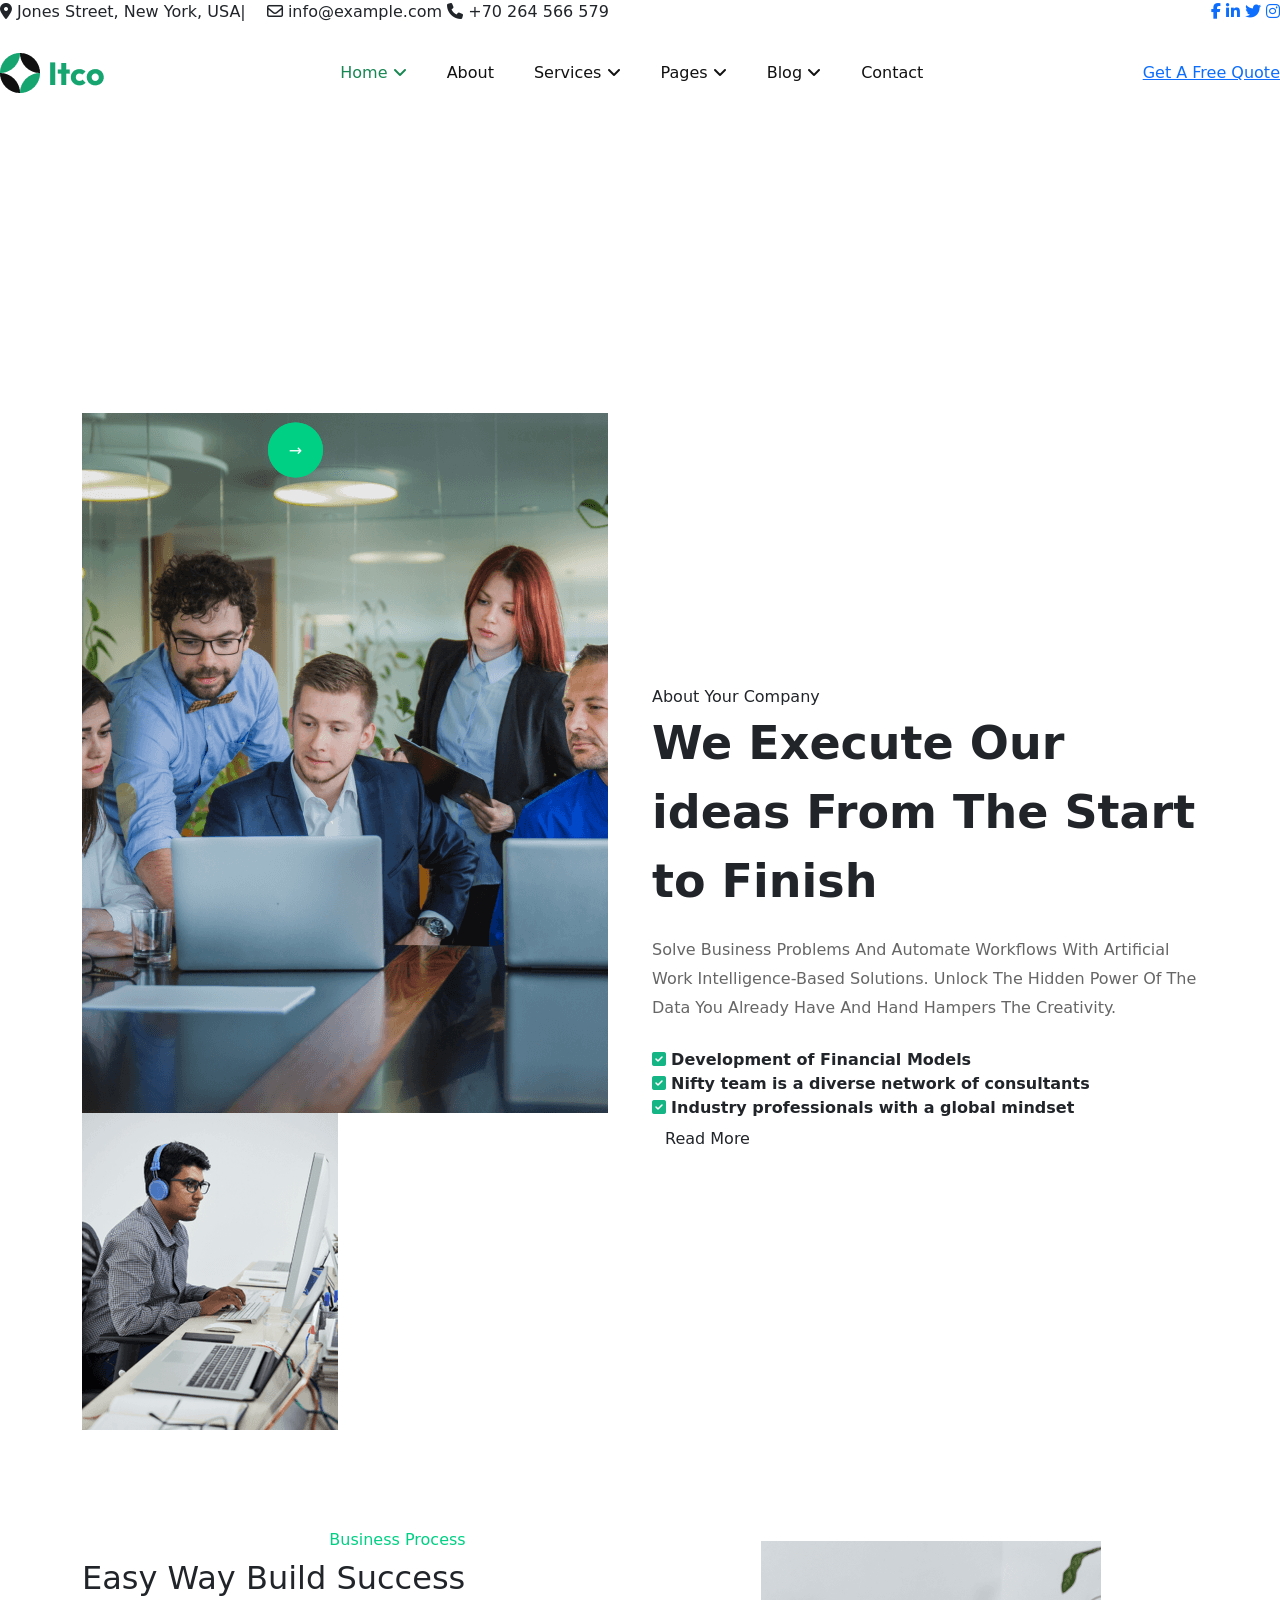
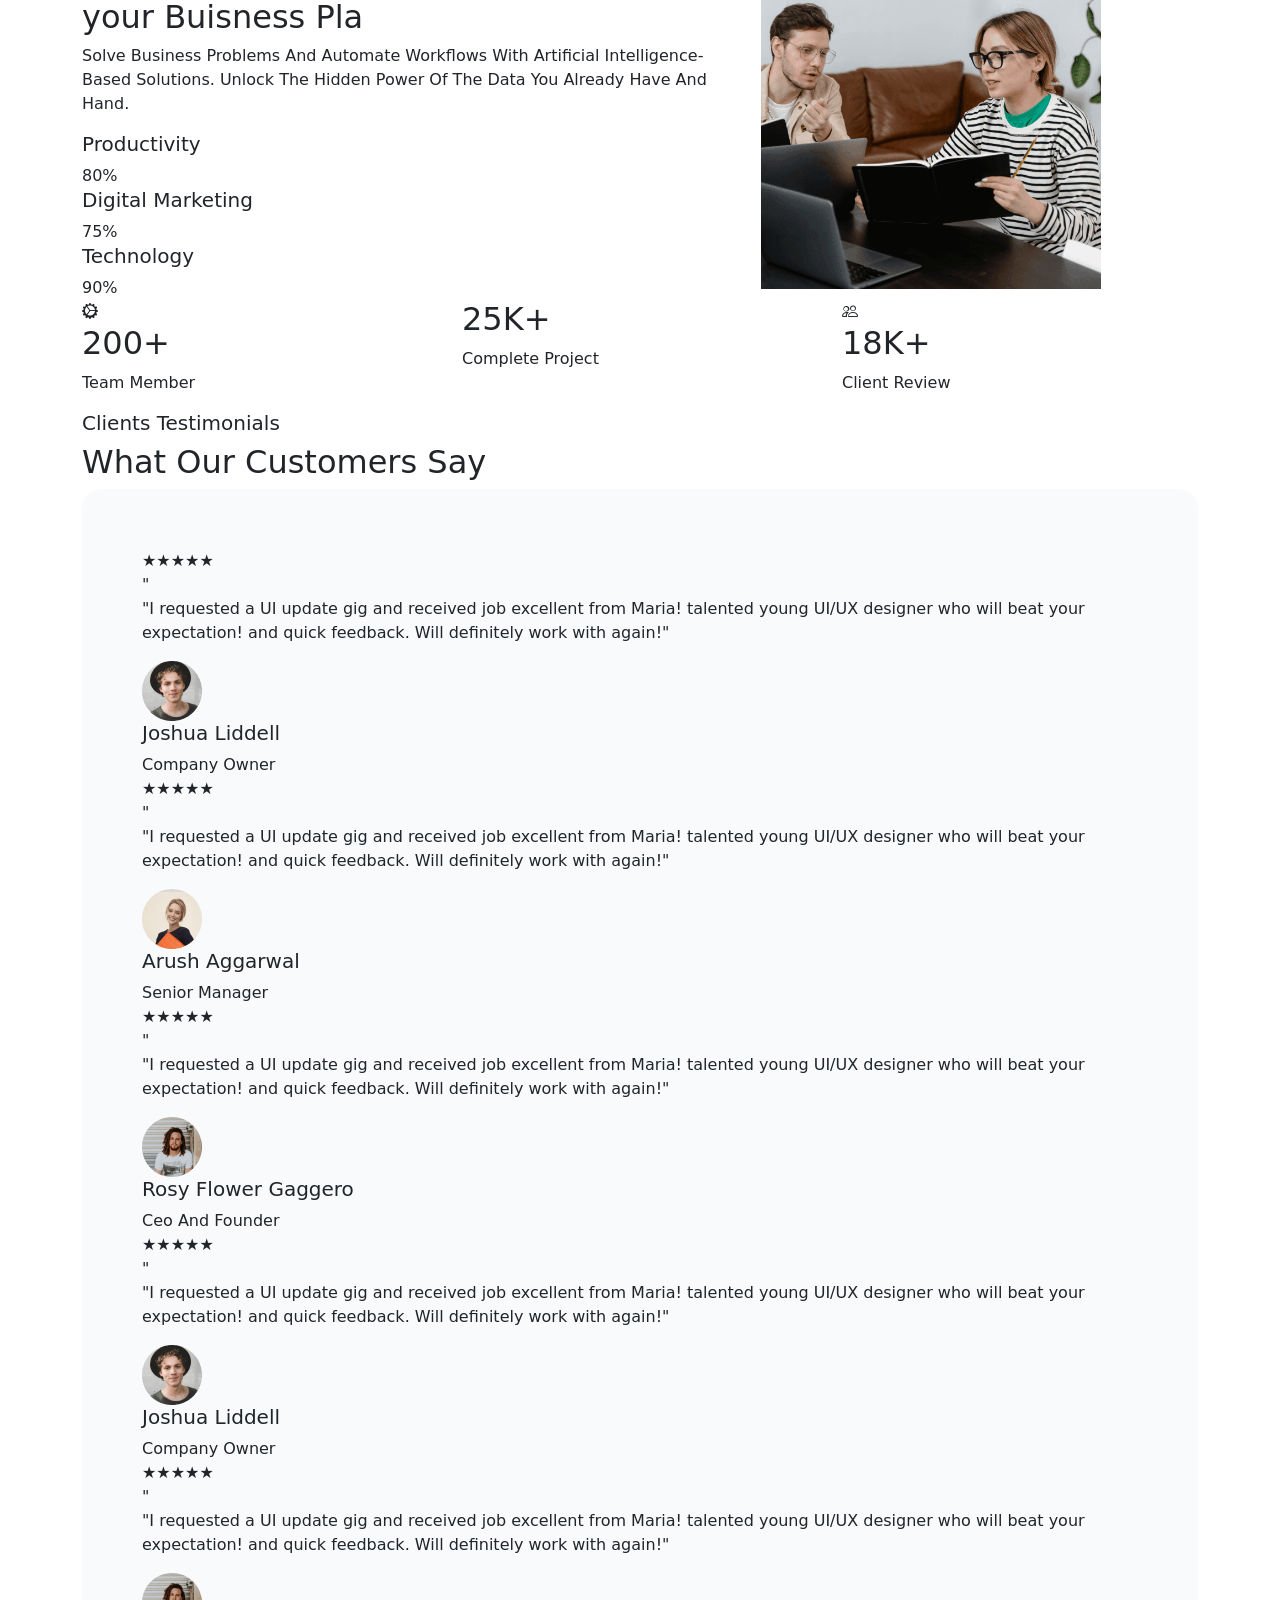
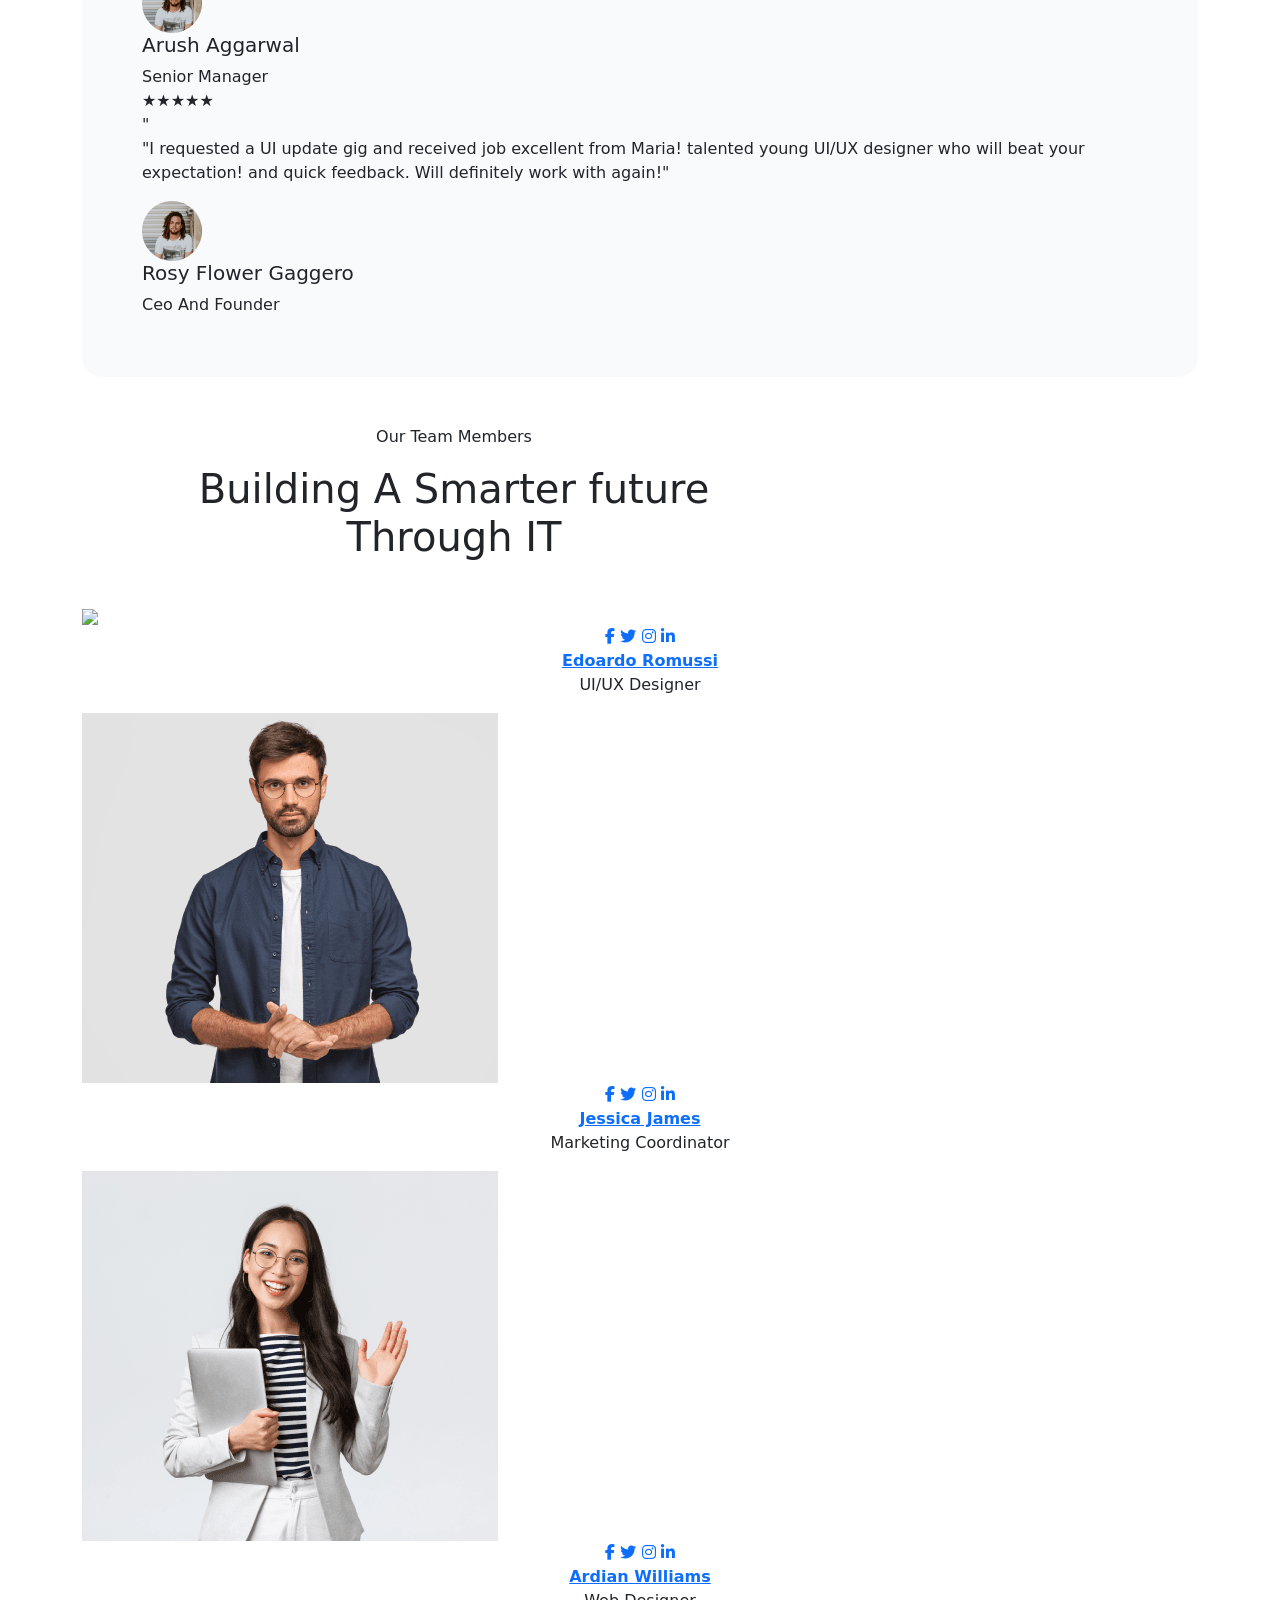
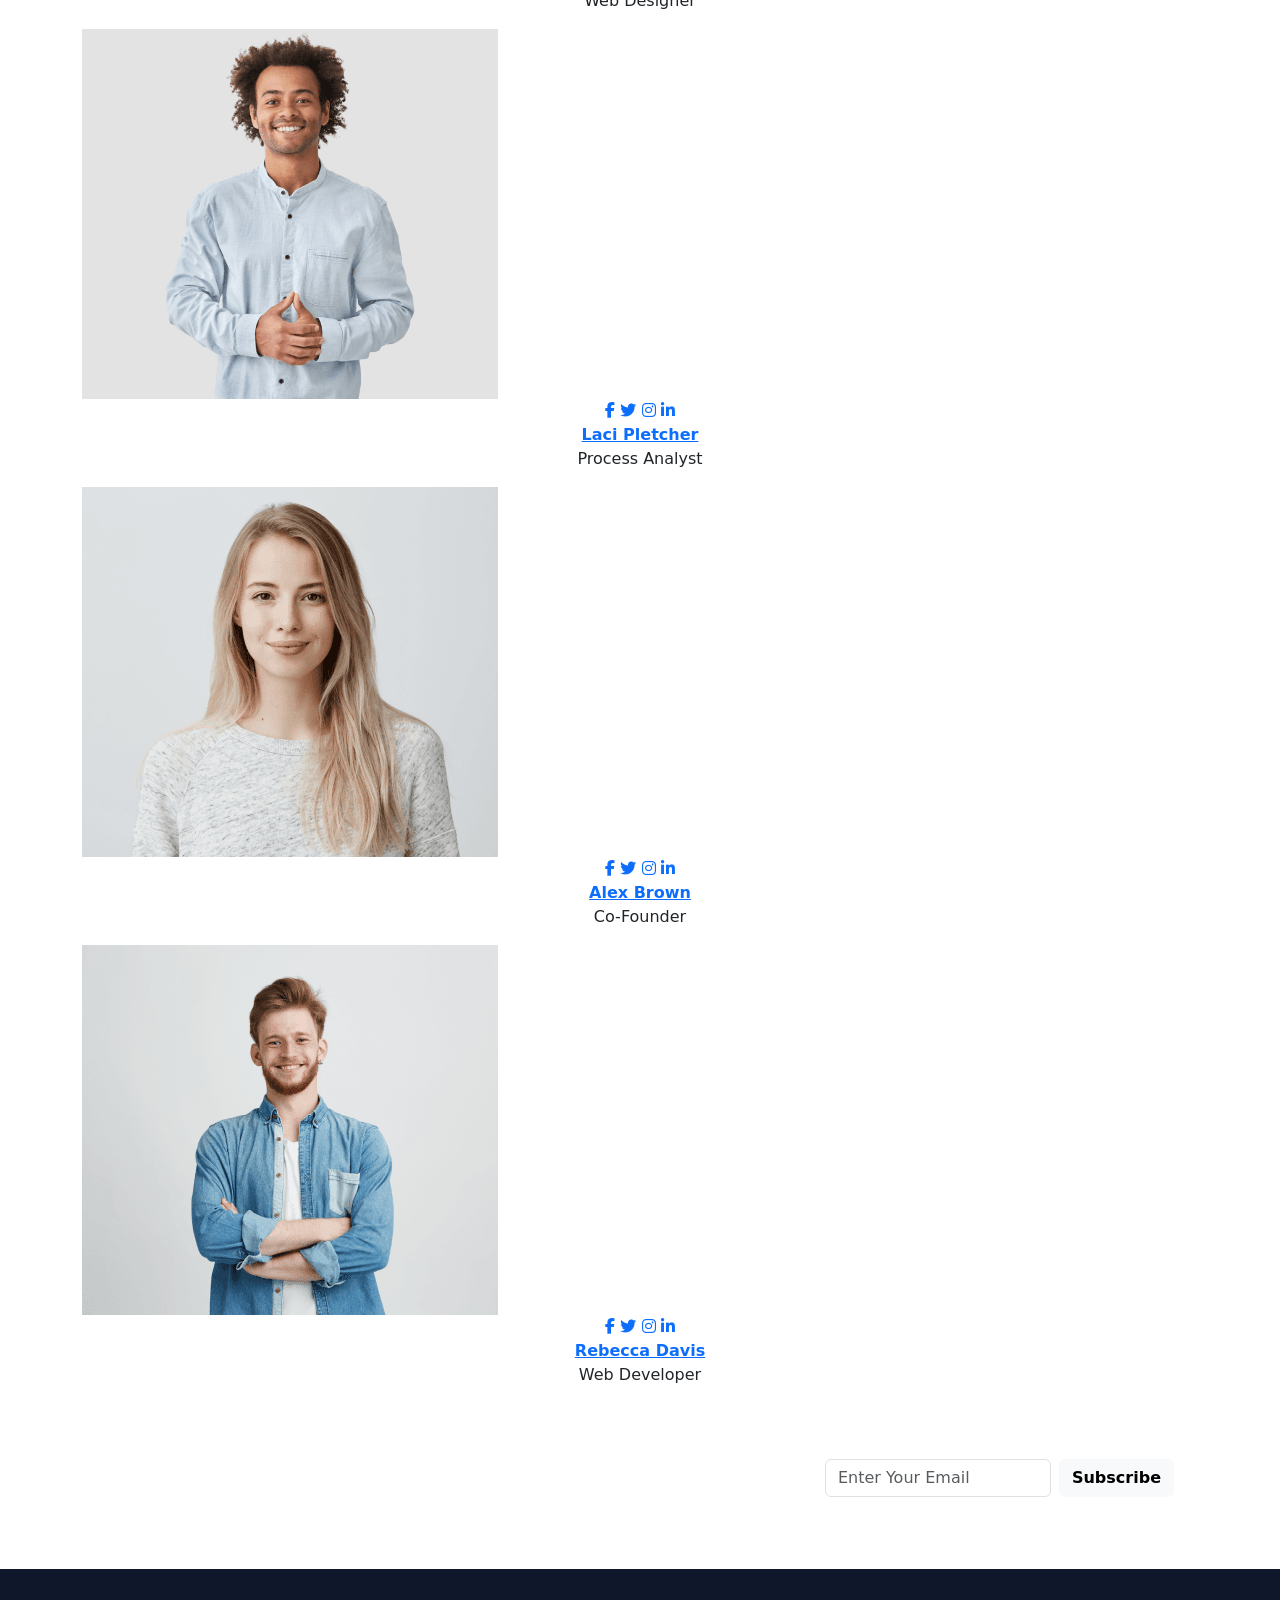
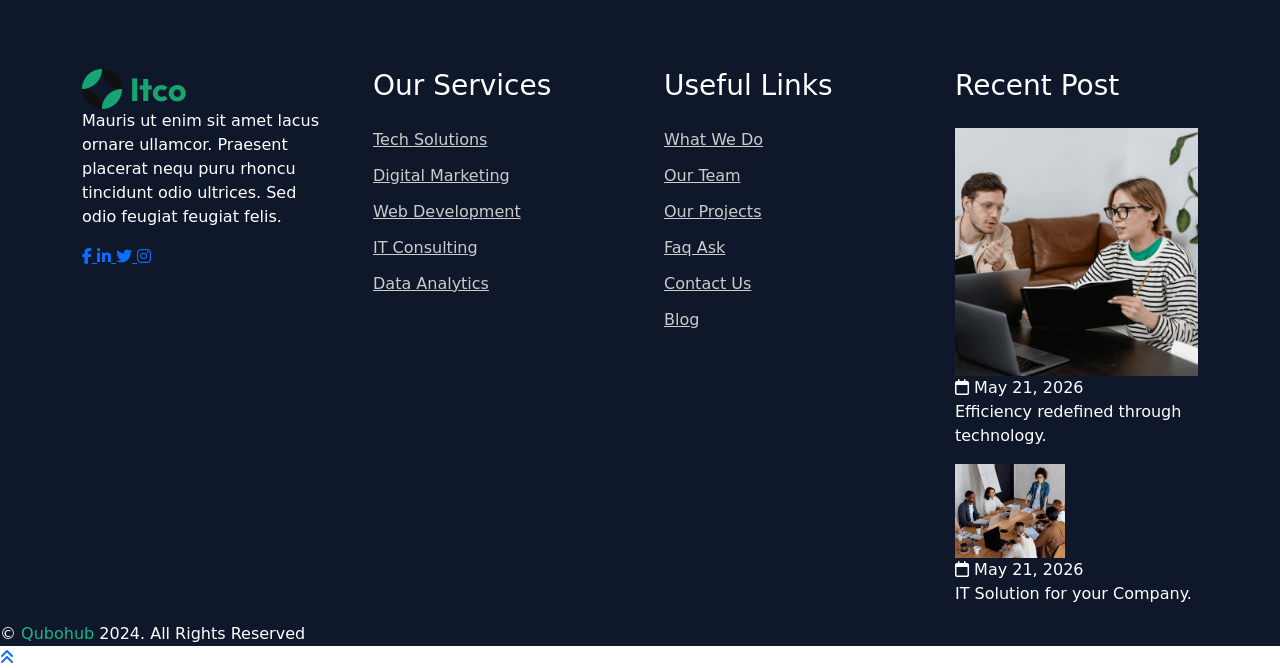
==== commit ac2bdcfd: "change" ====
--- a/about.html
+++ b/about.html
@@ -3,7 +3,7 @@
 <head>
     <meta charset="UTF-8">
     <meta name="viewport" content="width=device-width, initial-scale=1.0">
-    <title>About || Itco Nextjs 14 Template</title>
+    <title>About</title>
     <!-- Bootstrap 5 -->
     <link href="https://cdn.jsdelivr.net/npm/bootstrap@5.3.3/dist/css/bootstrap.min.css" rel="stylesheet">
 
@@ -47,13 +47,13 @@
 <body>
     <header class="itco-header-area" id="mainHeader">
     <div class="itco-topbar-area">
-        <div class="container">
+        <div class="container1">
             <div class="d-flex justify-content-between align-items-center flex-wrap">
 
                 <div class="itco-topbar-area-left">
                     <span><i class="fa-solid fa-location-dot"></i> Jones Street, New York, USA</span>|&emsp;
 
-                    <span><i class="fa-regular fa-envelope"></i> info@example.com</span>|&emsp;
+                    <span><i class="fa-regular fa-envelope"></i> info@example.com</span>
 
                     <span><i class="fa-solid fa-phone"></i> +70 264 566 579</span>
                 </div>
@@ -69,7 +69,7 @@
         </div>
     </div>
 
-<div class="container mt-3">
+<div class="container2 mt-3">
     <nav class="navbar navbar-expand-lg itco-navbar">
 
         <a class="navbar-brand" href="#">
--- a/style.css
+++ b/style.css
@@ -1,3223 +1,553 @@
-        *{
-            margin:0;
-            padding:0;
-            box-sizing:border-box;
-            font-family: 'Poppins', sans-serif;
-        }
-
-        body{
-            background:#ffffff;
-            overflow-x:hidden;
-        }
-
-        a{
-            text-decoration:none;
-        }
-
-        .itco-header-area {
-            top: 0;
-            left: 0;
-            width: 100%;
-            z-index: 9999;
-        
-        }
-
-    
-
-        .header-scrolled {
-            box-shadow: 0 4px 20px rgba(0,0,0,0.08);
-        }
-
-        .itco-topbar-area{
-            background:#164343;
-            color:#fff;
-            padding:12px 0;
-            font-size:14px;
-            box-sizing: border-box;
-        }
-
-        .itco-topbar-area i{
-            color:#fff;
-            margin-right:8px;
-        }
-
-        .itco-topbar-area-left span{
-            margin-right:30px;
-        }
-
-        .itco-social-icons a{
-            color:#fff;
-            margin-left:18px;
-        }
-
-        .itco-social-icons a:hover{
-            color:#16c784;
-        }
-
-        .itco-navbar{
-            background:#fff;
-            border-radius:15px;
-            padding:15px 0;
-            box-shadow: 0 5px 20px rgba(0,0,0,0.08);
-            position: relative;
-            z-index: 9999;
-        }
-
-        .navbar-brand{
-            font-size:38px;
-            font-weight:700;
-            color:#16c784 !important;
-        }
-
-        .navbar-brand img {
-            height: 45px;
-        }
-
-        .navbar-nav .nav-link {
-            font-size: 16px;
-            font-weight: 500;
-            color: #222;
-            margin: 0 10px;
-            position: relative;
-        
-        }
-
-        .navbar-nav .nav-link:hover {
-            color: #28a745;
-        }
-
-        .navbar-nav .nav-link.text-success {
-            color: #28a745 !important;
-        }
-
-        .itco-quote-btn {
-            background: #28a745;
-            color: #fff;
-            padding: 10px 20px;
-            border-radius: 5px;
-            text-decoration: none;
-            font-weight: 500;
-            transition: 0.3s;
-        }
-
-        .itco-quote-btn:hover{
-            background:#218838;
-            color:#fff;
-        }
-
-        @media (max-width: 991px) {
-
-    .navbar-nav {
-        text-align: center;
-    }
-
-    .dropdown-menu {
-        display: none;
-        display: grid !important;
-    }
-
-    .nav-item.dropdown.show .dropdown-menu {
-        display: block !important;
-    }
-}
-
-/* Dropdown Menu Styling */
-.navbar .dropdown-menu {
-    border: none;
-    border-radius: 0;
-    box-shadow: 0 8px 30px rgba(0, 0, 0, 0.12);
-    padding: 10px 0;
-    min-width: 200px;
-    margin-top: 10px;
-    background-color: #ffffff;
-    z-index: 1;
-    position: absolute;
-}
-
-.navbar {
-    position: absolute;
-    z-index: 1;
-}
-
-.navbar ul {
-  list-style: none;
-  gap: 20px;
-}
-
-.navbar li {
-  position: relative;
-}
-
-.navbar .dropdown-menu .dropdown-item {
-    padding: 12px 25px;
-    font-size: 15px;
-    font-weight: 500;
-    color: #333333;
-    border-left: 3px solid transparent;
-    transition: all 0.2s ease;
-    background-color: transparent;
-}
-
-.navbar .dropdown-menu .dropdown-item:hover {
-    color: #28a745;
-    border-left: 3px solid #28a745;
-    background-color: #f8f9fa;
-    padding-left: 30px;
-}
-
-/* Active dropdown item */
-.navbar .dropdown-menu .dropdown-item.active {
-    color: #28a745;
-    border-left: 3px solid #28a745;
-    background-color: #f8f9fa;
-}
-
-/* Smooth dropdown open */
-.navbar .dropdown-menu.show {
-    animation: fadeInDown 0.2s ease;
-}
-
-
-/* Remove default Bootstrap arrow */
-.dropdown-toggle::after {
-    display: none;
-}
-
-/* Show dropdown on hover */
-.navbar .dropdown:hover .dropdown-menu {
-    display: block;
-}
-
-/* Hide dropdown initially */
-.dropdown-menu {
-    z-index: 9999;
-    border: none;
-    border-radius: 8px;
-    padding: 10px 0;
-    min-width: 180px;
-    display: none;
-    box-shadow: 0 10px 25px rgba(0,0,0,0.08);
-}
-
-.dropdown-item {
-    padding: 10px 20px;
-    font-size: 15px;
-    transition: 0.3s;
-}
-
-.dropdown-item:hover {
-    background: #f8f9fa;
-    color: #28a745;
-}
-
-.nav-item.dropdown:hover .dropdown-menu {
-    display: block;
-    margin-top: 0;
-}
-
-/* Arrow animation */
-.fa-angle-down {
-    font-size: 12px;
-    margin-left: 5px;
-
-}
-
-
-/* Optional styling */
-.nav-link {
-    font-weight: 500;
-}
-
-.nav-link:hover {
-    color: green;
-}
-
-        /* =========================
-            HERO SECTION
-        ========================== */
-        .itco-hero-section{
-            background-color: #164343;
-            padding:80px 0 40px;
-            position: relative;
-            z-index: 1;
-        }
-
-        #mainHeader {
-            position: relative;
-            z-index: 1000;
-        }
-
-        .small-heading{
-            color:#16a571;
-            font-size:16px;
-            font-weight:500;
-            margin-bottom:10px;
-        }
-
-        .itco-hero-title{
-            color:#fff;
-            font-size:60px;
-            font-weight:800;
-            line-height:1.15;
-            margin-bottom:30px;
-        }
-
-        .hero-text{
-            color:#d9ecec;
-            font-size:18px;
-            line-height:1.8;
-            margin-bottom:40px;
-            max-width:700px;
-        }
-
-        .itco-hero-buttons{
-            display:flex;
-            align-items:center;
-            gap:25px;
-            margin-bottom:70px;
-        }
-
-        .read-btn{
-            background:#16a571;
-            color:#fff;
-            padding:18px 40px;
-            text-decoration: none;
-            border-radius:14px;
-            font-weight:600;
-            display:inline-block;
-        }
-
-        .read-btn:hover {
-            background: #0b7d52;
-            color: #ffffff;
-        }
-
-        .play-btn{
-            display:flex;
-            align-items:center;
-            text-decoration: none;
-            color:#fff;
-            font-weight:600;
-            font-size:22px;
-        }
-
-        .play-icon{
-            text-decoration: none;
-            width:60px;
-            height:60px;
-            border:2px solid #16c784;
-            border-radius:14px;
-            display:flex;
-            align-items:center;
-            justify-content:center;
-            margin-right:15px;
-            color:#16c784;
-            font-size:22px;
-        }
-
-        @media (max-width:786px) {
-            .play-icon {
-                padding-top: 30px;
-                padding-bottom: 20px;
-            }
-        }
-
-        /* =========================
-            TEAM BOX
-        ========================== */
-        .itco-team-box{
-            width:360px;
-            background:rgba(255, 255, 255, 0);
-            border:1px solid rgba(255,255,255,0.1);
-            border-radius:50px;
-            padding:14px 25px;
-            display:flex;
-            align-items:center;
-            gap:20px;
-        }
-
-        .avatars{
-            display:flex;
-        }
-
-        .avatars img{
-            width:55px;
-            height:55px;
-            border-radius:50%;
-            border:3px solid #fff;
-            margin-left:-30px;
-            object-fit:cover;
-        }
-
-        .avatars img:first-child{
-            margin-left:0;
-        }
-
-        .team-content h2{
-            color:#fff;
-            font-weight:700;
-            margin:0;
-        }
-
-        .team-content p{
-            color:#fff;
-            margin:0;
-        }
-
-        /* =========================
-            RIGHT IMAGE
-        ========================== */
-        .itco-hero-image-wrapper{
-            position:relative;
-            z-index: 9999;
-        }
-
-        .hero-image1{
-            width:100%;
-            border-top-right-radius:150px;
-            border-bottom-left-radius:150px;
-            overflow:hidden;
-            z-index: 9999;
-        }
-
-        .hero-image1 img{
-            width:120%;
-            height:120%;
-            object-fit:cover;
-            position:right;
-             right: -120;
-        }
-
-        .itco-graph-card{
-            position:absolute;
-            bottom:-40px;
-            padding:18px 24px;
-            border-radius:16px;
-            width:240px;
-            right:-40px;
-        }
-
-        .itco-graph-card h5{
-            font-size:18px;
-            margin-bottom:10px;
-            color:#333;
-        }
-
-        .itco-graph-card h2{
-            font-weight:700;
-            color:#222;
-        }
-
-        .graph{
-            width:100%;
-            height:80px;
-            margin-top:10px;
-            
-        }
-
-        .graph svg{
-            width:100%;
-            height:100%;
-        }
-
-        .itco-graph-card img{
-            border-radius: 10px;
-        }
-       .btn-custom{
-          background:#0ea66c;
-
-       }
-    
-        
-        @media(max-width:992px){
-
-            .itco-hero-title{
-                font-size:52px;
-            }
-
-            .itco-hero-image-wrapper{
-                margin-top:50px;
-            }
-
-            .itco-graph-card{
-                border-top-left-radius:0;
-            }
-        }
-
-        /* =========================
-            STYLED IMAGE WITH BORDER & LINE
-        ========================== */
-        .styled-image-wrapper{
-            position:relative;
-            display:inline-block;
-            padding-top:10px;
-            padding-right:10px;
-            border-top:2px solid #16c784;
-            border-right:2px solid #16c784;
-            box-shadow:10px -10px 0px rgba(22, 199, 132, 0.3);
-            width:fit-content;
-        }
-
-        .styled-image{
-            display:block;
-            max-width:100%;
-            height:auto;
-        }
-
-        .image-showcase-section{
-            padding:80px 0;
-            background:#0d4f4d;
-        }
-
-        .image-showcase-section h2{
-            color:#fff;
-            font-size:48px;
-            font-weight:700;
-            margin-bottom:60px;
-            text-align:center;
-        }
-
-        @media(max-width:768px){
-
-            .itco-topbar-arear{
-                display:none;
-            }
-
-            .itco-hero-title{
-                font-size:42px;
-            }
-
-            .hero-text{
-                font-size:17px;
-            }
-
-            .itco-hero-buttons
-            {
-                flex-direction:column;
-                align-items:flex-start;
-            }
-
-            .itco-team-box{
-                width:100%;
-            }
-
-            .itco-navbar{
-                padding:15px;
-            }
-
-            .itco-graph-card{
-                width:200px;
-                padding:15px;
-            }
-
-            .image-showcase-section h2{
-                font-size:32px;
-            }
-        }
-
-/* Section Styling */
-.about-section {
-    background-color: #ffffff;
-    padding: 80px 0;
-    position: relative;
-}
-
-/* Left Image Layout */
-.image-wrapper {
-    position: relative;
-    display: flex;
-    justify-content: center;
-    align-items: center;
-    z-index: 1;
-}
-
-.content {
-    margin-left: 100px;
-}
-
-/* Big Circle Image */
-.big-circle {
-    width: 500px;
-    height: 680px;
-    border-radius: 500px;
-    margin-top: 80px;
-    overflow: hidden;
-    position: relative;
-}
-
-/* Small Circle Image */
-.small-circle {
-    width: 240px;
-    height: 280px;
-    border-radius: 200px;
-    overflow: hidden;
-    position: absolute;
-    bottom: 30px;
-    right: -60px;
-    border: 8px solid #fff;
-}
-
-/* Images fit */
-.big-circle img,
-.small-circle img {
-    width: 100%;
-    height: 100%;
-    object-fit: cover;
-    
-}
-
-/* Decorative lines */
-.decor-lines {
-    position: absolute;
-    top: 90px;
-    right: 80px;
-    width: 300px;
-    height: 300px;
-    background: repeating-linear-gradient(
-        135deg,
-        #0ea76b,
-        #0ea76b 4px,
-        transparent 4px,
-        transparent 12px
-    );
-    z-index: -1;
-    pointer-events: none;
-}
-
-@media(max-width:768px) {
-    .big-circle {
-        width: 350px;
-        height: 500px;
-        margin-left: -10px;
-    }
-    .big-circle img {
-        width: 100%;
-        height: 100%;
-        object-fit: cover;
-    }
-    .decor-lines{
-        width: 150px;
-        height: 150px;
-        top: 80px;
-        right: 30px;
-    }
-}
-
-/* Text styling */
-.sub-title {
-    color: #0ea76b;
-    font-weight: 600;
-    padding-top: 100px;
-    margin-bottom: 10px;
-}
-
-.main-title {
-    font-weight: 700;
-    font-size: 44px;
-    margin-bottom: 20px;
-}
-
-.about-text {
-    color: #000;
-    margin-bottom: 30px;
-}
-
-.list i {
-    margin-bottom: 20px;
-}
-
-/* Button */
-.btn-custom {
-    background: #0ea76b;
-    color: #fff;
-    padding: 14px 30px;
-    margin-top: 20px;
-    border-radius: 8px;
-    border: none;
-}
-
-.btn-custom:hover {
-    background: #0b7d52;
-    color: #ffffff;
-}
-
-.expert-header{
-    display: flex;
-    justify-content: space-between;
-    align-items: center;
-    flex-wrap: wrap;
-    text-align: left;
-    gap: 20px;
-}
-
-/* LEFT SIDE (TEXT) */
-.expert-header p,
-.expert-header h1{
-    margin: 0;
-}
-
-/* RIGHT SIDE (ARROWS) */
-.expert-arrows{
-    display: flex;
-    gap: 15px;
-    justify-content: flex-end;
-    padding-left: 1200px !important;
-    padding-bottom: 30px !important;
-}
-
-/* BUTTON STYLE */
+```css
+/* =========================
+   GLOBAL CSS
+========================= */
+
+*{
+  margin:0;
+  padding:0;
+  box-sizing:border-box;
+}
+
+body{
+  font-family:'Poppins',sans-serif;
+  overflow-x:hidden;
+  color:#222;
+}
+
+a{
+  text-decoration:none;
+}
+
+img{
+  max-width:100%;
+  display:block;
+}
+
+/* =========================
+   TOPBAR
+========================= */
+
+.topbar{
+  background:#0f172a;
+  color:#fff;
+  padding:12px 0;
+  font-size:14px;
+}
+
+.topbar-left{
+  display:flex;
+  gap:25px;
+  flex-wrap:wrap;
+}
+
+.topbar-left span i{
+  color:#00d084;
+  margin-right:6px;
+}
+
+.topbar-social a{
+  color:#fff;
+  margin-left:15px;
+  transition:0.3s;
+}
+
+.topbar-social a:hover{
+  color:#00d084;
+}
+
+/* =========================
+   NAVBAR
+========================= */
+
+.navbar-custom{
+  padding:18px 0;
+  background:#fff;
+  box-shadow:0 2px 15px rgba(0,0,0,0.05);
+}
+
+.navbar-nav .nav-link{
+  color:#111;
+  font-weight:500;
+  margin:0 12px;
+}
+
+.quote-btn{
+  background:#00d084;
+  color:#fff;
+  padding:12px 28px;
+  border-radius:6px;
+  font-weight:600;
+}
+
+.quote-btn:hover{
+  background:#111;
+  color:#fff;
+}
+
+/* =========================
+   HERO SECTION
+========================= */
+
+.it-hero-section{
+  padding:100px 0;
+  position:relative;
+  overflow:hidden;
+}
+
+.it-small-heading{
+  color:#00d084;
+  font-size:18px;
+  margin-bottom:15px;
+}
+
+.it-main-heading{
+  font-size:58px;
+  font-weight:700;
+  line-height:1.2;
+  margin-bottom:20px;
+}
+
+.it-description{
+  font-size:16px;
+  color:#666;
+  line-height:1.8;
+  margin-bottom:35px;
+}
+
+.it-button-group{
+  display:flex;
+  gap:20px;
+  flex-wrap:wrap;
+}
+
+.it-btn-primary{
+  background:#00d084;
+  color:#fff;
+  padding:14px 35px;
+  border-radius:8px;
+  font-weight:600;
+}
+
+.it-btn-secondary{
+  border:2px solid #00d084;
+  color:#00d084;
+  padding:14px 35px;
+  border-radius:8px;
+  font-weight:600;
+}
+
+.it-btn-primary:hover{
+  background:#111;
+  color:#fff;
+}
+
+.it-btn-secondary:hover{
+  background:#00d084;
+  color:#fff;
+}
+
+.it-image-wrapper{
+  position:relative;
+}
+
+.it-image-wrapper img{
+  border-radius:20px;
+}
+
+.it-image-border{
+  position:absolute;
+  width:100%;
+  height:100%;
+  border:3px dashed #00d084;
+  border-radius:20px;
+  top:20px;
+  left:20px;
+  z-index:-1;
+}
+
+/* =========================
+   SERVICES
+========================= */
+
+.services-section{
+  padding:100px 0;
+  background:#f8fafc;
+}
+
+.section-subtitle{
+  color:#00d084;
+  text-align:center;
+  margin-bottom:10px;
+}
+
+.section-title{
+  text-align:center;
+  font-size:42px;
+  font-weight:700;
+  margin-bottom:60px;
+}
+
+.service-card{
+  background:#fff;
+  border-radius:20px;
+  overflow:hidden;
+  transition:0.4s;
+  box-shadow:0 5px 25px rgba(0,0,0,0.05);
+  height:100%;
+}
+
+.service-card:hover{
+  transform:translateY(-10px);
+}
+
+.service-image{
+  width:100%;
+  height:250px;
+  object-fit:cover;
+}
+
+.service-content{
+  padding:30px;
+}
+
+.service-icon{
+  width:70px;
+  height:70px;
+  background:#00d084;
+  color:#fff;
+  border-radius:50%;
+  display:flex;
+  align-items:center;
+  justify-content:center;
+  font-size:28px;
+  margin-bottom:20px;
+}
+
+.service-title{
+  font-size:24px;
+  margin-bottom:15px;
+}
+
+.service-text{
+  color:#666;
+  line-height:1.8;
+}
+
+.read-more{
+  display:inline-block;
+  margin-top:15px;
+  color:#00d084;
+  font-weight:600;
+}
+
+/* =========================
+   ABOUT SECTION
+========================= */
+
+.about-section{
+  padding:100px 0;
+}
+
+.about-image{
+  position:relative;
+}
+
+.main-img{
+  border-radius:20px;
+}
+
+.experience-box{
+  position:absolute;
+  bottom:30px;
+  left:30px;
+  background:#00d084;
+  color:#fff;
+  padding:25px;
+  border-radius:15px;
+}
+
+.main-title{
+  font-size:46px;
+  font-weight:700;
+  margin-bottom:20px;
+}
+
+.about-text{
+  color:#666;
+  line-height:1.8;
+  margin-bottom:25px;
+}
+
+.about-list{
+  list-style:none;
+  padding:0;
+}
+
+.about-list li{
+  margin-bottom:15px;
+  font-size:17px;
+}
+
+.about-list i{
+  color:#00d084;
+  margin-right:10px;
+}
+
+.about-btn{
+  margin-top:20px;
+  background:#00d084;
+  color:#fff;
+  padding:14px 35px;
+  border-radius:8px;
+}
+
+/* =========================
+   TEAM SECTION
+========================= */
+
+.team-section{
+  padding:100px 0;
+  background:#f8fafc;
+}
+
+.team-card{
+  background:#fff;
+  border-radius:20px;
+  overflow:hidden;
+  text-align:center;
+  transition:0.4s;
+}
+
+.team-card:hover{
+  transform:translateY(-10px);
+}
+
+.team-image img{
+  width:100%;
+  height:350px;
+  object-fit:cover;
+}
+
+.team-content{
+  padding:25px;
+}
+
+/* =========================
+   TESTIMONIAL
+========================= */
+
+.testimonial-section{
+  padding:100px 0;
+}
+
+.testimonial-wrapper{
+  background:#f8fafc;
+  border-radius:20px;
+  padding:60px;
+}
+
+.testimonial-text{
+  font-size:22px;
+  line-height:1.8;
+  color:#555;
+}
+
+.client-box{
+  margin-top:30px;
+  display:flex;
+  align-items:center;
+  justify-content:center;
+  gap:15px;
+}
+
+.client-box img{
+  width:70px;
+  height:70px;
+  border-radius:50%;
+}
+
 .arrow-btn{
-    width: 60px;
-    height: 60px;
-    border-radius: 12px;
-    background: #ffffff;
-    color: #18b46c;
-    font-size: 26px;
-    border: none;
-    display: flex;
-    align-items: center;
-    justify-content: center;
-    cursor: pointer;
-    transition: 0.3s;
-}
-
-.arrow-btn:hover{
-    background: #18b46c;
-    color: #fff;
-}
-
-@media (max-width: 768px){
-    .expert-header{
-        flex-direction: column;
-        align-items: flex-start;
-    }
-
-    .expert-arrows{
-        justify-content: flex-start;
-    }
-}
-
-/* CARD STYLE */
-.expert-card{
-    flex: 0 0 calc(33.333% - 17px);
-    min-width: 320px;
-    max-width: 410px;
-    background:#fff;
-    border-radius:12px;
-    overflow:hidden;
-    box-shadow:0 5px 20px rgba(0,0,0,0.08);
-    scroll-snap-align: start;
-}
-
-/* IMAGE AREA */
-.expert-image-box{
-    position:relative;
-    overflow:hidden;
-}
-
-/* IMAGE */
-.expert-image-box img{
-    width:100%;
-    height:420px;
-    object-fit:cover;
-    display:block;
-    transition:0.4s ease;
-}
-
-/* IMAGE ZOOM */
-.expert-image-box:hover img{
-    transform:scale(1.08);
-}
-
-/* SOCIAL MENU */
-.expert-social-menu{
-    position:absolute;
-    top:-3px;
-    right:15px;
-    display:flex;
+  width:55px;
+  height:55px;
+  border:none;
+  border-radius:50%;
+  background:#00d084;
+  color:#fff;
+  position:absolute;
+  top:50%;
+  transform:translateY(-50%);
+}
+
+.left-arrow{
+  left:-25px;
+}
+
+.right-arrow{
+  right:-25px;
+}
+
+/* =========================
+   BLOG
+========================= */
+
+.blog-section{
+  padding:100px 0;
+}
+
+.main-blog img{
+  border-radius:20px;
+}
+
+.side-blog{
+  display:flex;
+  gap:20px;
+  margin-bottom:30px;
+  padding-bottom:30px;
+  border-bottom:1px solid #ddd;
+}
+
+.side-blog img{
+  width:180px;
+  border-radius:15px;
+}
+
+/* =========================
+   FOOTER
+========================= */
+
+.footer-section{
+  background:#0f172a;
+  color:#fff;
+  padding-top:100px;
+}
+
+.newsletter-box1{
+  background:#00d084;
+  padding:40px;
+  border-radius:20px;
+  margin-bottom:70px;
+}
+
+.newsletter-form{
+  display:flex;
+  gap:15px;
+}
+
+.newsletter-form input{
+  flex:1;
+  height:60px;
+  border:none;
+  border-radius:8px;
+  padding:0 20px;
+}
+
+.newsletter-form button{
+  border:none;
+  background:#111;
+  color:#fff;
+  padding:0 35px;
+  border-radius:8px;
+}
+
+.footer-title{
+  margin-bottom:25px;
+}
+
+.footer-links{
+  list-style:none;
+  padding:0;
+}
+
+.footer-links li{
+  margin-bottom:12px;
+}
+
+.footer-links a{
+  color:#ccc;
+}
+
+.footer-links a:hover{
+  color:#00d084;
+}
+
+.social-icons{
+  margin-top:25px;
+}
+
+.social-icons a{
+  width:40px;
+  height:40px;
+  background:#1e293b;
+  color:#fff;
+  display:inline-flex;
+  align-items:center;
+  justify-content:center;
+  border-radius:50%;
+  margin-right:10px;
+}
+
+.post-box{
+  display:flex;
+  gap:15px;
+  margin-bottom:25px;
+}
+
+.post-box img{
+  width:90px;
+  border-radius:10px;
+}
+
+/* =========================
+   RESPONSIVE
+========================= */
+
+@media(max-width:991px){
+
+  .it-main-heading{
+    font-size:40px;
+  }
+
+  .main-title{
+    font-size:34px;
+  }
+
+  .topbar{
+    display:none;
+  }
+
+  .quote-btn{
+    display:none;
+  }
+
+  .testimonial-wrapper{
+    padding:30px;
+  }
+
+  .left-arrow,
+  .right-arrow{
+    display:none;
+  }
+
+}
+
+@media(max-width:767px){
+
+  .it-main-heading{
+    font-size:32px;
+  }
+
+  .section-title{
+    font-size:32px;
+  }
+
+  .newsletter-form{
     flex-direction:column;
-    background: #0ea76b;
-    gap:10px;
-    opacity:0;
-    border-radius: 5px;
-    transform:translateY(-80px);
-    transition:0.4s ease;
-}
-
-/* SHOW SOCIAL ICONS */
-.expert-image-box:hover .expert-social-menu{
-    opacity:1;
-    transform:translateY(0);
-}
-
-/* SOCIAL ICON LINKS */
-.expert-social-menu a{
-    width:45px;
-    height:45px;
-    background:#0ea76b;
-    color:#fff;
-    display:flex;
-    align-items:center;
-    justify-content:center;
-    border-radius:50%;
-    text-decoration:none;
-    transition:0.3s;
-}
-
-.expert-social-menu a:hover{
-    background:#fff;
-    color:#000;
-}
-
-/* CONTENT */
-.expert-content{
-    padding:20px;
-    text-align:center;
-}
-
-/* NAME */
-.expert-name{
-    text-decoration:none;
-    color:#000;
-}
-
-.expert-name b{
-    display:block;
-    font-size:20px;
-    margin-bottom:8px;
-}
-
-/* ROLE */
-.expert-role{
-    color:#666;
-    margin:0;
-}
-
-/* TITLE */
-.expert-title{
-    font-size:42px;
-    font-weight:700;
-}
-
-/* SUBTITLE */
-.expert-subtitle{
-    color:#0ea76b;
-    margin-bottom:10px;
-}
-
-.expert-section {
-    background-color: #e3f9f5;
-}
-
-.expert-subtitles {
-    color: #0ea76b;
-    margin-top: 70px;
-    font-weight: 500;
-}
-
-/* SECTION BACKGROUND */
-.services-section{
-    background:#ffffff;
-    padding:80px 0;
-}
-
-/* LEFT SIDE TEXT */
-.itco-small-title{
-    color:#0ea76b;
-    font-weight:600;
-    margin-bottom:10px;
-}
-
-.main-title{
-    font-size:40px;
-    font-weight:700;
-    color:#111;
-    margin-bottom:20px;
-}
-
-.desc-text{
-    color:#444;
-    line-height:1.7;
-    margin-bottom:30px;
-}
-
-.btn{
-    background: #16a571;
-    color: white;
-}
-
-/* BUTTON */
-.btn-green{
-    background:#16a571;
-    color:#fff;
-    padding:12px 45px;
-    border-radius:10px;
-    font-weight:600;
-    border: none;
-    border:none;
-}
-
-.btn-green:hover{
-    background:#16a571;
-    color: #ffffff;
-}
-
-/* RIGHT CARD STYLE */
-.itco-service-item{
-    display:flex;
-    align-items:center;
-    justify-content:space-between;
-    padding:25px 0;
-    border-bottom:1px solid #d6e9e6;
-}
-
-/* ICON CIRCLE */
-.icon-box{
-    width:70px;
-    height:70px;
-    border-radius:50%;
-    border:2px solid #0ea76b;
-    display:flex;
-    align-items:center;
-    justify-content:center;
-    margin-right:20px;
-    flex-shrink:0;
-}
-
-.icon-box:hover {
-    background-color: #0ea76b;
-}
-
-.icon-box i{
-    font-size:28px;
-    color:#0ea76b;
-}
-
-/* TEXT */
-.service-text h5{
-    font-weight:700;
-    margin:0;
-    font-size:20px;
-}
-
-.service-text p{
-    margin:0;
-    font-size:14px;
-    color:#666;
-}
-
-/* ARROW */
-.arrow-icon{
-    font-size:22px;
-    color:#111;
-    cursor:pointer;
-}
-
-/* FLEX LEFT GROUP */
-.left-group{
-    display:flex;
-    align-items:center;
-}
-
-        .newsletter-section{
-            width: 100%;
-            height: 100%;
-            background: #ffffff;
-        }
-
-        .newsletter-wrapper{
-            overflow: hidden;
-        }
-
-        .newsletter-image{
-            position: relative;
-            height: 100%;
-        }
-
-        .newsletter-image img{
-            width: 100%;
-            height: 80%;
-            object-fit: cover;
-        }
-
-        .plays-btn{
-            position: absolute;
-            top: 50%;
-            left: 50%;
-            transform: translate(-50%, -50%);
-            width: 95px;
-            height: 95px;
-            background: #18b46c;
-            border-radius: 50%;
-            display: flex;
-            align-items: center;
-            justify-content: center;
-            cursor: pointer;
-        }
-
-        .plays-btn::before{
-            content: '';
-            border-left: 22px solid #fff;
-            border-top: 14px solid transparent;
-            border-bottom: 14px solid transparent;
-            margin-left: 5px;
-        }
-
-        .newsletter-content{
-            background: #0f4c4d;
-            color: white;
-            padding: 80px 70px;
-            height: 80%;
-            display: flex;
-            flex-direction: column;
-            justify-content: center;
-        }
-
-        .newsletter-content h2{
-            font-size: 40px;
-            font-weight: 700;
-            line-height: 1.3;
-            margin-bottom: 30px;
-        }
-
-        .newsletter-content p{
-            font-size: 18px;
-            line-height: 1.8;
-            margin-bottom: 40px;
-            color: #f0f0f0;
-        }
-
-        .newsletter-form{
-            display: flex;
-            gap: 20px;
-            flex-wrap: wrap;
-        }
-
-        .newsletter-form input{
-            flex: 1;
-            min-width: 250px;
-            height: 65px;
-            border: none;
-            outline: none;
-            padding: 0 25px;
-            font-size: 20px;
-            border-radius: 10px;
-        }
-
-        .newsletter-form button{
-            height: 65px;
-            padding: 0 40px;
-            border: none;
-            background: #16a571;
-            color: white;
-            font-size: 20px;
-            font-weight: 600;
-            border-radius: 10px;
-            transition: 0.3s;
-        }
-
-        .newsletter-form button:hover{
-            background: #13935a;
-        }
-
-        @media(max-width: 991px){
-
-            .newsletter-content{
-                padding: 50px 35px;
-            }
-
-            .newsletter-content h2{
-                font-size: 40px;
-            }
-
-            .newsletter-content p{
-                font-size: 18px;
-            }
-        }
-
-        @media(max-width: 767px){
-
-            .newsletter-content{
-                text-align: center;
-            }
-
-            .newsletter-content h2{
-                font-size: 34px;
-            }
-
-            .newsletter-content p{
-                font-size: 16px;
-            }
-
-            .newsletter-form{
-                flex-direction: column;
-            }
-
-            .newsletter-form button{
-                width: 100%;
-            }
-
-            .play-btn{
-                width: 80px;
-                height: 80px;
-            }
-        }
-
-        .project-section{
-            padding: 40px 0;
-            background-color: #ffffff;
-        }
-
-        .section-subtitle{
-            color: #18b46c;
-            font-size: 22px;
-            font-weight: 600;
-            margin-bottom: 20px;
-        }
-
-        .section-title{
-            font-size: 50px;
-            font-weight: 800;
-            line-height: 1.15;
-            color: #000;
-            margin-bottom: 0;
-        }
-
-        .arrow-wrapper{
-            display: flex;
-            align-items: center;
-            justify-content: end;
-            gap: 28px;
-            height: 100%;
-        }
-
-        .arrow-btn{
-            width: 72px;
-            height: 72px;
-            border-radius: 16px;
-            background: #dcebe8;
-            border: none;
-            font-size: 38px;
-            color: #18b46c;
-            display: flex;
-            align-items: center;
-            justify-content: center;
-            transition: 0.3s;
-            cursor: pointer;
-        }
-
-        .arrow-btn:hover{
-            background: #18b46c;
-            color: #fff;
-        }
-
-        .project-card{
-            position: relative;
-            overflow: hidden;
-            border-radius: 18px;
-        }
-
-        .project-card img{
-            width: 100%;
-            height: 520px;
-            object-fit: cover;
-            transition: 0.5s;
-        }
-
-
-        .project-overlay{
-            position: absolute;
-            bottom: -120px;
-            left: 25px;
-            right: 25px;
-            background: #ffffff;
-            border-radius: 16px;
-            padding: 22px 22px;
-            display: flex;
-            align-items: center;
-            justify-content: space-between;
-            transition: 0.4s ease;
-            opacity: 0;
-            border-left: 16px solid #18b46c;
-        }
-
-        .project-card
-         .project-overlay{
-            bottom: 25px;
-    
-        }
-
-        .project-overlay h4{
-            font-size: 20px;
-            font-weight: 700;
-            margin-bottom: 5px;
-            color: #000;
-        }
-
-        .project-overlay p{
-            font-size: 16px;
-            margin-bottom: 0;
-            color: #000;
-        }
-
-        .project-link{
-            width: 72px;
-            height: 72px;
-            border-radius: 14px;
-            background: #dcebe8;
-            display: flex;
-            align-items: center;
-            justify-content: center;
-            text-decoration: none;
-            color: #000;
-            font-size: 42px;
-            transition: 0.3s;
-        }
-
-        .project-link:hover{
-            background: #18b46c;
-            color: #fff;
-        }
-
-        @media(max-width: 1399px){
-
-            .section-title{
-                font-size: 60px;
-            }
-
-            .project-card img{
-                height: 460px;
-            }
-        }
-
-        @media(max-width: 991px){
-
-            .section-title{
-                font-size: 48px;
-            }
-
-            .arrow-wrapper{
-                justify-content: start;
-                margin-top: 35px;
-            }
-
-            .project-card img{
-                height: 420px;
-            }
-        }
-
-        @media(max-width: 767px){
-
-            .project-section{
-                padding: 50px 0;
-            }
-
-            .section-subtitle{
-                font-size: 18px;
-            }
-
-            .section-title{
-                font-size: 38px;
-            }
-
-            .arrow-btn{
-                width: 60px;
-                height: 60px;
-                font-size: 30px;
-            }
-
-            .project-card img{
-                height: 360px;
-            }
-
-            .project-overlay{
-                padding: 16px;
-            }
-
-            .project-link{
-                width: 60px;
-                height: 60px;
-                font-size: 34px;
-            }
-
-            .project-overlay h4{
-                font-size: 18px;
-            }
-
-            .project-overlay p{
-                font-size: 14px;
-            }
-        }
-
-        .business-wrapper{
-            background: #e3f9f5;
-            padding: 80px 0 0;
-            position: relative;
-        }
-
-        .section-subtitle{
-            color: #18b46c;
-            font-size: 20px;
-            font-weight: 600;
-            margin-bottom: 20px;
-        }
-
-        .section-titles{
-            font-size: 48px;
-            font-weight: 600;
-            line-height: 1.3;
-            color: #000;
-            margin-bottom: 30px;
-        }
-
-        .section-description{
-            font-size: 20px;
-            line-height: 2;
-            color: #222;
-            margin-bottom: 50px;
-            max-width: 800px;
-        }
-
-        .progress-item{
-            margin-bottom: 42px;
-        }
-
-        .progress-title{
-            font-size: 14px;
-            font-weight: 600;
-            margin-bottom: 18px;
-            color: #000;
-        }
-
-        .custom-progress{
-            width: 100%;
-            height: 8px;
-            background: #9cc8bc;
-            border-radius: 50px;
-            position: relative;
-        }
-
-        .progress-bar-custom{
-            height: 100%;
-            background: #18b46c;
-            border-radius: 50px;
-            position: relative;
-        }
-
-        .progress-percent{
-            position: absolute;
-            right: -22px;
-            top: -48px;
-            background: #114b4c;
-            color: #fff;
-            font-size: 14px;
-            font-weight: 700;
-            padding: 8px 12px;
-            border-radius: 3px;
-            line-height: 1;
-        }
-
-        .progress-percent::after{
-            content: '';
-            position: absolute;
-            left: 50%;
-            transform: translateX(-50%);
-            bottom: -8px;
-            border-left: 8px solid transparent;
-            border-right: 8px solid transparent;
-            border-top: 10px solid #114b4c;
-        }
-
-        .business-image img{
-            width: 550px;
-            height: 600px;
-            object-fit: cover;
-            border-radius: 18px;
-        }
-
-        /* Counter Box */
-
-        .counter-wrapper{
-            position: relative;
-            z-index: 10;
-            background-color: #ffffff;
-        }
-
-        .counter-box{
-            background: #114b4c;
-            border-radius: 14px;
-            padding: 55px 40px;
-            margin-top: 130px;
-        }
-
-        .counter-item{
-            display: flex;
-            align-items: center;
-            gap: 25px;
-            position: relative;
-        }
-
-        .counter-item::after{
-            content: '';
-            position: absolute;
-            top: 50%;
-            right: -25px;
-            transform: translateY(-50%);
-            width: 1px;
-            height: 90px;
-            background: rgba(255,255,255,0.2);
-        }
-
-        .counter-border-none::after{
-            display: none;
-        }
-
-        .counter-icon{
-            font-size: 55px;
-            color: #18b46c;
-            line-height: 1;
-        }
-
-        .counter-content h2{
-            font-size: 58px;
-            font-weight: 800;
-            color: #fff;
-            margin-bottom: 5px;
-        }
-
-        .counter-content p{
-            font-size: 22px;
-            font-weight: 600;
-            color: #fff;
-            margin-bottom: 0;
-        }
-
-        @media(max-width: 1399px){
-
-            .section-titles{
-                font-size: 54px;
-            }
-        }
-
-        @media(max-width: 991px){
-
-            .section-titles{
-                font-size: 44px;
-            }
-
-            .business-image{
-                margin-top: 50px;
-            }
-
-            .counter-item{
-                margin-bottom: 40px;
-            }
-
-            .counter-item::after{
-                display: none;
-            }
-        }
-
-        @media(max-width: 767px){
-
-            .business-wrapper{
-                padding: 60px 0 120px;
-            }
-
-            .section-titles{
-                font-size: 34px;
-            }
-
-            .section-description{
-                font-size: 16px;
-                line-height: 1.8;
-            }
-
-            .progress-title{
-                font-size: 18px;
-            }
-
-            .counter-box{
-                padding: 40px 25px;
-            }
-
-            .counter-content h2{
-                font-size: 42px;
-            }
-
-            .counter-content p{
-                font-size: 18px;
-            }
-
-            .counter-icon{
-                font-size: 45px;
-            }
-        }
-
-.pricing {
-    background-color: #ffffff;
-    padding: 60px 0;
-}
-
-.pricing h5{
-    display: flex;
-    align-items: center;
-    justify-content: center;
-    margin-top: 20px;
-    font-size: 15px;
-}
-
-.pricing h2{
-    display: flex;
-    align-items: center;
-    justify-content: center;
-    font-weight: 600;
-}
-
-.itco-pricing-box{
-    background: white;
-    border-radius: 20px;
-    overflow: hidden;
-    border: 1px solid #e5e5e5;
-    transition: 0.3s;
-    height: 100%;
-}
-
-.itco-pricing-box:hover{
-    transform: translateY(-8px);
-}
-
-.top-section{
-    height: 260px;
-    display: flex;
-    flex-direction: column;
-    justify-content: center;
-    align-items: center;
-    text-align: center;
-    padding: 20px;
-}
-
-.basic-bg,
-.custom-bg{
-    background: #e3f9f5;
-}
-
-.popular-bg{
-    background: #164343;
-    color: white;
-}
-
-.plan-title{
-    font-size: 34px;
-    font-weight: bold;
-    margin-bottom: 15px;
-}
-
-.price{
-    font-size: 42px;
-    font-weight: bold;
-    margin-bottom: 5px;
-}
-
-.month{
-    font-size: 18px;
-    margin-top: 5px;
-}
-
-.discover-btn{
-    border: none;
-    padding: 12px 60px;
-    border-radius: 10px;
-    font-size: 16px;
-    font-weight: 600;
-    transition: 0.3s;
-    margin-top: 20px;
-}
-
-.bottom-section{
-    background: white;
-    padding: 25px;
-}
-
-.feature-item{
-    display: flex;
-    align-items: center;
-    gap: 12px;
-    padding: 14px 0;
-    font-size: 17px;
-    color: #444;
-}
-
-.feature-item:last-child{
-    border-bottom: none;
-}
-
-.feature-item img{
-    width: 18px;
-}
-
-.set{
-    background-color: #164343;
-    padding-top: 120px;
-    padding-bottom: 120px;
-}
-
-.text{
-    color: #fff;
-    display: flex;
-    align-items: center;
-    justify-content: center;
-    text-align: center;
-}
-
-.text h2{
-    font-size: 16px;
-    font-weight: 600;
-    line-height: 1.5;
-}
-
-.text span{
-    color: #16a571;
-}
-
-.brand-logo{
-    width: 100%;
-    max-width: 170px;
-    opacity: 0.8;
-    transition: 0.3s;
-}
-
-.brand-logo:hover{
-    opacity: 1;
-    transform: scale(1.05);
-}
-
-.clients{
-    padding: 100px 0;
-    background: #f8f8f8;
-}
-
-
-.texts{
-    text-align: center;
-}
-
-.texts h5{
-    color: #16a571;
-    font-size: 16px;
-    font-weight: 600;
-    margin-bottom: 15px;
-}
-
-.texts h2{
-    font-size: 42px;
-    font-weight: 700;
-    color: #111;
-}
-
-/* Scroll Area */
-
-.testimonial-scroll{
-    overflow-x: auto;
-    padding-top: 50px;
-    scrollbar-width: none;
-}
-
-.testimonial-scroll::-webkit-scrollbar{
-    display: none;
-}
-
-.testimonial-wrapper{
-    display: flex;
-    gap: 25px;
-    width: max-content;
-}
-
-/* Testimonial Box */
-
-.itco-testimonial-box{
-    width: 410px;
-    min-width: 410px;
-
-    background: white;
-    border-radius: 18px;
-    overflow: hidden;
-
-    border: 1px solid #e5e5e5;
-
-    transition: 0.3s;
-}
-
-.itco-testimonial-box:hover{
-    transform: translateY(-8px);
-}
-
-.top-area{
-    display: flex;
-    justify-content: space-between;
-    align-items: center;
-    background-color: #e3f9f5;
-    padding-top: 25px;
-    padding-left: 25px;
-    padding-right: 25px;
-}
-
-.stars{
-    color: #16a571;
-    font-size: 30px;
-    letter-spacing: -5px;
-}
-
-.quote{
-    font-size: 70px;
-    color: #16a571;
-    line-height: 1;
-    font-weight: bold;
-}
-
-.testimonial-content{
-    padding: 10px 25px 35px 25px;
-    background-color: #e3f9f5;
-}
-
-.testimonial-content p{
-    font-size: 17px;
-    color: #555;
-    line-height: 1.9;
-    margin: 0;
-}
-
-.profile-section{
-    background: #16a571;
-    display: flex;
-    align-items: center;
-    gap: 15px;
-    padding: 20px 25px;
-}
-
-.profile-img{
-    width: 60px;
-    height: 60px;
-    border-radius: 50%;
-    object-fit: cover;
-}
-
-.profile-text h5{
-    margin: 0;
-    color: white;
-    font-size: 18px;
-    font-weight: 600;
-}
-
-.profile-text span{
-    color: #e8fffa;
-    font-size: 14px;
-}
-
-.blogs-section{
-    padding: 100px 0;
-    background: #e3f9f5;
-}
-
-.blog-heading{
-    text-align: center;
-}
-
-.blog-heading h6{
-    color: #16a571;
-    font-size: 16px;
-    font-weight: 600;
-    margin-bottom: 15px;
-}
-
-.blog-heading h2{
-    font-size: 42px;
-    font-weight: 700;
-    color: #111;
-}
-
-/* Left Blog */
-
-.main-blog{
-    background: white;
-    border-radius: 20px;
-    overflow: hidden;
-    border: 1px solid #e5e5e5;
-    padding: 25px;
-}
-
-.blog-tag{
-    color: #16a571;
-    font-weight: 600;
-    margin-bottom: 10px;
-}
-
-.main-blog-title{
-    font-size: 40px;
-    font-weight: 700;
-    line-height: 1.4;
-    margin-bottom: 25px;
-    padding-right: 100px;
-}
-
-.main-blog-img{
-    width: 90%;
-    height: 56%;
-    border-radius: 15px;
-    margin-bottom: 25px;
-    transition: transform 0.3s ease;
-}
-
-.main-blog-img:hover {
-    transform: scale(1.05);
-}
-
-/* Blog Info */
-
-.blog-info{
-    display: flex;
-    align-items: center;
-    gap: 30px;
-    margin-top: -10px;
-    margin-bottom: 20px;
-}
-
-.info-item{
-    display: flex;
-    align-items: center;
-    gap: 8px;
-
-    color: #666;
-    font-size: 15px;
-}
-
-.blog-content{
-    font-size: 25px;
-    line-height: 1.8;
-    color: #000;
-}
-
-/* Right Blogs */
-
-.sides-blog{
-    display: flex;
-    gap: 20px;
-    background: #e3f9f5;
-    border-radius: 18px;
-    padding: 20px;
-    margin-top: 176px;
-}
-.side-blog{
-    display: flex;
-    gap: 20px;
-    background: #e3f9f5;
-    border-radius: 18px;
-    padding: 20px;
-    margin-bottom: 25px;
-}
-
-.side-blog-img{
-    width: 140px;
-    height: 180px;
-    object-fit: cover;
-    border-radius: 15px;
-    margin-top: -20px;
-    margin-left: -50px;
-    transition: transform 0.3s ease;
-}
-
-.side-blog-img:hover {
-    transform: scale(1.05);
-}
-
-.side-blog-content b{
-    font-size: 21px;
-    font-weight: 700;
-    line-height: 1.4;
-    margin-bottom: 15px;
-}
-
-.side-blog-content p{
-    font-size: 16px;
-    color: #666;
-    line-height: 1.7;
-}
-
-.side-blog-content a{
-    text-decoration: none;
-    color: #16a571;
-    font-weight: 600;
-    font-size: 16px;
-    line-height: 100px;
-}
-
-
-
-@media(max-width:991px){
-
-    .side-blog{
-        flex-direction: column;
-    }
-
-    .side-blog-img{
-        width: 100%;
-        height: auto;
-    }
-
-}
-
-.itco-footer-section{
-    background:#0f4a49;
-    padding: 150px 0 0px;
-}
-
-.itco-footer-section .container {
-    width: 100%;
-    background:#0f4a49;
-
-}
-.footer-section
-{
-    background:#0f4a49;
-
-}
-
-/* Logo */
-
-
-.footer-logo{
-    width: 100px;
-    margin-bottom: 25px;
-    background:#0f4a49;
-}
-
-/* Text */
-
-.footer-text{
-    color: #ffffff;
-    font-size: 15px;
-    line-height: 1.9;
-    margin-bottom: 25px;
-    background:#0f4a49;
-}
-
-/* Social */
-
-.social-links{
-    display: flex;
-    gap: 15px;
-}
-
-.social-links a{
-    width: 45px;
-    height: 45px;
-
-    background: transparent;
-    border: 1px solid #ffffff;
-
-    border-radius: 50%;
-
-    display: flex;
-    align-items: center;
-    justify-content: center;
-
-    color: white;
-
-    text-decoration: none;
-
-    transition: 0.3s;
-}
-
-.social-links a:hover{
-    background: white;
-    color: #16a571;
-}
-
-/* Footer Title */
-
-.footer-title{
-    color: white;
-    font-size: 28px;
-    font-weight: 700;
-    margin-bottom: 30px;
-}
-
-/* Links */
-
-.footer-links{
-    list-style: none;
-    padding: 0;
-    margin: 0;
-}
-
-.footer-links li{
-    margin-bottom: 18px;
-}
-
-.footer-links a{
-    color: #d7e7e7;
-    text-decoration: none;
-    font-size: 16px;
-}
-
-.footer-links a:hover{
-    color: #16a571;
-    padding-left: 5px;
-}
-
-/* Recent Post */
-
-.recent-post{
-    display: flex;
-    gap: 15px;
-    margin-bottom: 25px;
-}
-
-.recent-post-img{
-    width: 50px;
-    height: 90px;
-
-    border-radius: 10px;
-
-    object-fit: fill;
-    transition: transform 0.3s ease;
-}
-
-
-.post-date{
-    display: flex;
-    align-items: center;
-    gap: 8px;
-
-    color: #16a571;
-
-    font-size: 14px;
-
-    margin-bottom: 10px;
-}
-
-.post-date span {
-    font-weight: bold;
-}
-
-.recent-post-content p{
-    color: #d7e7e7;
-    font-size: 18px;
-    font-weight: bold;
-    line-height: 1.7;
-    margin: 0;
-}
-
-.footer-bottom{
-    border-top: 1px solid rgba(255,255,255,0.15);
-    margin-top: 35px;
-    padding-top: 30px;
-    padding-bottom: 30px;
-    text-align: center;
-}
-
-.footer-bottom p{
-    color: #d7e7e7;
-    font-size: 16px;
-    margin: 0;
-}
-
-/* Scroll Top Button */
-
-#topBtn{
-    position: fixed;
-    bottom: 30px;
-    right: 30px;
-    width: 55px;
-    height: 55px;
-    background: #164343;
-    color: white;
-    border-radius: 5px;
-    display: flex;
-    align-items: center;
-    justify-content: center;
-    text-decoration: none;
-    font-size: 16px;
-    font-weight: bold;
-    z-index: 999;
-    transition: 0.3s;
-    margin-top: 50px;
-}
-
-#topBtn:hover{
-    background: #16a571;
-}
-
-
-
-
-/* SECTION */
-
-.services-section{
-    padding:80px 60px;
-}
-
-/* TOP CONTENT */
-
-.services-subtitle{
-    text-align:center;
-    color:#0ea76b;
-    font-size:18px;
-    font-weight: 500;
-    margin-top: 60px;
-    margin-bottom:10px;
-}
-
-.services-title{
-    text-align:center;
-    font-size:48px;
-    font-weight: 700;
-    color:#000;
-    margin-bottom:10px;
-}
-
-/* BOX CONTAINER */
-
-.services-container{
-    margin-top:60px;
-    display:grid;
-    grid-template-columns:repeat(3, 1fr);
-    gap:30px;
-}
-
-/* CARD */
-
-.service-card{
-    background:#fff;
-    border-radius:10px;
-    overflow:hidden;
-    box-shadow:0 5px 20px rgba(0,0,0,0.08);
-    transition:0.3s;
-}
-
-
-/* TOP IMAGE */
-
-.service-main-image{
-    width:100%;
-    height:250px;
-    object-fit:cover;
-}
-
-/* CONTENT AREA */
-
-.service-content{
-    padding:25px;
-    display:flex;
-    justify-content:space-between;
-    align-items:flex-start;
-}
-
-/* TEXT */
-
-.service-text b{
-    display:block;
-    font-size:22px;
-    margin-bottom:12px;
-    color:#000;
-}
-
-.service-text p{
-    color:#000;
-    line-height:1.6;
-    font-size: 18px;
-}
-
-/* ICON */
-
-.service-icon img{
-    width:100px;
-    height:100px;
-    object-fit:contain;
-}
-
-/* BOTTOM LINK */
-
-.service-bottom-link{
-    padding:0 25px 25px;
-}
-
-.service-bottom-link a{
-    text-decoration:none;
-    color:#0ea76b;
-    font-weight:600;
-    display:flex;
-    align-items:center;
-    gap:10px;
-    padding-top: 20px;
-
-}
-
-.service-bottom-link a:hover{
-    color:#000;
-}
-
-
-
-/* Large Devices (Laptops) */
-@media (max-width: 1200px) {
-
-    .itco-navbar{
-        padding: 20px 40px;
-    }
-
-    .itco-hero-title{
-        font-size: 52px;
-    }
-
-    .main-title,
-    .section-title,
-    .section-titles{
-        font-size: 40px;
-    }
-
-    .content{
-        margin-left: 40px;
-    }
-
-    .business-image img{
-        width: 100%;
-        height: auto;
-    }
-
-    .main-blog-title{
-        font-size: 34px;
-        padding-right: 20px;
-    }
-}
-
-/* Tablets */
-@media (max-width: 992px) {
-
-    .itco-topbar-area
-    {
-        display: none;
-    }
-
-    .itco-navbar{
-        padding: 15px 20px;
-    }
-
-    .navbar-nav{
-        padding-top: 20px;
-    }
-
-    .itco-quote-btn{
-        display: inline-block;
-        margin-top: 20px;
-    }
-
-    .itco-hero-section{
-        text-align: center;
-        padding: 60px 0;
-    }
-
-    .itco-hero-title{
-        font-size: 42px;
-    }
-
-    .hero-text{
-        max-width: 100%;
-    }
-
-    .itco-hero-buttons{
-        justify-content: center;
-        flex-wrap: wrap;
-    }
-
-    .itco-team-box{
-        margin: auto;
-    }
-
-    .itco-hero-image-wrapper{
-        margin-top: 50px;
-    }
-
-    .itco-graph-card{
-        right: 0;
-        bottom: -20px;
-    }
-
-    .content{
-        margin-left: 0;
-        margin-top: 50px;
-    }
-
-    .big-circle{
-        width: 100%;
-        height: auto;
-    }
-
-    .small-circle{
-        width: 180px;
-        height: 220px;
-        right: 0;
-    }
-
-    .newsletter-content{
-        padding: 50px 30px;
-    }
-
-    .section-title,
-    .section-titles,
-    .main-title{
-        font-size: 34px;
-    }
-
-    .arrow-wrapper{
-        justify-content: start;
-        margin-top: 30px;
-    }
-
-    .itco-testimonial-box{
-        width: 350px;
-        min-width: 350px;
-    }
-
-    .sides-blog,
-    .side-blog{
-        flex-direction: column;
-    }
-
-    .side-blog-img{
-        width: 100%;
-        height: auto;
-        margin: 0;
-    }
-
-    .itco-footer-section{
-        padding-top: 80px;
-    }
-}
-
-/* Mobile Devices */
-@media (max-width: 768px) {
-
-    .itco-hero-section{
-        padding: 40px 0;
-    }
-
-    .itco-hero-title{
-        font-size: 34px;
-        line-height: 1.3;
-    }
-
-    .hero-text{
-        font-size: 16px;
-    }
-
-    .itco-hero-buttons{
-        flex-direction: column;
-        align-items: center;
-        gap: 20px;
-    }
-
-    .play-btn{
-        font-size: 18px;
-    }
-
-    .play-icon{
-        width: 55px;
-        height: 55px;
-        font-size: 18px;
-    }
-
-    .itco-team-box{
-        width: 100%;
-        padding: 12px;
-        flex-direction: column;
-        text-align: center;
-    }
-
-    .avatars{
-        justify-content: center;
-    }
-
-    .main-title,
-    .section-title,
-    .section-titles{
-        font-size: 28px;
-        line-height: 1.4;
-    }
-
-    .about-text,
-    .desc-text,
-    .section-description{
-        font-size: 15px;
-        line-height: 1.8;
-    }
-
-    .newsletter-content h2{
-        font-size: 28px;
-    }
-
-    .newsletter-content p{
-        font-size: 15px;
-    }
-
-    .newsletter-form{
-        flex-direction: column;
-    }
-
-    .newsletter-form input,
-    .newsletter-form button{
-        width: 100%;
-    }
-
-    .project-card img{
-        height: auto;
-    }
-
-    .project-overlay{
-        left: 15px;
-        right: 15px;
-        bottom: 15px;
-        opacity: 1;
-    }
-
-    .counter-box{
-        padding: 30px 20px;
-    }
-
-    .counter-item{
-        flex-direction: column;
-        text-align: center;
-    }
-
-    .counter-content h2{
-        font-size: 36px;
-    }
-
-    .pricing h2{
-        text-align: center;
-        font-size: 30px;
-    }
-
-    .top-section{
-        height: auto;
-        padding: 40px 20px;
-    }
-
-    .text h2{
-        font-size: 28px;
-    }
-
-    .texts h2{
-        font-size: 30px;
-    }
-
-    .itco-testimonial-box{
-        width: 300px;
-        min-width: 300px;
-    }
-
-    .main-blog-title{
-        font-size: 28px;
-        padding-right: 0;
-    }
-
-    .blog-content{
-        font-size: 20px;
-    }
-
-    .footer-title{
-        font-size: 24px;
-    }
-
-    .footer-bottom{
-        text-align: center;
-        padding: 20px 10px;
-    }
-
-    #topBtn{
-        width: 45px;
-        height: 45px;
-        font-size: 14px;
-        right: 15px;
-        bottom: 15px;
-    }
-}
-
-/* Small Mobile Devices */
-@media (max-width: 480px) {
-
-    .itco-hero-title{
-        font-size: 28px;
-    }
-
-    .main-title,
-    .section-title,
-    .section-titles{
-        font-size: 24px;
-    }
-
-    itco-quote-btn,
-    .read-btn,
-    .btn-green,
-    .btn-custom{
-        width: 100%;
-        text-align: center;
-    }
-
-    .play-btn{
-        flex-direction: column;
-        gap: 10px;
-    }
-
-    .small-circle{
-        width: 140px;
-        height: 170px;
-    }
-
-    .newsletter-content{
-        padding: 40px 20px;
-    }
-
-    .project-link{
-        width: 50px;
-        height: 50px;
-        font-size: 28px;
-    }
-
-    .itco-testimonial-box{
-        width: 260px;
-        min-width: 260px;
-    }
-
-    .profile-section{
-        flex-direction: column;
-        text-align: center;
-    }
-
-    .footer-logo{
-        width: 80px;
-    }
-
-    .social-links{
-        flex-wrap: wrap;
-    }
-}
-
-/* =========================
-   TEAM SCROLL SECTION
-========================= */
-
-.team-scroll-wrapper{
-    overflow-x: auto;
-    scroll-snap-type: x mandatory;
-    -webkit-overflow-scrolling: touch;
-    padding-bottom: 20px;
-}
-
-.team-scroll-wrapper::-webkit-scrollbar{
-    display: none;
-}
-
-.team-scroll{
-    display: flex;
-    gap: 25px;
-    width: max-content;
-}
-
-/* CARD WIDTH */
-.team-scroll .expert-card{
-    width: 360px;
-    flex-shrink: 0;
-}
-
-/* IMAGE HEIGHT */
-.team-scroll .expert-image-box img{
-    width: 100%;
-    height: 450px;
-    object-fit: cover;
-}
-
-/* DESKTOP */
-@media (min-width: 992px){
-
-    .team-scroll .expert-card{
-        width: 360px;
-    }
-
-}
-
-/* TABLET */
-@media (max-width: 991px){
-
-    .team-scroll .expert-card{
-        width: 320px;
-    }
-
-}
-
-/* MOBILE */
-@media (max-width: 576px){
-
-    .team-scroll .expert-card{
-        width: 280px;
-    }
-
-    .expert-title{
-        font-size: 32px;
-    }
-
-    .expert-subtitles{
-        font-size: 16px;
-    }
-
-}
-
-.map-box iframe{
-    width:100%;
-    height:100%;
-    max-height: 1000px;
-    box-shadow:0 5px 20px rgba(0,0,0,0.1);
-}
-
-.contact-section{
-    background:#fff;
-}
-
-/* INPUT STYLE */
-.form-control{
-    border-radius:10px;
-    padding:12px;
-    border:1px solid #ddd;
-}
-
-.form-control:focus{
-    box-shadow:none;
-    border-color:#16a571;
-}
-
-/* ICON BOX */
-.icon-box{
-    width:80px;
-    height:80px;
-    background:#e3f9f5;
-    display:flex;
-    border: 1px solid #1aa774;
-    align-items:center;
-    justify-content:center;
-    border-radius:50%;
-    margin-right:15px;
-    color:#16a571;
-    font-size:18px;
-}
-
-/* CONTACT TEXT */
-.contact-box p{
-    margin:0;
-    color:#555;
-    font-size:16px;
-}
-
-/* SOCIAL ICONS */
-.social-icon{
-    width:40px;
-    height:40px;
-    display:flex;
-    align-items:center;
-    justify-content:center;
-    border-radius:6px;
-    background:#e3f9f5;
-    color:#16a571;
-    text-decoration:none;
-}
-
-.social-icon:hover{
-    background:#16a571;
-    color:#fff;
-}
-
-/* SUBSCRIBE BOX */
-.subscribe-box{
-    background:#16a571;
-    border-radius:12px;
-}
-
-.subscribe-box input{
-    width:250px;
-    border:none;
-    border-radius:8px;
-    padding:10px;
-}
-
-.subscribe-box button{
-    border-radius:8px;
-    padding:10px 20px;
-}
-
-
-@media(max-width:768px){
-    .subscribe-form{
-        width:100%;
-        flex-direction:column;
-    }
-
-    .subscribe-box input{
-        width:100%;
-    }
-}
-
-.btn-custom {
-    background-color: #16a571;
-    color: white;
-    border: none;
-    display: flex;
-    justify-content: center;
-    align-items: center;
-}
-
-.btn-custom:hover {
-    background-color: #128a5e; /* slightly darker for hover */
-}
-
-.blog-section {
-    background: #ffffff;
-    padding: 130px 0;
-}
-
-.blog-card {
-    background: #fff;
-    padding: 0px;
-    margin-bottom: 25px;
-    border-radius: 8px;
-}
-
-.blog-card img {
-    width: 100%;
-    border-radius: 8px;
-}
-
-.meta {
-    font-size: 14px;
-    color: gray;
-    margin: 10px 0;
-}
-
-.btn-custom {
-    background-color: #16a571;
-    color: #fff;
-}
-
-.btn-custom:hover {
-    background-color: #128a5e;
-}
-
-.sidebar-box {
-    background: #fff;
-    border: 1px solid #e7e7e7;
-    padding: 20px;
-    margin-bottom: 20px;
-    border-radius: 8px;
-}
-
-.category-item {
-    display: flex;
-    justify-content: space-between;
-    padding: 8px 0;
-    border-bottom: 1px solid #eee;
-}
-
-.recent-post {
-    display: flex;
-    gap: 10px;
-    margin-bottom: 15px;
-}
-
-.recent-post img {
-    width: 50px;
-    height: 70px;
-    object-fit: fill;
-    border-radius: 5px;
-}
-
-.tags button {
-    margin: 5px 5px 0 0;
-}
-
-.pagination button {
-    margin: 5px;
-}
-
-.search-box {
-    position: relative;
-}
-
-.search-box i {
-    position: absolute;
-    top: 50%;
-    right: 15px;
-    
-}
-
-.custom-link {
-    color: black;
-    text-decoration: none;
-}
-
-.custom-link:hover {
-    color: #16a571;
-}
-
-.tag-share-section {
-            background-color: #ffffff;
-            padding: 20px;
-        }
-
-        .tag-text {
-            font-weight: 600;
-        }
-
-        .tag-link {
-            color: #16a571;
-            text-decoration: none;
-            margin-right: 10px;
-        }
-
-        .tag-link:hover {
-            text-decoration: underline;
-        }
-
-        .share-text {
-            font-weight: 600;
-            margin-right: 10px;
-        }
-
-        .social-iconss {
-            width: 40px;
-            height: 40px;
-            background-color: #d9ece8;
-            border-radius: 50%;
-            display: flex;
-            align-items: center;
-            justify-content: center;
-            margin-left: 10px;
-            color: black;
-        
-        }
-
-        .social-iconss:hover {
-            background-color: #16a571;
-            color: white;
-        }
-
-        .author-card {
-    background: #d9ece8;
-    border-radius: 8px;
-    padding: 20px;
-}
-
-.author-img {
-    width: 90px;
-    height: 90px;
-    border-radius: 50%;
-    object-fit: cover;
-}
-
-.social-icons i {
-    margin-left: 10px;
-    cursor: pointer;
-}
-
-/* Comments */
-.comment-box {
-    border-top: 1px solid #ddd;
-    padding: 20px 0;
-}
-
-.comment-img {
-    width: 60px;
-    height: 60px;
-    border-radius: 50%;
-}
-
-.reply-btn {
-    background: #d9ece8;
-    border: none;
-    padding: 6px 15px;
-    border-radius: 5px;
-    font-size: 14px;
-}
-
-/* Form */
-.comment-form {
-    background: #fff;
-    padding: 20px;
-    border-radius: 8px;
-}
-
-.submit-btn {
-    background: #16a571;
-    color: #fff;
-    border: none;
-    padding: 10px 20px;
-    border-radius: 6px;
-}
-
-.socialss-icons {
-    margin-left: 550px;
-}
-
-        .blog-section {
-            background: #ffffff;
-            padding: 60px 0;
-        }
-
-        /* BLOG POSTS */
-        .post-card {
-            background: #fff;
-            padding: 20px;
-            margin-bottom: 25px;
-            border-radius: 8px;
-        }
-
-        .post-card img {
-            width: 100%;
-            height: 500px;
-            object-fit: cover;
-            border-radius: 8px;
-        
-        }
-
-
-
-        .post-card .btn-themes {
-            background-color: #16a571;
-            color: #fff;
-            font-size: 14px;
-            padding: 10px 25px 10px 25px;
-            font-weight: 600;
-        }
-
-        .post-card .btn-themes:hover {
-            background-color: #ffffff;
-            border: 2px solid#16a571;
-        }
-
-        .post-meta {
-            font-size: 14px;
-            color: gray;
-            margin: 10px 0;
-        }
-
-        .btn-theme {
-            background-color: #16a571;
-            color: #fff;
-        }
-
-        .btn-theme:hover {
-            background-color: #128a5e;
-        }
-
-        /* SIDEBAR */
-        .sidebar-widget {
-            background: #fff;
-            padding: 20px;
-            margin-bottom: 20px;
-            border-radius: 8px;
-        }
-
-        /* CATEGORIES */
-.category-link {
-    margin-bottom: 10px;
-}
-
-.category-link a {
-    display: flex;
-    justify-content: space-between;
-    align-items: center;
-    padding: 12px 15px;
-    background-color: #f8f9fa;
-    border-radius: 8px;
-    text-decoration: none;
-    color: #000;
-
-    border: 1px solid #eee;
-}
-
-/* Hover Effect */
-.category-link a:hover {
-    background-color: #f8f9fa;
-    color: #16a571;
-}
-
-/* Icon color change on hover */
-.category-link a:hover i {
-    color: #000;
-}
-
-        /* RECENT POSTS */
-        .recent-item {
-            display: flex;
-            gap: 10px;
-            margin-bottom: 15px;
-        }
-
-        .recent-item img {
-            width: 70px;
-            height: 70px;
-            object-fit: cover;
-            border-radius: 5px;
-        }
-
-        .recent-item a {
-            text-decoration: none;
-            color: #000;
-        }
-
-        .recent-item a:hover {
-            color: #16a571;
-        }
-
-        /* TAGS */
-        .tag-list button {
-            background-color: #e3f9f5;
-            border: none;
-            margin: 5px 5px 0 0;
-        }
-
-        .tag-list button:hover {
-            background-color: #16a571;
-            color: #fff;
-        }
-
-        /* PAGINATION */
-        .blog-pagination {
-            text-align: left;
-            margin-top: 20px;
-        }
-
-        .blog-pagination button {
-            border-radius: 50%;
-            color: #000;
-            width: 45px;
-            height: 45px;
-            margin: 5px;
-        }
-
-        /* SEARCH */
-        .search-form {
-            position: relative;
-        }
-
-        .search-form input {
-            padding-right: 40px;
-        }
-
-        .search-form button {
-            position: absolute;
-            top: 50%;
-            right: 10px;
-            border: none;
-            background: none;
-        }
-
-                /* SECTION */
-        .portfolio-area{
-            padding:60px 0;
-            text-align:center;
-        }
-
-        .portfolio-title{
-            padding-top:20px;
-            font-size: 16px;
-            color: #16a571;
-        }
-
-        .portfolio-subtitle{
-            margin-bottom:40px;
-            color:#000;
-            font-weight: 700;
-            font-size: 40px;
-        }
-
-        /* CARD */
-        .portfolio-box{
-            position:relative;
-            overflow:hidden;
-            border-radius:12px;
-        }
-
-        .portfolio-box img{
-            width:100%;
-            display:block;
-        }
-
-        /* DARK LAYER */
-        .portfolio-dark-layer{
-            position:absolute;
-            inset:0;
-            background:rgba(0,0,0,0.5);
-            opacity:0;
-
-        }
-
-        /* CENTER ICON */
-        .portfolio-icon{
-            position:absolute;
-            top:50%;
-            left:50%;
-            transform:translate(-50%,-50%) scale(0.8);
-            background:#16a571;
-            color:#fff;
-            padding:12px 14px;
-            border-radius:50%;
-            opacity:0;
-
-        }
-
-        .portfolio-icon a i {
-            color: #fff;
-        }
-
-        /* BOTTOM CONTENT */
-        .portfolio-content{
-            position:absolute;
-            left:15px;
-            right:15px;
-            bottom:-100%;
-            padding:20px;
-            border-radius:10px;
-            color:#fff;
-
-            background-size:cover;
-            background-position:center;
-            overflow:hidden;
-        }
-
-        /* GREEN OVERLAY */
-        .portfolio-content::before{
-            content:"";
-            position:absolute;
-            inset:0;
-            background:rgba(22,165,113,0.9);
-        }
-
-        /* TEXT */
-        .portfolio-content h2,
-        .portfolio-content p{
-            position:relative;
-            z-index:2;
-            text-align:center;
-        }
-
-        .portfolio-content h2{
-            font-size:18px;
-            margin-bottom:5px;
-        }
-
-        .portfolio-content a{
-            color:#fff;
-            text-decoration:none;
-        }
-
-        /* HOVER EFFECTS */
-        .portfolio-box:hover img{
-
-        }
-
-        .portfolio-box:hover .portfolio-dark-layer{
-            opacity:1;
-        }
-
-        .portfolio-box:hover .portfolio-icon{
-            opacity:1;
-        
-        }
-
-        .portfolio-box:hover .portfolio-content{
-            bottom:15px;
-        }
-
-        /* LEFT SIDE */
-.services-left-content img {
-  width: 100%;
-  border-radius: 10px;
-  margin-top: 130px;
-}
-
-.services-image-grid img {
-  width: 100%;
-  border-radius: 8px;
-}
-
-/* RIGHT BOX */
-.services-sidebar-box {
-  background: #fff;
-  padding: 15px;
-  border-radius: 10px;
-  margin-top: 130px;
-  margin-bottom: 20px;
-  border: 1px solid #F3F3F3;
-}
-
-/* SERVICE LIST ITEM */
-.services-list-item {
-  background: #fff;
-  border: 1px solid #eaeaea;
-  border-radius: 8px;
-  padding: 10px 12px;
-  margin-top: 12px;
-
-  display: flex;
-  justify-content: space-between;
-  align-items: center;
-
-  cursor: pointer;
-
-  color: #333;
-}
-
-/* hover only text color change */
-.services-list-item:hover {
-  color: #16a571;
-  border-color: #16a571;
-}
-
-.services-list-item span:last-child {
-  color: #999;
-  font-weight: bold;
-}
-
-.services-list-item:hover span:last-child {
-  color: #16a571;
-}
-
-/* BUTTON */
-.btn-itco-green {
-  background: #16a571;
-  color: #fff;
-}
-
-.btn-itco-green:hover {
-  background: #12865a;
-  color: #fff;
-}
-
-/* DOWNLOAD */
-.download-flex {
-  display: flex;
-  gap: 10px;
-}
-
-.download-icon-itco {
-  font-size: 22px;
-  color: #16a571;
-}
-
-#btn {
-    background-color: #16a571;
-    padding: 16px;
-    border-radius: 8px;
-    margin-top: 20px;
-    margin-left: 120px;
-    color: #ffffff;
-    border: 1px solid #ffffff;
-}+  }
+
+  .side-blog{
+    flex-direction:column;
+  }
+
+}
+```
